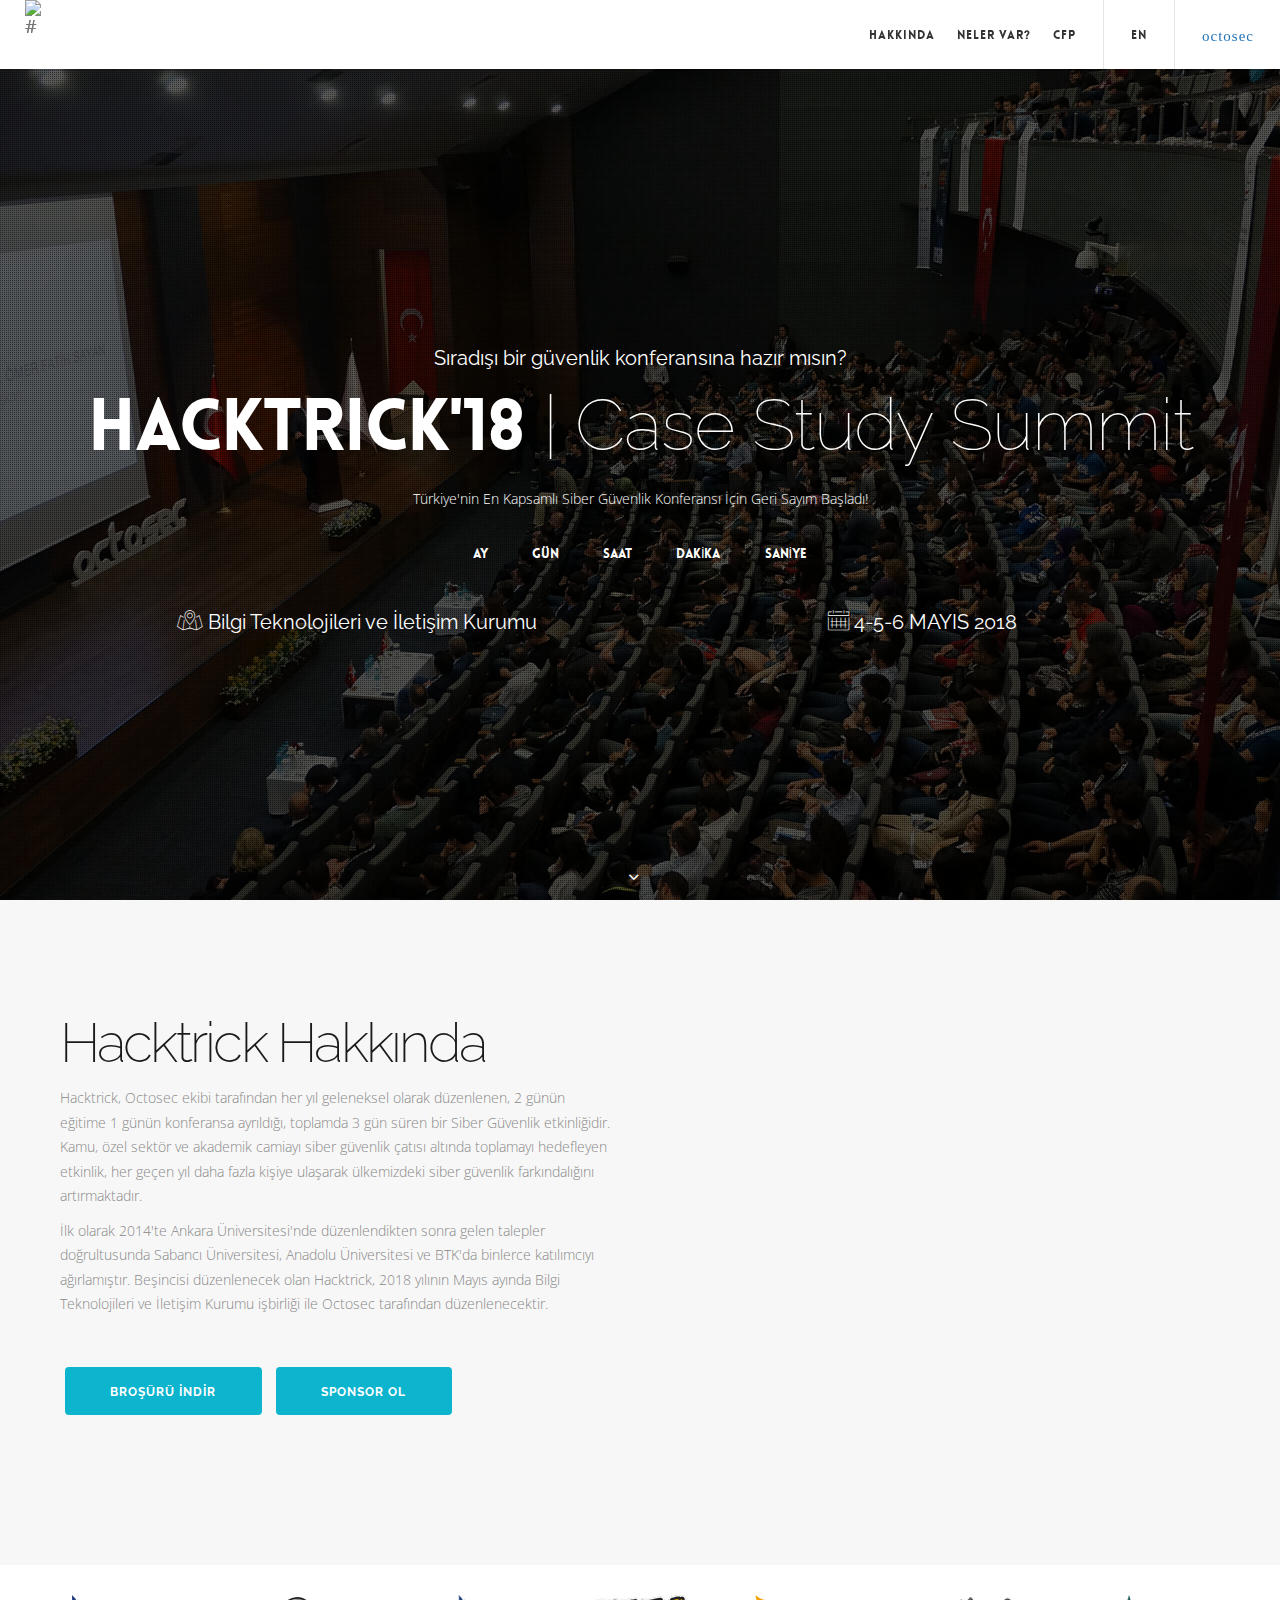
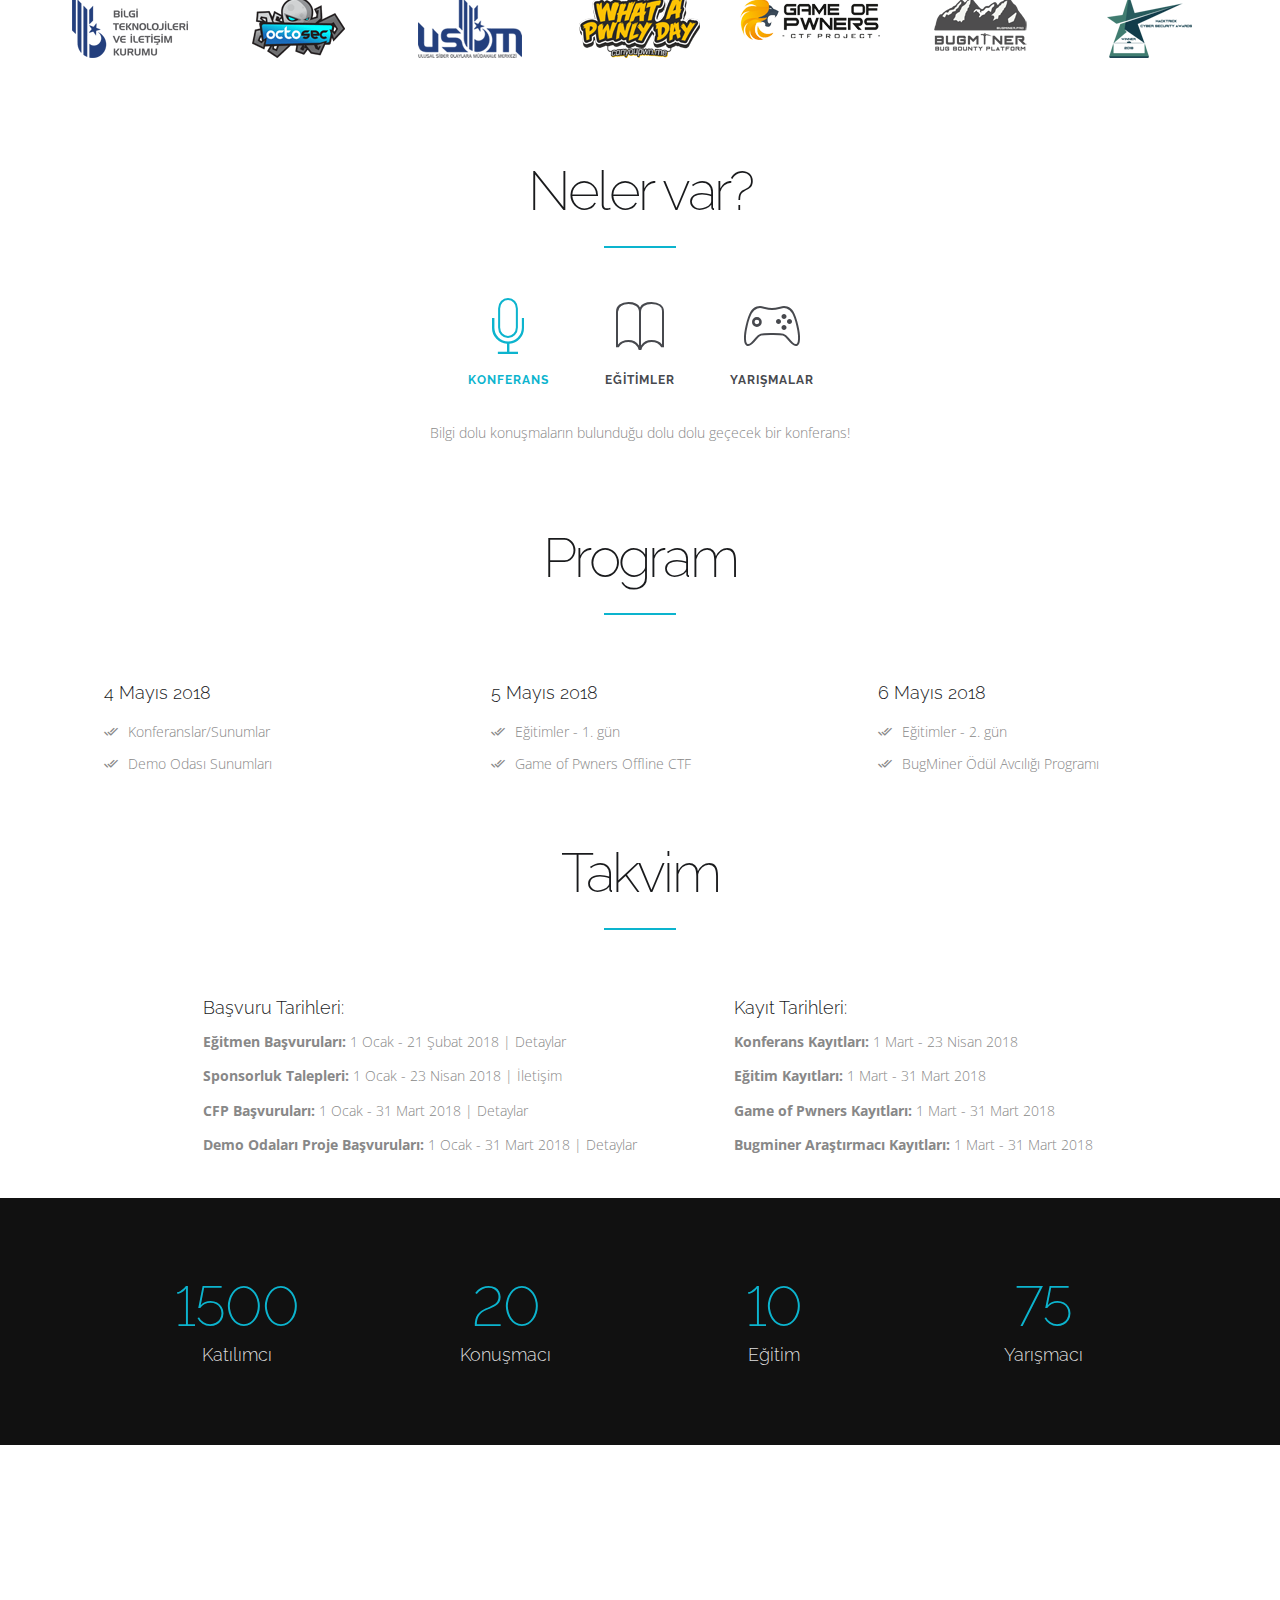
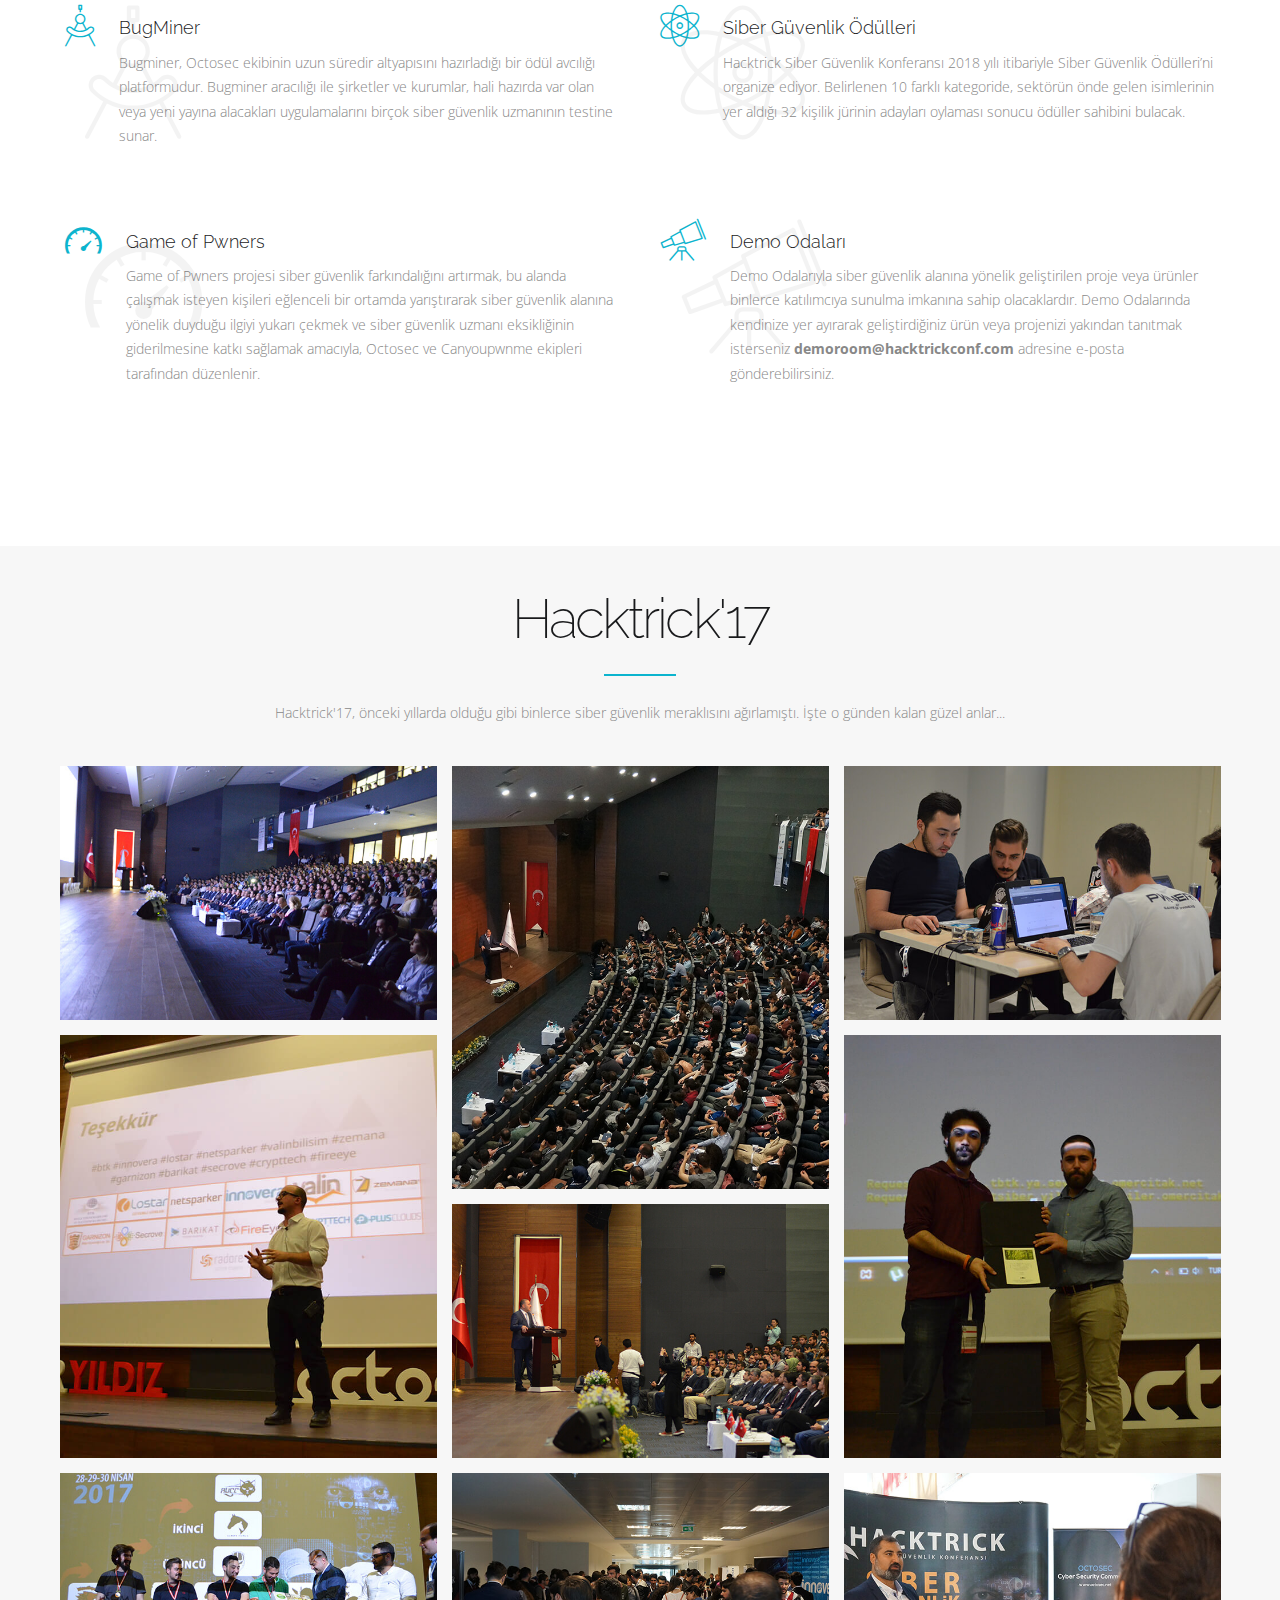
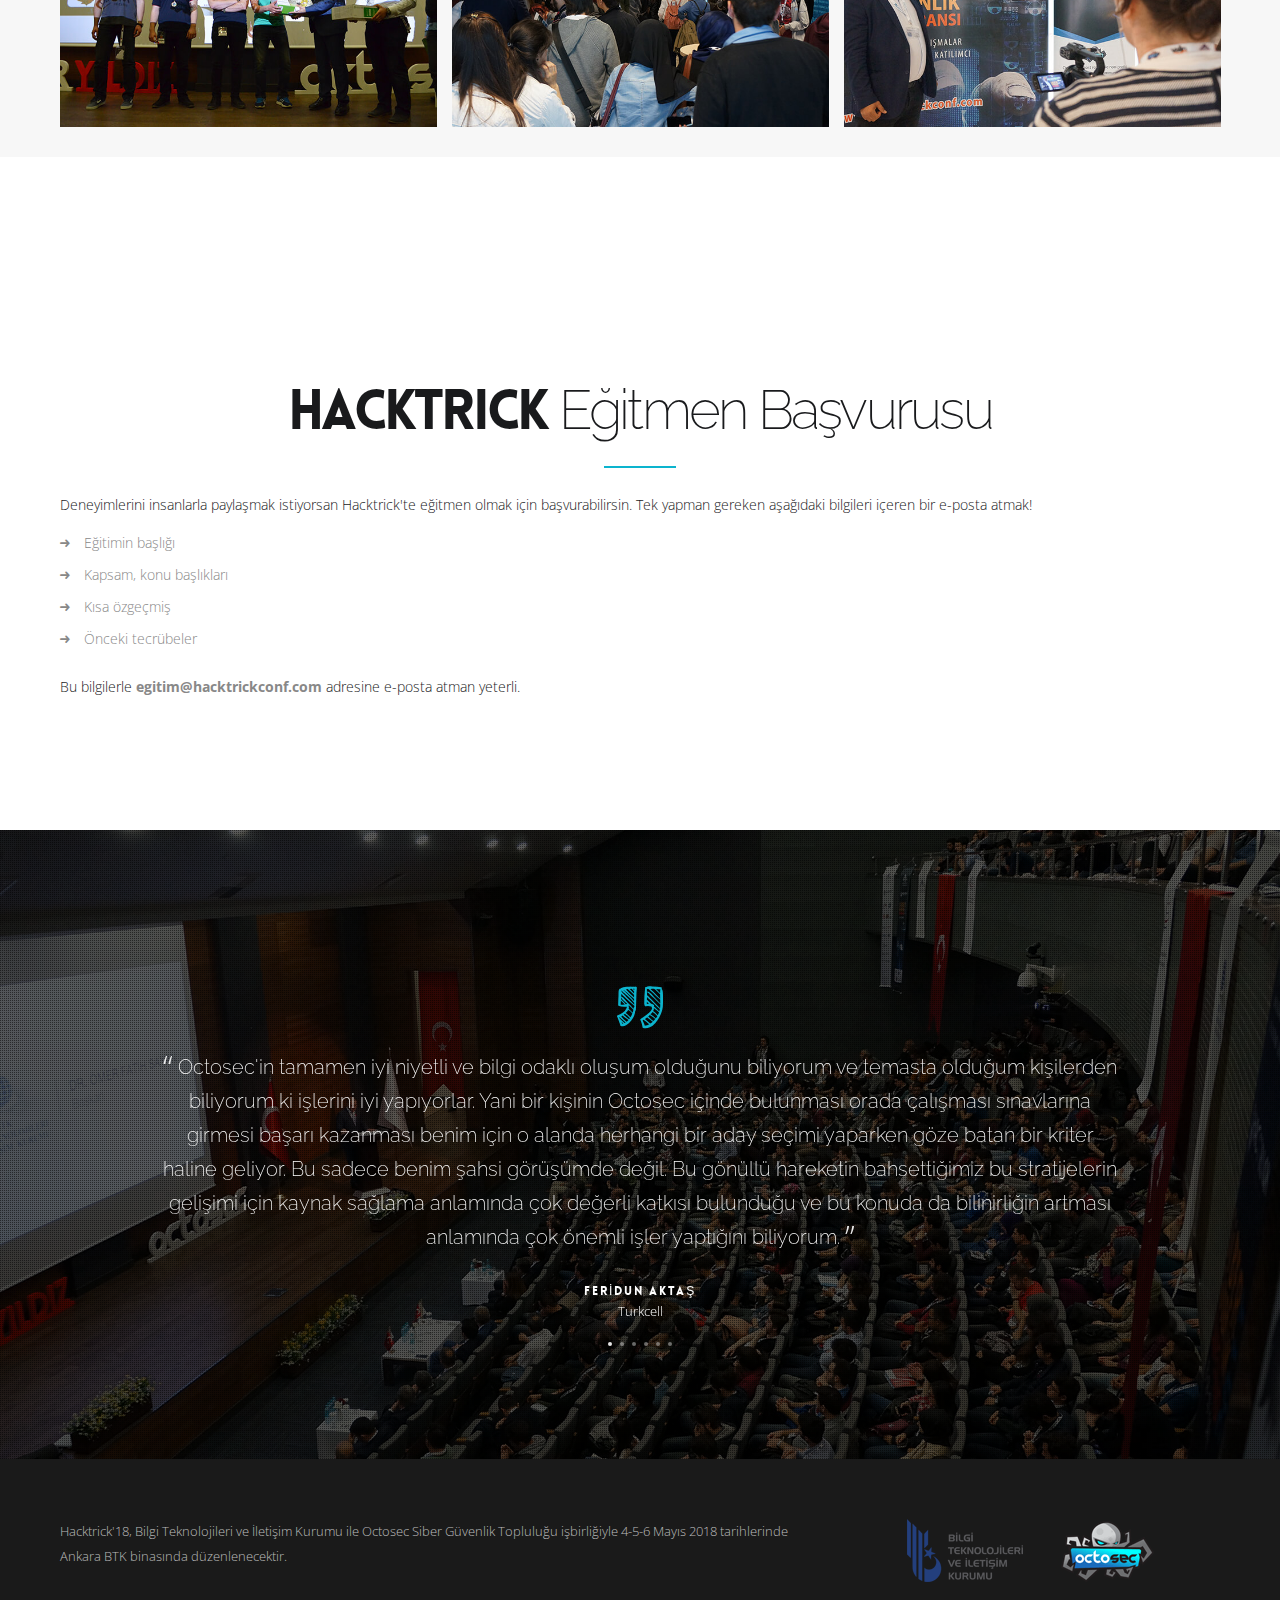
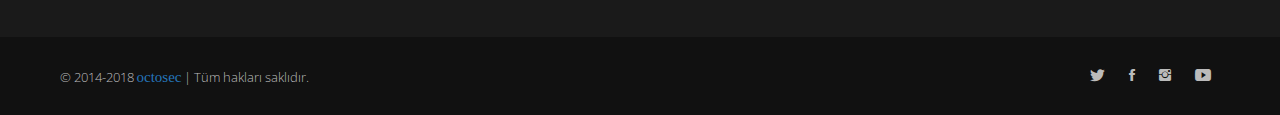
==== index.html @ 18de4810 "afiş kaldırıldı" ====
<!DOCTYPE html>
<html lang="tr">
    <head>  
        <meta charset="utf-8">
        <meta http-equiv="X-UA-Compatible" content="IE=edge">
        <meta name="viewport" content="width=device-width, initial-scale=1">
        <title>HACKTRICK Case Study Summit</title> 
        <meta name="description" content=">Hacktrick, Octosec ekibi tarafından her yıl geleneksel olarak düzenlenen, 2 günün eğitime 1 günün konferansa ayrıldığı, toplamda 3 gün süren bir Siber Güvenlik etkinliğidir.">
        <link href="img/assets/favicon.png" rel="icon" type="image/png"> 
        <link href="css/plugins.css" rel="stylesheet" type="text/css">   
        <link href="css/theme.css" rel="stylesheet" type="text/css">   
        <link href="css/ionicons.min.css" rel="stylesheet" type="text/css">
        <link href="css/et-line-icons.css" rel="stylesheet" type="text/css">
        <link href="css/themify-icons.css" rel="stylesheet" type="text/css"> 
        <link href="fonts/lovelo/stylesheet.css" rel="stylesheet" type="text/css">
        <link href='https://fonts.googleapis.com/css?family=Raleway:100,200,300,400%7COpen+Sans:400,300' rel='stylesheet' type='text/css'>
        <link href="css/custom.css" rel="stylesheet" type="text/css"> 
        <link href="css/colors/blue.css" id="color-scheme" rel="stylesheet" type="text/css">
        <link rel="alternate" href="index.html" hreflang="tr-tr" />
        <link rel="alternate" href="index.html/en/" hreflang="en-us" />
    </head>
	<script>
		(function(h,e,a,t,m,p) {
			m=e.createElement(a);m.async=!0;m.src=t;
			p=e.getElementsByTagName(a)[0];p.parentNode.insertBefore(m,p);
		})(window,document,'script','https://u.heatmap.it/log.js');
	</script>
    <body> 
        
        <!-- Start Header -->
        <nav class="navbar navbar-default fullwidth dark-menu">
            <div class="container">
                
                <div class="navbar-header">
                    <div class="container">
                        <button type="button" class="navbar-toggle collapsed" data-toggle="collapse" data-target="#navbar" aria-expanded="false" aria-controls="navbar">
                            <span class="sr-only">Toggle navigation</span>
                            <span class="icon-bar top-bar"></span>
                            <span class="icon-bar middle-bar"></span>
                            <span class="icon-bar bottom-bar"></span>
                        </button>
                        <a class="navbar-brand" href="/"><img src="img/assets/hacktrick.png" class="logo-light" alt="#"><img src="img/assets/hacktrick.png" class="logo-dark" alt="#"></a> 
                    </div>
                </div>

                <div id="navbar" class="navbar-collapse collapse">
                    <div class="container">
                        <ul class="nav navbar-nav menu-right">
                            <li><a class="btn-scroll" href="#about">HAKKINDA</a></li>
                            <li><a class="btn-scroll" href="#features">NELER VAR?</a></li>
                            <li><a href="/cfp.html">CFP</a></li>
                            <li class="nav-separator"></li>
                            <li><a href="/en">EN</a></li>
                            <li class="nav-separator"></li>
                            <li><a class="octosec" href="https://octosec.net" target="_blank">octosec</a></li>
                        </ul>
                        
                    </div>
                </div> 
            </div>
        </nav>

        <section class="hero-fullscreen parallax overlay bg-img-h">   
            <div class="hero-container container">  
                <div class="hero-content text-center">   
                    
                    <div class="col-sm-12 mr-auto white text-center pt20">   
                        <p class="lead-3 hidden-xs">Sıradışı bir güvenlik konferansına hazır mısın?</p> 
                        <h1 class="large"><span class="bold">HACKTRICK'18</span> <br class="visible-xs"> <span class="hidden-xs">|</span> Case Study Summit</h1>     
                        <p class="mt20 hidden-xs">Türkiye'nin En Kapsamlı Siber Güvenlik Konferansı İçin Geri Sayım Başladı!</p>
                        <div data-date="May 4, 2018 09:00:00" id="countdown-timer" class="hidden-xs">
                            <div><h2 id="months"></h2><h6>AY</h6></div> 
                            <div><h2 id="days"></h2><h6>GÜN</h6></div> 
                            <div><h2 id="hours"></h2><h6>SAAT</h6></div> 
                            <div><h2 id="minutes"></h2><h6>DAKİKA</h6></div> 
                            <div><h2 id="seconds"></h2><h6>SANİYE</h6></div>
                        </div>
                        <div class="col-sm-6"><p class="mt20 lead-3"><i class="icon-map"></i> Bilgi Teknolojileri ve İletişim Kurumu</p></div>
                        <div class="col-sm-6"><p class="mt20 lead-3"><i class="icon-calendar"></i> 4-5-6 MAYIS 2018</p></div>
                    </div>
                    
                </div>
            </div>
            <a href="#about" class="scroll-btn btn-scroll"><i class="ion-chevron-down"></i></a>
        </section>

        <section class="bg-grey" id="about"> 
            <div class="container">   
                <div class="vertical-align">
                    <div class="col-md-6 text-left pr30">   
                        <h2>Hacktrick Hakkında</h2>   
                        <p>Hacktrick, Octosec ekibi tarafından her yıl geleneksel olarak düzenlenen, 2 günün eğitime 1 günün konferansa ayrıldığı, toplamda 3 gün süren bir Siber Güvenlik etkinliğidir. Kamu, özel sektör ve akademik camiayı siber güvenlik çatısı altında toplamayı hedefleyen etkinlik, her geçen yıl daha fazla kişiye ulaşarak ülkemizdeki siber güvenlik farkındalığını artırmaktadır.</p>
                        <p>İlk olarak 2014'te Ankara Üniversitesi'nde düzenlendikten sonra gelen talepler doğrultusunda Sabancı Üniversitesi, Anadolu Üniversitesi ve BTK'da binlerce katılımcıyı ağırlamıştır. Beşincisi düzenlenecek olan Hacktrick, 2018 yılının Mayıs ayında Bilgi Teknolojileri ve İletişim Kurumu işbirliği ile Octosec tarafından düzenlenecektir.</p>
                        <!--<p>
                            <a class="btn btn-appear btn-transparent hidden-xs" href="img/hacktrick18-afis.png" download>
                                <span>Afişi İndir <i class="ion-ios-cloud-download-outline"></i></span>
                            </a>
                        </p>-->
                        <p>
                            <a class="btn btn-primary btn-lg btn-appear mt40 mb40 hidden-xs" href="img/hacktrick18-brosur.pdf" download>
                                <span>BROŞÜRÜ İNDİR <i class="ion-ios-cloud-download-outline"></i></span>
                            </a>
                            <a class="btn btn-primary btn-lg btn-appear mt40 mb40 hidden-xs" href="mailto:sponsorship@hacktrickconf.com">
                                <span>SPONSOR OL <i class="ion-checkmark"></i></span>
                            </a>
                        </p>
                    </div>
                    <div class="col-md-6  mt10 mb10">  
                        <div class="video-container">
                            <iframe width="560" height="315" src="https://www.youtube.com/embed/XGQg276FF08" frameborder="0" gesture="media" allow="encrypted-media" allowfullscreen></iframe>
                        </div>
                    </div>
                </div>
            </div>
        </section>

        <section class="pt30 pb30">
            <div class="container"> 
                <div class="row">    

                    <div id="clients-slider-2" class="owl-carousel">
                        <div><img src="img/clients/btk.png" class="img-responsive" alt="#"></div>
                        <div><img src="img/clients/octo.png" class="img-responsive" alt="#"></div>
                        <div><img src="img/clients/usom.png" class="img-responsive" alt="#"></div>
                        <div><img src="img/clients/cypm.png" class="img-responsive" alt="#"></div>
                        <div><img src="img/clients/gop.png" class="img-responsive" alt="#"></div>
                        <div><img src="img/clients/bugminer3.png" class="img-responsive" alt="#"></div>
                        <div><img src="img/clients/csawards1.png" class="img-responsive" alt="#"></div>
                    </div>

                </div>
            </div>
        </section>

        <section id="features" class="pt70 pb50">
            <div class="container">
                <div class="row">

                    <div class="col-md-12 section-heading pb0">   
                        <h2>Neler var?</h2>
                        <hr class="separator"> 
                    </div>

                    <div class="col-md-12 mr-auto text-center">   
                        <div class="icon-tabs-centered">

                            <ul id="iconTabs" class="nav nav-tabs nav-tabs-center">
                                <li class="active"><a href="#tab-i1" data-toggle="tab"><span class="icon-tab ion-ios-mic-outline"></span><span>KONFERANS</span></a></li>
                                <li class=""><a href="#tab-i2" data-toggle="tab"><span class="icon-tab ion-ios-book-outline"></span><span>EĞİTİMLER</span></a></li>
                                <li class=""><a href="#tab-i3" data-toggle="tab"><span class="icon-tab ion-ios-game-controller-b-outline"></span><span>YARIŞMALAR</span></a></li>
                            </ul>

                            <div id="myTabContent" class="tab-content">

                                <div class="tab-pane fade active in" id="tab-i1">   
                                    <p>Bilgi dolu konuşmaların bulunduğu dolu dolu geçecek bir konferans!</p>
                                </div> 
                                <div class="tab-pane fade" id="tab-i2"> 
                                    <p>Ondan fazla eğitim sınıfıyla alanında uzman kişiler tarafından verilecek ücretsiz eğitimler!</p> 
                                </div> 
                                <div class="tab-pane fade" id="tab-i3"> 
                                    <p>Yarışmaktan keyif alanlar için özel olarak hazırlanan ödüllü siber güvenlik yarışmaları!</p>
                                </div>

                            </div>

                        </div> 
                    </div>
                </div>
            </div>
        </section>
        <section id="content" class="pt20">
            <div class="container">
                <div class="row">

                    <div class="col-md-12 section-heading pb0">   
                        <h2>Program</h2>
                        <hr class="separator"> 
                    </div>
                    <div class="col-md-12">   
                        <div class="col-sm-4 feature-left">
                            <div class="feature-left-content">
                                <h5>4 Mayıs 2018</h5>
                                <ul class="list-icons">
                                    <li><i class="ion-android-done-all"></i> Konferanslar/Sunumlar</li>
                                    <li><i class="ion-android-done-all"></i> Demo Odası Sunumları</li>
                                </ul>
                            </div>
                        </div>   
                        <div class="col-sm-4 feature-left">
                            <div class="feature-left-content">
                                <h5>5 Mayıs 2018</h5>
                                <ul class="list-icons">
                                    <li><i class="ion-android-done-all"></i> Eğitimler - 1. gün</li>
                                    <li><i class="ion-android-done-all"></i> Game of Pwners Offline CTF</li>
                                </ul>
                            </div>
                        </div>
                        <div class="col-sm-4 feature-left">
                            <div class="feature-left-content">
                                <h5>6 Mayıs 2018</h5>
                                <ul class="list-icons">
                                    <li><i class="ion-android-done-all"></i> Eğitimler - 2. gün</li>
                                    <li><i class="ion-android-done-all"></i> BugMiner Ödül Avcılığı Programı</li>
                                </ul>
                            </div>
                        </div>
                    </div>

                </div>
            </div>
        </section>
        <section id="content" class="pt20">
            <div class="container">
                <div class="row">

                    <div class="col-md-12 section-heading pb0">   
                        <h2>Takvim</h2>
                        <hr class="separator"> 
                    </div>
                    <div class="col-md-11 col-md-offset-1">   
                        <div class="col-sm-6 feature-left">
                            <div class="feature-left-content">
                                <h5>Başvuru Tarihleri:</h5>
                                <p><strong>Eğitmen Başvuruları: </strong>1 Ocak - 21 Şubat 2018 | <a href="#trainer" class="btn-scroll">Detaylar</a></p>
                                <p><strong>Sponsorluk Talepleri: </strong>1 Ocak - 23 Nisan 2018 | <a href="mailto:sponsorship@hacktrickconf.com">İletişim</a></p>
                                <p><strong>CFP Başvuruları: </strong>1 Ocak - 31 Mart 2018 | <a href="cfp.html">Detaylar</a> </p>
                                <p><strong>Demo Odaları Proje Başvuruları: </strong>1 Ocak - 31 Mart 2018 | <a href="#feature-details" class="btn-scroll">Detaylar</a></p>
                            </div>
                        </div>   
                        <div class="col-sm-6 feature-left">
                            <div class="feature-left-content">
                                <h5>Kayıt Tarihleri:</h5>
                                <p><strong>Konferans Kayıtları: </strong>1 Mart - 23 Nisan 2018</p>
                                <p><strong>Eğitim Kayıtları: </strong>1 Mart - 31 Mart 2018</p>
                                <p><strong>Game of Pwners Kayıtları: </strong>1 Mart - 31 Mart 2018</p>
                                <p><strong>Bugminer Araştırmacı Kayıtları: </strong>1 Mart - 31 Mart 2018</p>
                            </div>
                        </div>
                    </div>

                </div>
            </div>
        </section>
        
        <section id="fun-facts" class="bg-dark">
            <div class="container-fluid"> 
                <div class="row">

                    <div class="col-sm-3 counter"> 
                        <h1>1500</h1>
                        <h5>Katılımcı</h5> 
                    </div>
                    <div class="col-sm-3 counter"> 
                        <h1>20</h1> 
                        <h5>Konuşmacı</h5> 
                    </div>
                    <div class="col-sm-3 counter"> 
                        <h1>10</h1> 
                        <h5>Eğitim</h5> 
                    </div>
                    <div class="col-sm-3 counter"> 
                        <h1>75</h1> 
                        <h5>Yarışmacı</h5> 
                    </div>

                </div> 
            </div>
        </section>

        <section class="pt130 pb120" id="feature-details">
            <div class="container">
                <div class="row">
                    <div class="col-sm-6 feature-left">
                        <i class="icon-circle-compass size-3x color"></i>
                        <i class="icon-circle-compass back-icon"></i>
                        <div class="feature-left-content">
                            <h5>BugMiner</h5>
                            <p>Bugminer, Octosec ekibinin uzun süredir altyapısını hazırladığı bir ödül avcılığı platformudur. Bugminer aracılığı ile şirketler ve kurumlar, hali hazırda var olan veya yeni yayına alacakları uygulamalarını birçok siber güvenlik uzmanının testine sunar.</p>
                        </div> 
                    </div>
                    <div class="col-sm-6 feature-left">
                        <i class="icon-genius size-3x color"></i>
                        <i class="icon-genius back-icon"></i> 
                        <div class="feature-left-content">
                            <h5>Siber Güvenlik Ödülleri</h5>
                            <p>Hacktrick Siber Güvenlik Konferansı 2018 yılı itibariyle Siber Güvenlik Ödülleri’ni organize ediyor. Belirlenen 10 farklı kategoride, sektörün önde gelen isimlerinin yer aldığı 32 kişilik jürinin adayları oylaması sonucu ödüller sahibini bulacak.</p>
                        </div> 
                    </div>
                </div>

                <div class="row">
                    <div class="col-sm-6 feature-left">
                        <i class="ion-speedometer size-3x color"></i>
                        <i class="ion-speedometer back-icon"></i> 
                        <div class="feature-left-content">
                            <h5>Game of Pwners</h5>
                            <p>Game of Pwners projesi siber güvenlik farkındalığını artırmak, bu alanda çalışmak isteyen kişileri eğlenceli bir ortamda yarıştırarak siber güvenlik alanına yönelik duyduğu ilgiyi yukarı çekmek ve siber güvenlik uzmanı eksikliğinin giderilmesine katkı sağlamak amacıyla, Octosec ve Canyoupwnme ekipleri tarafından düzenlenir.</p>
                        </div> 
                    </div>
                    <div class="col-sm-6 feature-left">
                        <i class="icon-telescope size-3x color"></i>
                        <i class="icon-telescope back-icon"></i> 
                        <div class="feature-left-content">
                            <h5>Demo Odaları</h5>
                            <p>Demo Odalarıyla siber güvenlik alanına yönelik geliştirilen proje veya ürünler binlerce katılımcıya sunulma imkanına sahip olacaklardır. Demo Odalarında kendinize yer ayırarak geliştirdiğiniz ürün veya projenizi yakından tanıtmak isterseniz <strong><a href="mailto:demoroom@hacktrickconf.com">demoroom@hacktrickconf.com</a></strong> adresine e-posta gönderebilirsiniz.</p> 
                        </div> 
                    </div>
                </div>
            </div>
        </section>

        <section class="bg-grey pt40">
            <div class="container">
                <div class="row">     
                    <div class="col-md-8 section-heading pb0">
                        <h2>Hacktrick'17</h2>
                        <hr class="separator">
                        <p>Hacktrick'17, önceki yıllarda olduğu gibi binlerce siber güvenlik meraklısını ağırlamıştı. İşte o günden kalan güzel anlar...</p>
                    </div>
                    <div class="col-md-12 mb30 mt30">
                        <div class="cbp" id="js-masonry-boxed">

                            <div class="cbp-item print branding">
                                <a href="img/portfolio/masonry/1.jpg" class="cbp-caption cbp-lightbox">
                                    <div class="cbp-caption-defaultWrap">
                                        <img src="img/portfolio/masonry/1.jpg">
                                    </div>
                                    <div class="cbp-caption-activeWrap">
                                        <div class="cbp-l-caption-alignCenter">
                                            <div class="cbp-l-caption-body">
                                                <div class="cbp-l-caption-title"><i class="icon-magnifying-glass size-1x"></i></div> 
                                            </div>
                                        </div>
                                    </div>
                                </a>
                            </div>
                            <div class="cbp-item web-design graphic">
                                <a href="img/portfolio/masonry/2.jpg" class="cbp-caption cbp-lightbox">
                                    <div class="cbp-caption-defaultWrap">
                                        <img src="img/portfolio/masonry/2.jpg">
                                    </div>
                                    <div class="cbp-caption-activeWrap">
                                        <div class="cbp-l-caption-alignCenter">
                                            <div class="cbp-l-caption-body">
                                                <div class="cbp-l-caption-title"><i class="icon-magnifying-glass size-1x"></i></div> 
                                            </div>
                                        </div>
                                    </div>
                                </a>
                            </div>
                            <div class="cbp-item print branding">
                                <a href="img/portfolio/masonry/3.jpg" class="cbp-caption cbp-lightbox">
                                    <div class="cbp-caption-defaultWrap">
                                        <img src="img/portfolio/masonry/3.jpg">
                                    </div>
                                    <div class="cbp-caption-activeWrap">
                                        <div class="cbp-l-caption-alignCenter">
                                            <div class="cbp-l-caption-body">
                                                <div class="cbp-l-caption-title"><i class="icon-magnifying-glass size-1x"></i></div> 
                                            </div>
                                        </div>
                                    </div>
                                </a>
                            </div>
                            <div class="cbp-item print branding">
                                <a href="img/portfolio/masonry/4.jpg" class="cbp-caption cbp-lightbox">
                                    <div class="cbp-caption-defaultWrap">
                                        <img src="img/portfolio/masonry/4.jpg">
                                    </div>
                                    <div class="cbp-caption-activeWrap">
                                        <div class="cbp-l-caption-alignCenter">
                                            <div class="cbp-l-caption-body">
                                                <div class="cbp-l-caption-title"><i class="icon-magnifying-glass size-1x"></i></div> 
                                            </div>
                                        </div>
                                    </div>
                                </a>
                            </div> 
                            <div class="cbp-item print graphic">
                                <a href="img/portfolio/masonry/5.jpg" class="cbp-caption cbp-lightbox">
                                    <div class="cbp-caption-defaultWrap">
                                        <img src="img/portfolio/masonry/5.jpg">
                                    </div>
                                    <div class="cbp-caption-activeWrap">
                                        <div class="cbp-l-caption-alignCenter">
                                            <div class="cbp-l-caption-body">
                                                <div class="cbp-l-caption-title"><i class="icon-magnifying-glass size-1x"></i></div> 
                                            </div>
                                        </div>
                                    </div>
                                </a>
                            </div>
                            <div class="cbp-item web-design branding">
                                <a href="img/portfolio/masonry/6.jpg" class="cbp-caption cbp-lightbox">
                                    <div class="cbp-caption-defaultWrap">
                                        <img src="img/portfolio/masonry/10.jpg">
                                    </div>
                                    <div class="cbp-caption-activeWrap">
                                        <div class="cbp-l-caption-alignCenter">
                                            <div class="cbp-l-caption-body">
                                                <div class="cbp-l-caption-title"><i class="icon-magnifying-glass size-1x"></i></div> 
                                            </div>
                                        </div>
                                    </div>
                                </a>
                            </div>

                            <div class="cbp-item web-design graphic">
                                <a href="img/portfolio/masonry/7.jpg" class="cbp-caption cbp-lightbox">
                                    <div class="cbp-caption-defaultWrap">
                                        <img src="img/portfolio/masonry/7.jpg">
                                    </div>
                                    <div class="cbp-caption-activeWrap">
                                        <div class="cbp-l-caption-alignCenter">
                                            <div class="cbp-l-caption-body">
                                                <div class="cbp-l-caption-title"><i class="icon-magnifying-glass size-1x"></i></div> 
                                            </div>
                                        </div>
                                    </div>
                                </a>
                            </div>
                            <div class="cbp-item web-design">
                                <a href="img/portfolio/masonry/8.jpg" class="cbp-caption cbp-lightbox">
                                    <div class="cbp-caption-defaultWrap">
                                        <img src="img/portfolio/masonry/8.jpg">
                                    </div>
                                    <div class="cbp-caption-activeWrap">
                                        <div class="cbp-l-caption-alignCenter">
                                            <div class="cbp-l-caption-body">
                                                <div class="cbp-l-caption-title"><i class="icon-magnifying-glass size-1x"></i></div> 
                                            </div>
                                        </div>
                                    </div>
                                </a>
                            </div>  
                            <div class="cbp-item web-design branding">
                                <a href="img/portfolio/masonry/9.jpg" class="cbp-caption cbp-lightbox">
                                    <div class="cbp-caption-defaultWrap">
                                        <img src="img/portfolio/masonry/9.jpg">
                                    </div>
                                    <div class="cbp-caption-activeWrap">
                                        <div class="cbp-l-caption-alignCenter">
                                            <div class="cbp-l-caption-body">
                                                <div class="cbp-l-caption-title"><i class="icon-magnifying-glass size-1x"></i></div> 
                                            </div>
                                        </div>
                                    </div>
                                </a>
                            </div>

                        </div> 
                    </div>

                </div>
            </div>
        </section>

        <section class="pt70" id="trainer">
            <div class="container pt140 pb120">
                <div class="row">                       

                    <div class="col-md-12">
                        <h2 class="white-until-load text-center"><strong>HACKTRICK</strong> Eğitmen Başvurusu</h2> 
                        <hr class="separator">
                        <p class="mt20 white-until-load">Deneyimlerini insanlarla paylaşmak istiyorsan Hacktrick'te eğitmen olmak için başvurabilirsin. Tek yapman gereken aşağıdaki bilgileri içeren bir e-posta atmak!</p>
                        <ul class="list-icons white-until-load">
                            <li><i class="ion-arrow-right-c"></i> Eğitimin başlığı</li>
                            <li><i class="ion-arrow-right-c"></i> Kapsam, konu başlıkları</li>
                            <li><i class="ion-arrow-right-c"></i> Kısa özgeçmiş</li>
                            <li><i class="ion-arrow-right-c"></i> Önceki tecrübeler</li>
                        </ul>
                        <p class="mt20 white-until-load">Bu bilgilerle <strong><a href="mailto:egitim@hacktrickconf.com">egitim@hacktrickconf.com</a></strong> adresine e-posta atman yeterli.</p>
                    </div> 

                </div>
            </div>
        </section>

        <section class="parallax overlay bg-img-h"> 
            <div class="container">
                <div class="row"> 

                    <div class="col-md-10 mr-auto">
                        <div class="testimonials white owl-carousel"> 

                            <div>
                                <i class="vossen-quote color"></i>
                                <h4>Octosec'in tamamen iyi niyetli ve bilgi odaklı oluşum olduğunu biliyorum ve temasta olduğum kişilerden biliyorum ki işlerini iyi yapıyorlar. Yani bir kişinin Octosec içinde bulunması orada çalışması sınavlarına girmesi başarı kazanması benim için o alanda herhangi bir aday seçimi yaparken göze batan bir kriter haline geliyor. Bu sadece benim şahsi görüşümde değil. Bu gönüllü hareketin bahsettiğimiz bu stratijelerin gelişimi için kaynak sağlama anlamında çok değerli katkısı bulunduğu ve bu konuda da bilinirliğin artması anlamında çok önemli işler yaptığını biliyorum.</h4>  
                                <h5 class="subheading">Feridun Aktaş</h5>
                                <p>Turkcell</p>
                            </div> 

                            <div>
                                <i class="vossen-quote color"></i>
                                <h4>Eğitim alanında çok büyük bir açık var. Bugün pek çok üniversiteye gidiyorsunuz bilgisayar mühendisliklerinde ne yazık ki bu tarzda güvenlikle ilgili eğitimleri göremiyorsunuz. O yüzden de siz bu farkındalı yapmaya, önderliği yapmaya, düşünce liderliğini yapmaya devam edin. Bu etkinlik gerçektende çok önemli bir etkinlik bence. Çünkü bizim en büyük problemlerimizden bir tanesi yetişmiş uzman. Tüm dünyanın problemi. Bu konuya yaptığınız katkılar bizi gerçekten de çok heyecanlandırıyor. O yüzden de desteklemeyi çok seviyoruz.</h4>  
                                <h5 class="subheading">Gökhan Say</h5>
                                <p>Innovera</p>
                            </div> 

                            <div> 
                                <i class="vossen-quote color"></i>
                                <h4>Etkinliği geçen yıllara nazaran daha kalabalık buldum. Kapının önünde metrelerce kuyruk vardı sabah saatlerinde ve çok erken saatlerde bu yoğunluk başladı. Sanırım geçen yıllara nazaran sadece öğrenciler değil sektör çalışanlarının da katılımını yoğun olarak gözlemledim. Her şey çok güzel gözüküyor.</h4>  
                                <h5 class="subheading">Ziyahan Albeniz</h5>
                                <p>Netsparker</p>
                            </div> 

                            <div>
                                <i class="vossen-quote color"></i>
                                <h4>İnanılmaz, beklediğimden çok fazla. Bugüne kadar türkiyede düzenlemiş siber güvenlik konferanslarında gördüğümün üzerinde bir katılımcı var. Bu yüzden Octosec ekibine özellikle çok teşekkür ederim. Canla başla çalıştılar bu iş için.</h4>  
                                <h5 class="subheading">Mehmet Ince</h5>
                                <p>Invictus Europe</p>
                            </div> 

                            <div>
                                <i class="vossen-quote color"></i>
                                <h4>Güzeldi, zorluydu, stresliydi. Bunu yenilgi olarak görmek ayrı bişey tabi çok güzel bir tecrübe edindiğimizi düşünüyoruz.</h4>  
                                <h5 class="subheading">Game of Pwners katılımcısı</h5>
                            </div> 

                            <div>
                                <i class="vossen-quote color"></i>
                                <h4>Bu kadar güzel işleri yapan ve kar amacı gütmeyen bir kuruluş olması çok güzel. Normalde böyle etkinlikler kar amacı güden kuruluşlar tarafından yapılıyor ve çok eğlenceli olmuyor. Tamamiyle gönüllülük esasına dayalı olunca çok güzel oldu.</h4>  
                                <h5 class="subheading">Katılımcı</h5>
                            </div> 

                        </div>
                    </div> 

                </div>
            </div>
        </section>

        <footer id="footer-1">

            <div class="footer-columns">
                <div class="container">
                    <div class="row">
                        <div class="col-md-8">
                            <p>Hacktrick'18, Bilgi Teknolojileri ve İletişim Kurumu ile Octosec Siber Güvenlik Topluluğu işbirliğiyle 4-5-6 Mayıs 2018 tarihlerinde Ankara BTK binasında düzenlenecektir.</p>
                        </div>
                        <div class="col-md-4 text-center">
                                <a href="https://www.btk.gov.tr" target="_blank"><img src="img/clients/btk.png"></a>
                                <a href="https://octosec.net" target="_blank"><img src="img/clients/octo.png"></a>
                        </div>
                    </div>
                </div>
            </div>

            <div class="footer-copyright">
                <div class="container">
                    <div class="row">

                        <div class="col-md-6 col-sm-12">
                            <p>© 2014-2018 <a href="https://octosec.net" target="_blank" class="octosec">octosec</a> | Tüm hakları saklıdır.</p>
                        </div>
                        <div class="col-md-6 col-sm-12">
                            <ul class="social-icons">
                                <li><a href="http://twitter.com/hacktrickconf" target="_blank"><i class="icon ion-social-twitter"></i></a></li> 	 
                                <li><a href="https://facebook.com/hacktrickconf" target="_blank"><i class="icon ion-social-facebook"></i></a></li>  
                                <li><a href="https://www.flickr.com/photos/hacktrickconf" target="_blank"><i class="icon ion-social-instagram"></i></a></li>   
                                <li><a href="https://www.youtube.com/c/Hacktrickconf" target="_blank"><i class="icon ion-social-youtube"></i></a></li>
                            </ul>
                        </div>
                    </div>
                </div>
            </div>

        </footer>

        <a id="back-to-top"><i class="icon ion-chevron-up"></i></a>

        <script src="js/jquery.min.js"></script>
        <script src="js/plugins.js"></script>
        <script src="js/scripts.js"></script>

    </body>
</html>
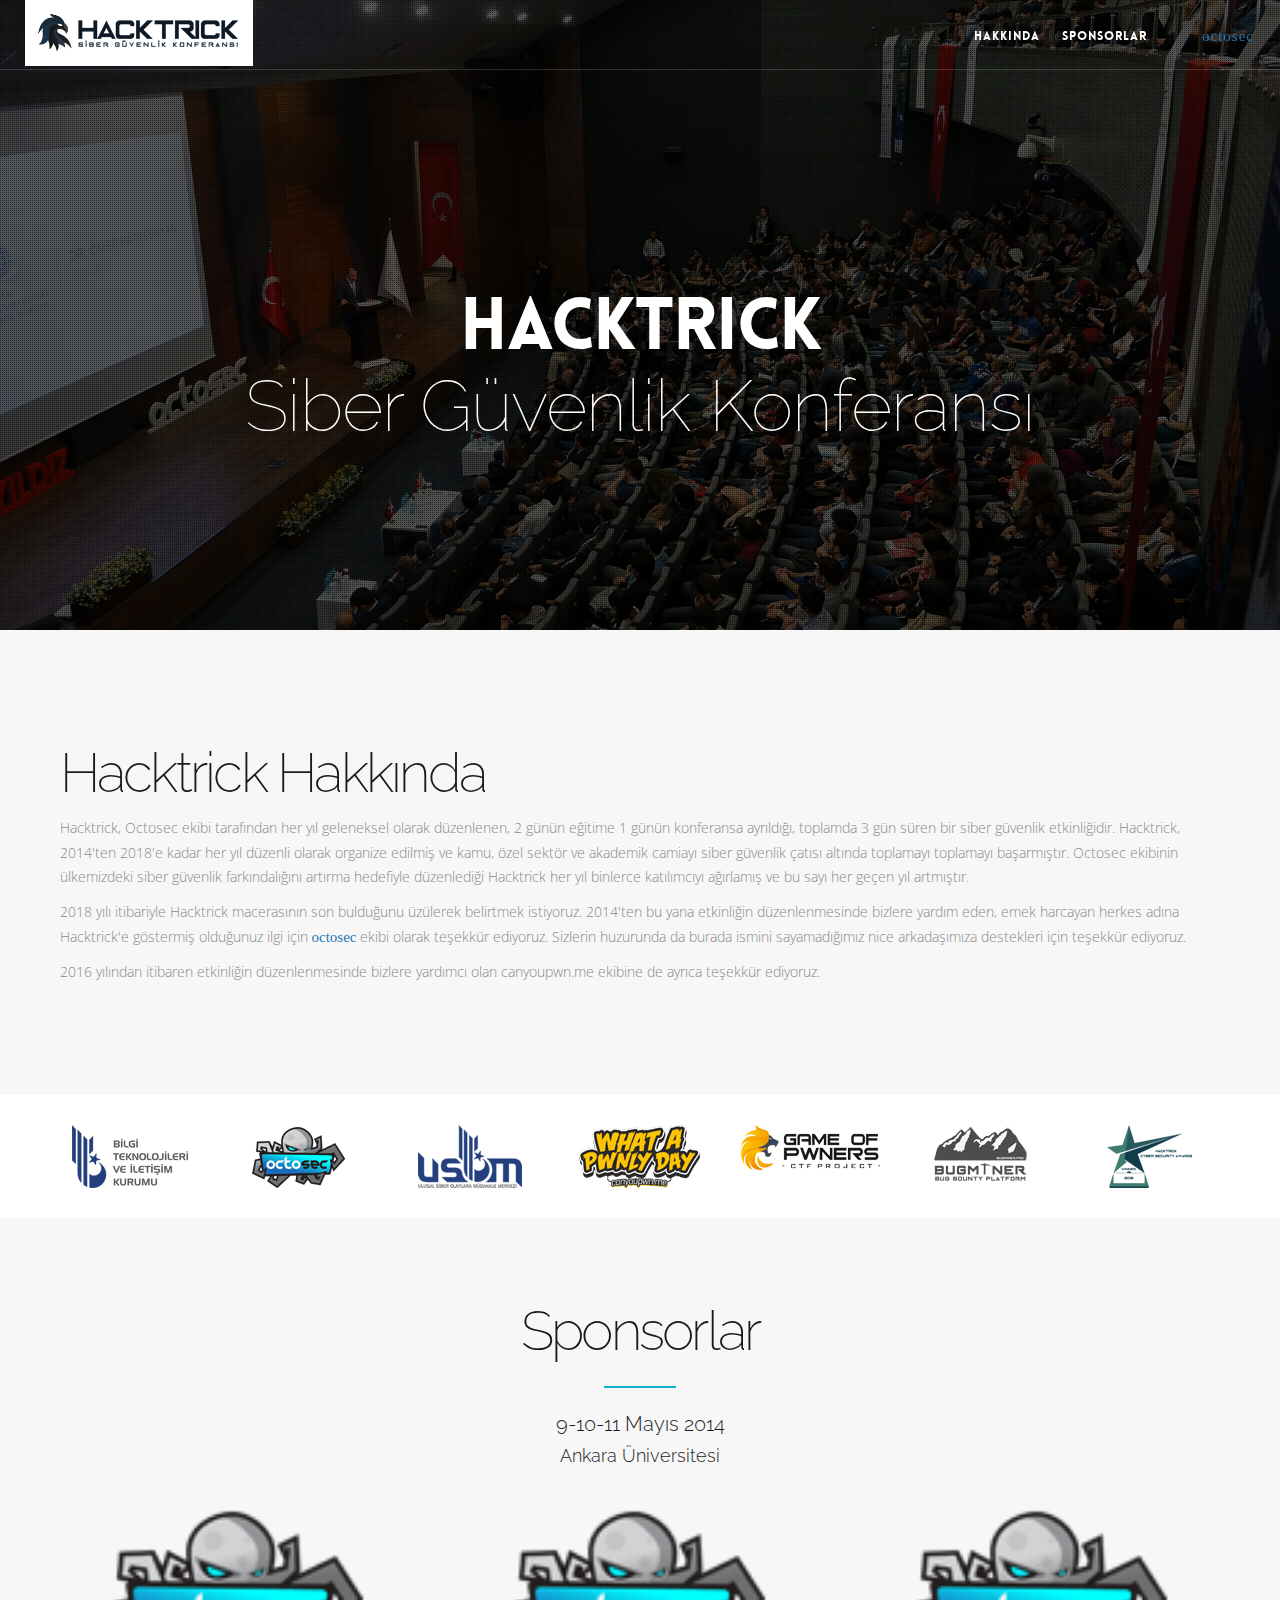
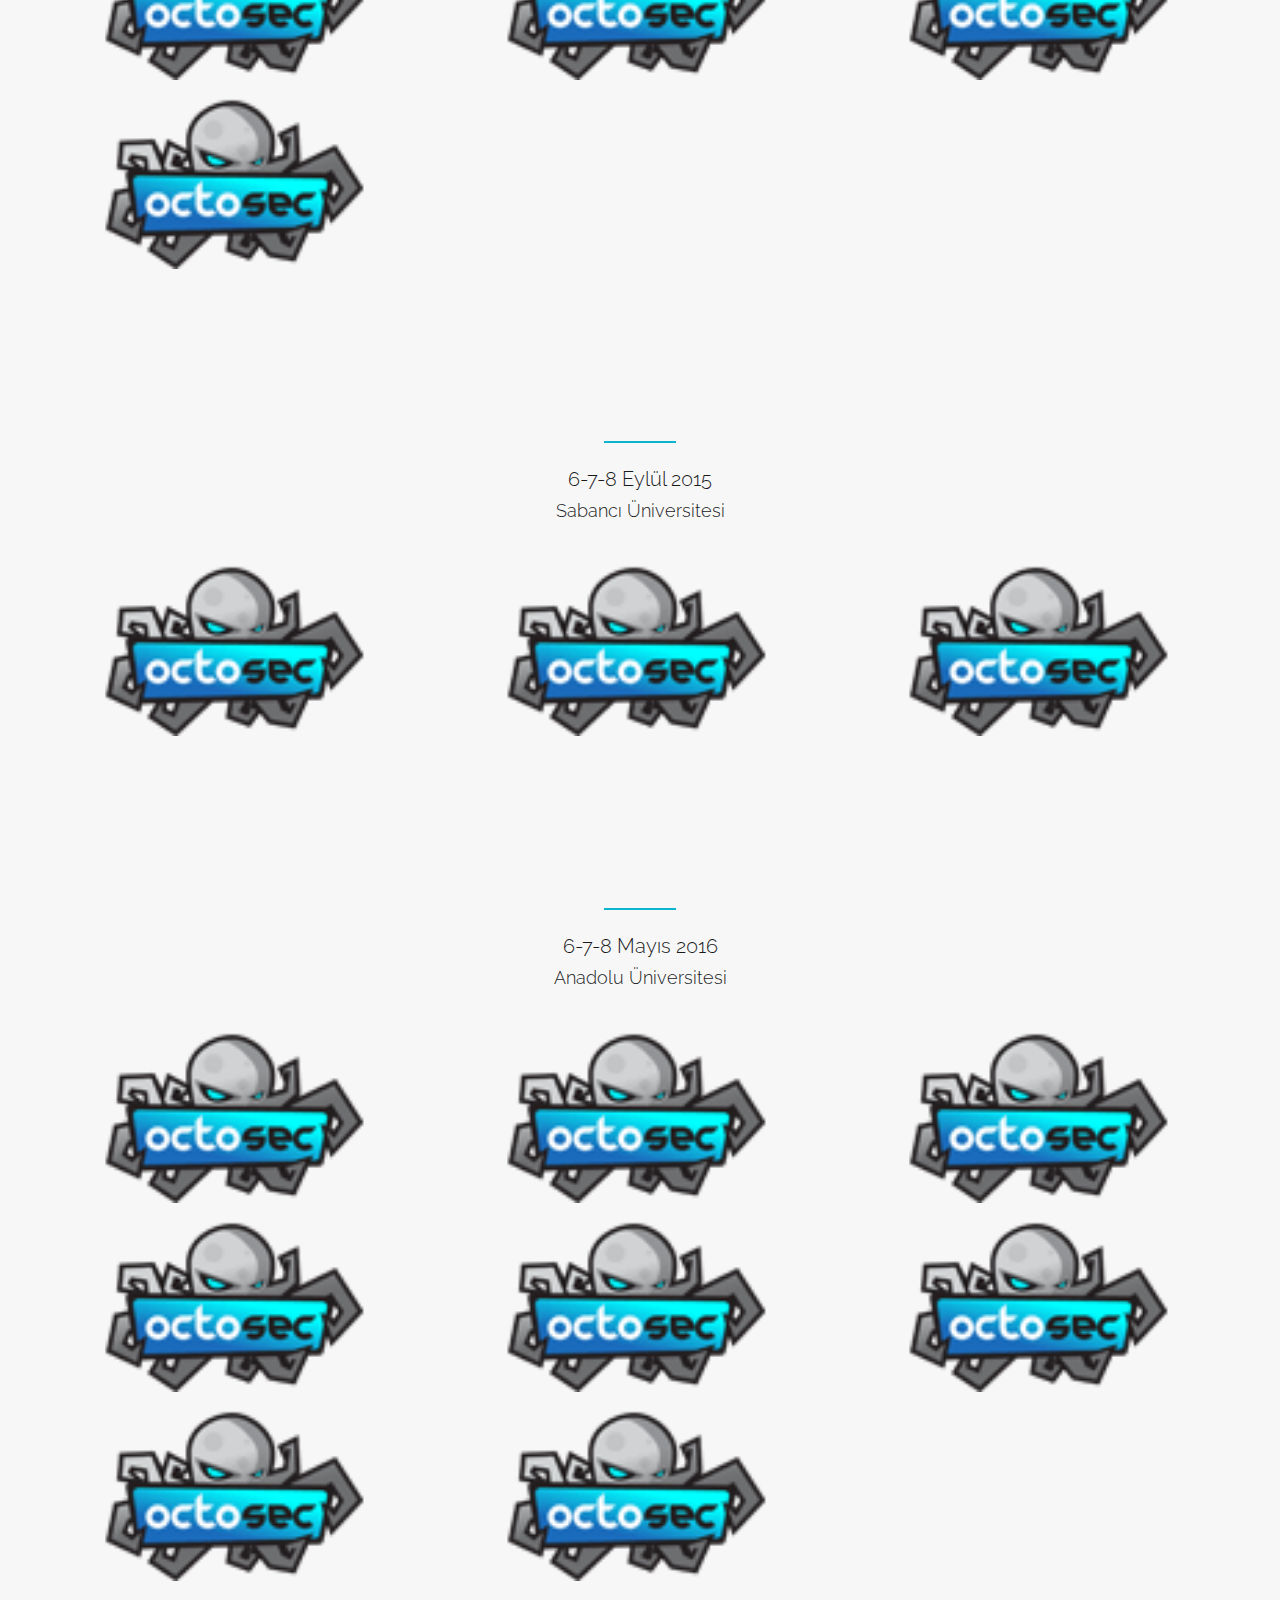
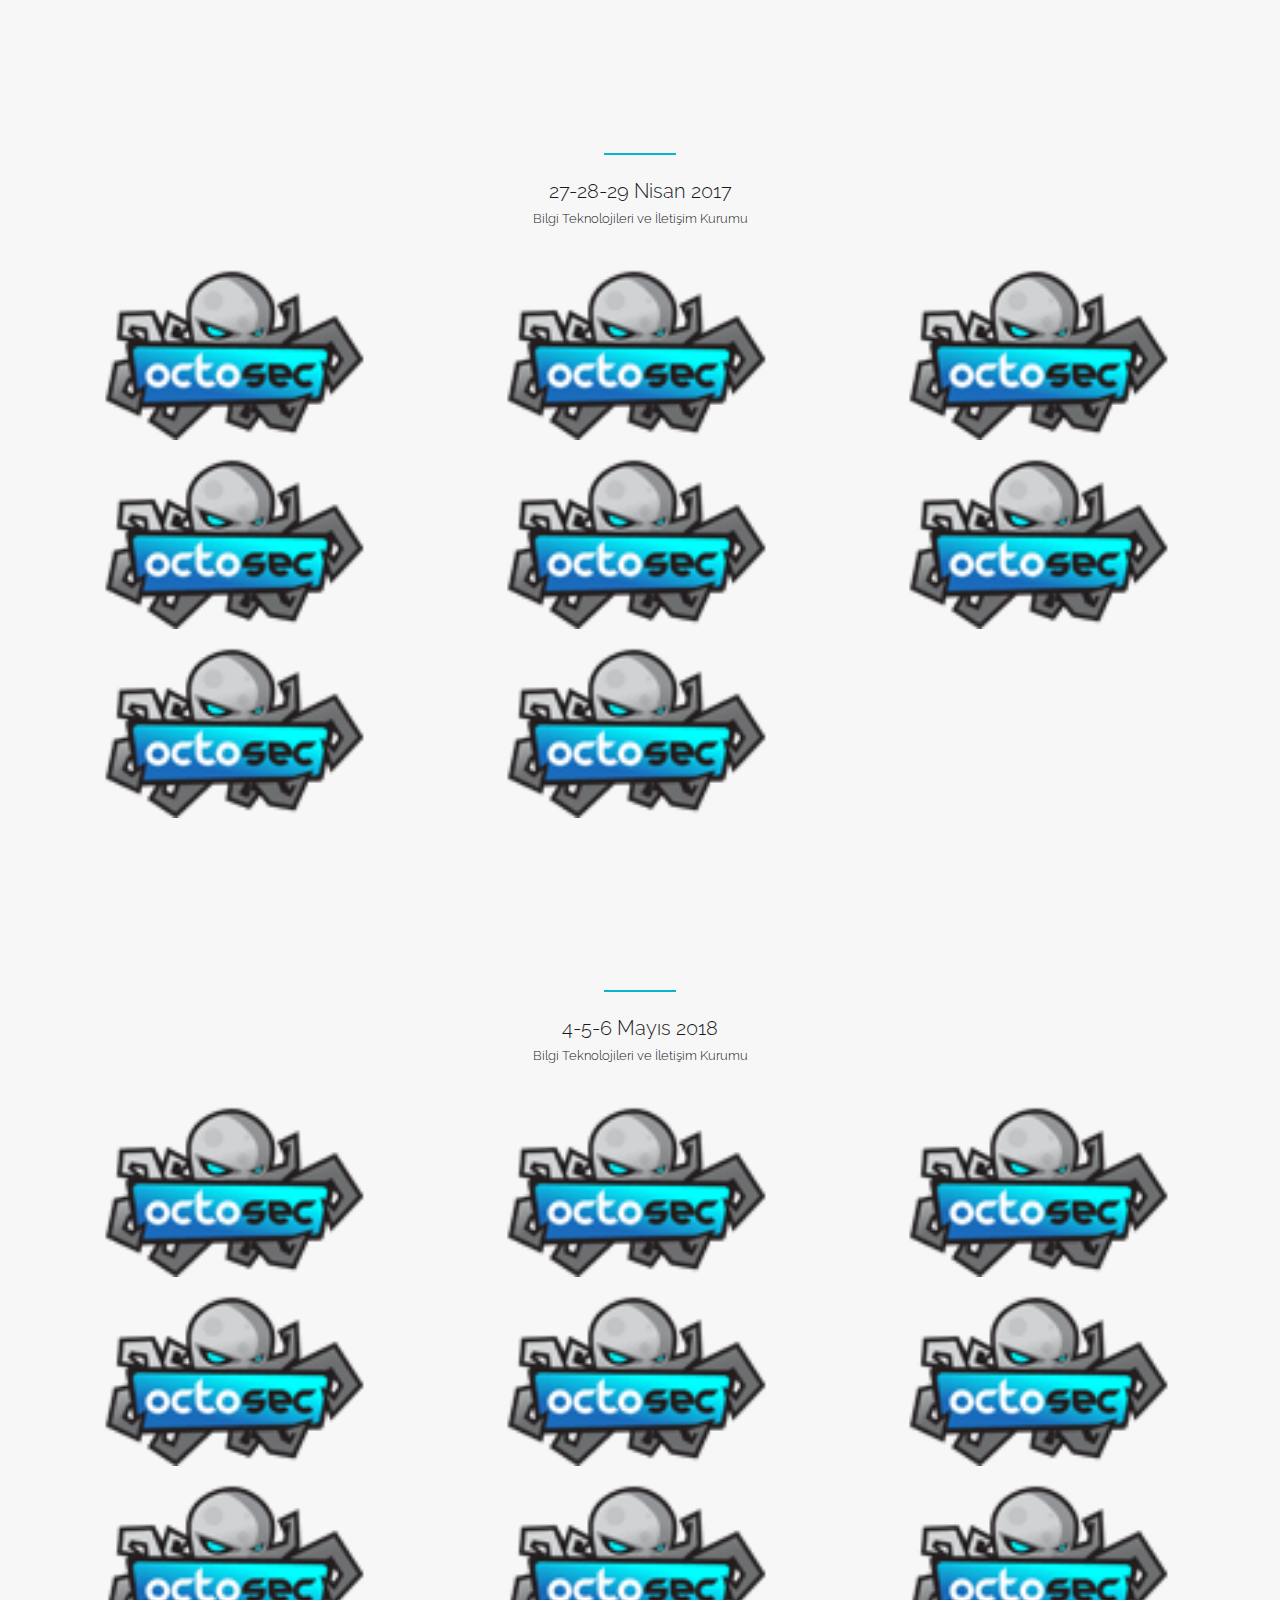
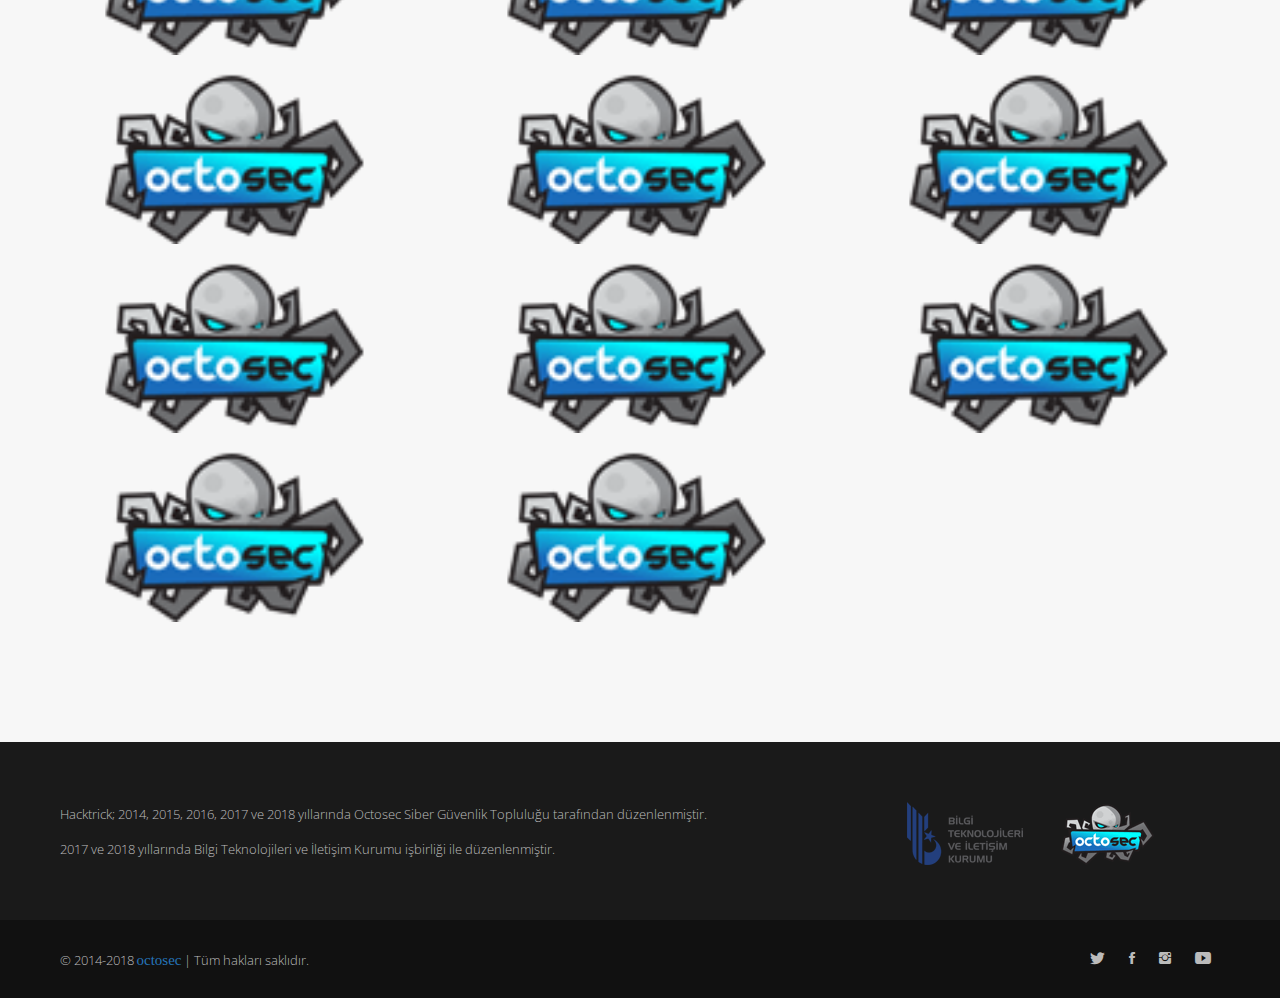
==== commit 02660a5a: "güncelleme" ====
--- a/index.html
+++ b/index.html
@@ -19,18 +19,10 @@
         <link rel="alternate" href="index.html" hreflang="tr-tr" />
         <link rel="alternate" href="index.html/en/" hreflang="en-us" />
     </head>
-	<script>
-		(function(h,e,a,t,m,p) {
-			m=e.createElement(a);m.async=!0;m.src=t;
-			p=e.getElementsByTagName(a)[0];p.parentNode.insertBefore(m,p);
-		})(window,document,'script','https://u.heatmap.it/log.js');
-	</script>
-    <body> 
+    <body>
         
-        <!-- Start Header -->
-        <nav class="navbar navbar-default fullwidth dark-menu">
+        <nav class="navbar navbar-default fullwidth transparent">
             <div class="container">
-                
                 <div class="navbar-header">
                     <div class="container">
                         <button type="button" class="navbar-toggle collapsed" data-toggle="collapse" data-target="#navbar" aria-expanded="false" aria-controls="navbar">
@@ -39,7 +31,7 @@
                             <span class="icon-bar middle-bar"></span>
                             <span class="icon-bar bottom-bar"></span>
                         </button>
-                        <a class="navbar-brand" href="/"><img src="img/assets/hacktrick.png" class="logo-light" alt="#"><img src="img/assets/hacktrick.png" class="logo-dark" alt="#"></a> 
+                        <a class="navbar-brand" href="/"><img src="img/assets/hacktrick_1.png" class="logo-light" alt="#"><img src="img/assets/hacktrick.png" class="logo-dark" alt="#"></a> 
                     </div>
                 </div>
 
@@ -47,10 +39,7 @@
                     <div class="container">
                         <ul class="nav navbar-nav menu-right">
                             <li><a class="btn-scroll" href="#about">HAKKINDA</a></li>
-                            <li><a class="btn-scroll" href="#features">NELER VAR?</a></li>
-                            <li><a href="/cfp.html">CFP</a></li>
-                            <li class="nav-separator"></li>
-                            <li><a href="/en">EN</a></li>
+                            <li><a class="btn-scroll" href="#sponsor">SPONSORLAR</a></li>
                             <li class="nav-separator"></li>
                             <li><a class="octosec" href="https://octosec.net" target="_blank">octosec</a></li>
                         </ul>
@@ -59,63 +48,36 @@
                 </div> 
             </div>
         </nav>
-
-        <section class="hero-fullscreen parallax overlay bg-img-h">   
-            <div class="hero-container container">  
-                <div class="hero-content text-center">   
-                    
-                    <div class="col-sm-12 mr-auto white text-center pt20">   
-                        <p class="lead-3 hidden-xs">Sıradışı bir güvenlik konferansına hazır mısın?</p> 
-                        <h1 class="large"><span class="bold">HACKTRICK'18</span> <br class="visible-xs"> <span class="hidden-xs">|</span> Case Study Summit</h1>     
-                        <p class="mt20 hidden-xs">Türkiye'nin En Kapsamlı Siber Güvenlik Konferansı İçin Geri Sayım Başladı!</p>
-                        <div data-date="May 4, 2018 09:00:00" id="countdown-timer" class="hidden-xs">
-                            <div><h2 id="months"></h2><h6>AY</h6></div> 
-                            <div><h2 id="days"></h2><h6>GÜN</h6></div> 
-                            <div><h2 id="hours"></h2><h6>SAAT</h6></div> 
-                            <div><h2 id="minutes"></h2><h6>DAKİKA</h6></div> 
-                            <div><h2 id="seconds"></h2><h6>SANİYE</h6></div>
-                        </div>
-                        <div class="col-sm-6"><p class="mt20 lead-3"><i class="icon-map"></i> Bilgi Teknolojileri ve İletişim Kurumu</p></div>
-                        <div class="col-sm-6"><p class="mt20 lead-3"><i class="icon-calendar"></i> 4-5-6 MAYIS 2018</p></div>
-                    </div>
-                    
+        
+        <section class="hero-fullwidth parallax overlay bg-img-h">
+            <div class="hero-container container">
+                <div class="hero-content text-center">
+                    <div class="col-sm-12 mr-auto white text-center pt20">
+                        <h1 class="large mt20"><span class="bold">HACKTRICK</span><br>Siber Güvenlik Konferansı</h1>
+                    </div>
                 </div>
             </div>
-            <a href="#about" class="scroll-btn btn-scroll"><i class="ion-chevron-down"></i></a>
         </section>
-
+        
         <section class="bg-grey" id="about"> 
             <div class="container">   
                 <div class="vertical-align">
-                    <div class="col-md-6 text-left pr30">   
+                    <div class="col-md-12 text-left pr30">
                         <h2>Hacktrick Hakkında</h2>   
-                        <p>Hacktrick, Octosec ekibi tarafından her yıl geleneksel olarak düzenlenen, 2 günün eğitime 1 günün konferansa ayrıldığı, toplamda 3 gün süren bir Siber Güvenlik etkinliğidir. Kamu, özel sektör ve akademik camiayı siber güvenlik çatısı altında toplamayı hedefleyen etkinlik, her geçen yıl daha fazla kişiye ulaşarak ülkemizdeki siber güvenlik farkındalığını artırmaktadır.</p>
-                        <p>İlk olarak 2014'te Ankara Üniversitesi'nde düzenlendikten sonra gelen talepler doğrultusunda Sabancı Üniversitesi, Anadolu Üniversitesi ve BTK'da binlerce katılımcıyı ağırlamıştır. Beşincisi düzenlenecek olan Hacktrick, 2018 yılının Mayıs ayında Bilgi Teknolojileri ve İletişim Kurumu işbirliği ile Octosec tarafından düzenlenecektir.</p>
-                        <!--<p>
-                            <a class="btn btn-appear btn-transparent hidden-xs" href="img/hacktrick18-afis.png" download>
-                                <span>Afişi İndir <i class="ion-ios-cloud-download-outline"></i></span>
-                            </a>
-                        </p>-->
+                        <p>Hacktrick, Octosec ekibi tarafından her yıl geleneksel olarak düzenlenen, 2 günün eğitime 1 günün konferansa ayrıldığı, toplamda 3 gün süren bir siber güvenlik etkinliğidir. Hacktrick, 2014'ten 2018'e kadar her yıl düzenli olarak organize edilmiş ve kamu, özel sektör ve akademik camiayı siber güvenlik çatısı altında toplamayı toplamayı başarmıştır. Octosec ekibinin ülkemizdeki siber güvenlik farkındalığını artırma hedefiyle düzenlediği Hacktrick her yıl binlerce katılımcıyı ağırlamış ve bu sayı her geçen yıl artmıştır.</p>
                         <p>
-                            <a class="btn btn-primary btn-lg btn-appear mt40 mb40 hidden-xs" href="img/hacktrick18-brosur.pdf" download>
-                                <span>BROŞÜRÜ İNDİR <i class="ion-ios-cloud-download-outline"></i></span>
-                            </a>
-                            <a class="btn btn-primary btn-lg btn-appear mt40 mb40 hidden-xs" href="mailto:sponsorship@hacktrickconf.com">
-                                <span>SPONSOR OL <i class="ion-checkmark"></i></span>
-                            </a>
+                            2018 yılı itibariyle Hacktrick macerasının son bulduğunu üzülerek belirtmek istiyoruz. 2014'ten bu yana etkinliğin düzenlenmesinde bizlere yardım eden, emek harcayan herkes adına Hacktrick'e göstermiş olduğunuz ilgi için <span class="octosec">octosec</span> ekibi olarak teşekkür ediyoruz. Sizlerin huzurunda da burada ismini sayamadığımız nice arkadaşımıza destekleri için teşekkür ediyoruz.
                         </p>
-                    </div>
-                    <div class="col-md-6  mt10 mb10">  
-                        <div class="video-container">
-                            <iframe width="560" height="315" src="https://www.youtube.com/embed/XGQg276FF08" frameborder="0" gesture="media" allow="encrypted-media" allowfullscreen></iframe>
-                        </div>
+                        <p>
+                            2016 yılından itibaren etkinliğin düzenlenmesinde bizlere yardımcı olan <a href="canyoupwn.me" target="_blank">canyoupwn.me</a> ekibine de ayrıca teşekkür ediyoruz.
+                        </p>
                     </div>
                 </div>
             </div>
         </section>
 
-        <section class="pt30 pb30">
-            <div class="container"> 
+        <section class="pt30 pb30" id="sponsor">
+            <div class="container">
                 <div class="row">    
 
                     <div id="clients-slider-2" class="owl-carousel">
@@ -132,401 +94,623 @@
             </div>
         </section>
 
-        <section id="features" class="pt70 pb50">
+        <section class="bg-grey pt50"> 
             <div class="container">
                 <div class="row">
-
-                    <div class="col-md-12 section-heading pb0">   
-                        <h2>Neler var?</h2>
-                        <hr class="separator"> 
-                    </div>
-
-                    <div class="col-md-12 mr-auto text-center">   
-                        <div class="icon-tabs-centered">
-
-                            <ul id="iconTabs" class="nav nav-tabs nav-tabs-center">
-                                <li class="active"><a href="#tab-i1" data-toggle="tab"><span class="icon-tab ion-ios-mic-outline"></span><span>KONFERANS</span></a></li>
-                                <li class=""><a href="#tab-i2" data-toggle="tab"><span class="icon-tab ion-ios-book-outline"></span><span>EĞİTİMLER</span></a></li>
-                                <li class=""><a href="#tab-i3" data-toggle="tab"><span class="icon-tab ion-ios-game-controller-b-outline"></span><span>YARIŞMALAR</span></a></li>
-                            </ul>
-
-                            <div id="myTabContent" class="tab-content">
-
-                                <div class="tab-pane fade active in" id="tab-i1">   
-                                    <p>Bilgi dolu konuşmaların bulunduğu dolu dolu geçecek bir konferans!</p>
-                                </div> 
-                                <div class="tab-pane fade" id="tab-i2"> 
-                                    <p>Ondan fazla eğitim sınıfıyla alanında uzman kişiler tarafından verilecek ücretsiz eğitimler!</p> 
-                                </div> 
-                                <div class="tab-pane fade" id="tab-i3"> 
-                                    <p>Yarışmaktan keyif alanlar için özel olarak hazırlanan ödüllü siber güvenlik yarışmaları!</p>
-                                </div>
-
-                            </div>
-
-                        </div> 
-                    </div>
-                </div>
-            </div>
-        </section>
-        <section id="content" class="pt20">
-            <div class="container">
-                <div class="row">
-
-                    <div class="col-md-12 section-heading pb0">   
-                        <h2>Program</h2>
-                        <hr class="separator"> 
-                    </div>
-                    <div class="col-md-12">   
-                        <div class="col-sm-4 feature-left">
-                            <div class="feature-left-content">
-                                <h5>4 Mayıs 2018</h5>
-                                <ul class="list-icons">
-                                    <li><i class="ion-android-done-all"></i> Konferanslar/Sunumlar</li>
-                                    <li><i class="ion-android-done-all"></i> Demo Odası Sunumları</li>
-                                </ul>
-                            </div>
-                        </div>   
-                        <div class="col-sm-4 feature-left">
-                            <div class="feature-left-content">
-                                <h5>5 Mayıs 2018</h5>
-                                <ul class="list-icons">
-                                    <li><i class="ion-android-done-all"></i> Eğitimler - 1. gün</li>
-                                    <li><i class="ion-android-done-all"></i> Game of Pwners Offline CTF</li>
-                                </ul>
-                            </div>
-                        </div>
-                        <div class="col-sm-4 feature-left">
-                            <div class="feature-left-content">
-                                <h5>6 Mayıs 2018</h5>
-                                <ul class="list-icons">
-                                    <li><i class="ion-android-done-all"></i> Eğitimler - 2. gün</li>
-                                    <li><i class="ion-android-done-all"></i> BugMiner Ödül Avcılığı Programı</li>
-                                </ul>
-                            </div>
-                        </div>
-                    </div>
-
-                </div>
-            </div>
-        </section>
-        <section id="content" class="pt20">
-            <div class="container">
-                <div class="row">
-
-                    <div class="col-md-12 section-heading pb0">   
-                        <h2>Takvim</h2>
-                        <hr class="separator"> 
-                    </div>
-                    <div class="col-md-11 col-md-offset-1">   
-                        <div class="col-sm-6 feature-left">
-                            <div class="feature-left-content">
-                                <h5>Başvuru Tarihleri:</h5>
-                                <p><strong>Eğitmen Başvuruları: </strong>1 Ocak - 21 Şubat 2018 | <a href="#trainer" class="btn-scroll">Detaylar</a></p>
-                                <p><strong>Sponsorluk Talepleri: </strong>1 Ocak - 23 Nisan 2018 | <a href="mailto:sponsorship@hacktrickconf.com">İletişim</a></p>
-                                <p><strong>CFP Başvuruları: </strong>1 Ocak - 31 Mart 2018 | <a href="cfp.html">Detaylar</a> </p>
-                                <p><strong>Demo Odaları Proje Başvuruları: </strong>1 Ocak - 31 Mart 2018 | <a href="#feature-details" class="btn-scroll">Detaylar</a></p>
-                            </div>
-                        </div>   
-                        <div class="col-sm-6 feature-left">
-                            <div class="feature-left-content">
-                                <h5>Kayıt Tarihleri:</h5>
-                                <p><strong>Konferans Kayıtları: </strong>1 Mart - 23 Nisan 2018</p>
-                                <p><strong>Eğitim Kayıtları: </strong>1 Mart - 31 Mart 2018</p>
-                                <p><strong>Game of Pwners Kayıtları: </strong>1 Mart - 31 Mart 2018</p>
-                                <p><strong>Bugminer Araştırmacı Kayıtları: </strong>1 Mart - 31 Mart 2018</p>
-                            </div>
-                        </div>
-                    </div>
-
-                </div>
-            </div>
-        </section>
-        
-        <section id="fun-facts" class="bg-dark">
-            <div class="container-fluid"> 
-                <div class="row">
-
-                    <div class="col-sm-3 counter"> 
-                        <h1>1500</h1>
-                        <h5>Katılımcı</h5> 
-                    </div>
-                    <div class="col-sm-3 counter"> 
-                        <h1>20</h1> 
-                        <h5>Konuşmacı</h5> 
-                    </div>
-                    <div class="col-sm-3 counter"> 
-                        <h1>10</h1> 
-                        <h5>Eğitim</h5> 
-                    </div>
-                    <div class="col-sm-3 counter"> 
-                        <h1>75</h1> 
-                        <h5>Yarışmacı</h5> 
-                    </div>
-
-                </div> 
-            </div>
-        </section>
-
-        <section class="pt130 pb120" id="feature-details">
-            <div class="container">
-                <div class="row">
-                    <div class="col-sm-6 feature-left">
-                        <i class="icon-circle-compass size-3x color"></i>
-                        <i class="icon-circle-compass back-icon"></i>
-                        <div class="feature-left-content">
-                            <h5>BugMiner</h5>
-                            <p>Bugminer, Octosec ekibinin uzun süredir altyapısını hazırladığı bir ödül avcılığı platformudur. Bugminer aracılığı ile şirketler ve kurumlar, hali hazırda var olan veya yeni yayına alacakları uygulamalarını birçok siber güvenlik uzmanının testine sunar.</p>
-                        </div> 
-                    </div>
-                    <div class="col-sm-6 feature-left">
-                        <i class="icon-genius size-3x color"></i>
-                        <i class="icon-genius back-icon"></i> 
-                        <div class="feature-left-content">
-                            <h5>Siber Güvenlik Ödülleri</h5>
-                            <p>Hacktrick Siber Güvenlik Konferansı 2018 yılı itibariyle Siber Güvenlik Ödülleri’ni organize ediyor. Belirlenen 10 farklı kategoride, sektörün önde gelen isimlerinin yer aldığı 32 kişilik jürinin adayları oylaması sonucu ödüller sahibini bulacak.</p>
-                        </div> 
-                    </div>
-                </div>
-
-                <div class="row">
-                    <div class="col-sm-6 feature-left">
-                        <i class="ion-speedometer size-3x color"></i>
-                        <i class="ion-speedometer back-icon"></i> 
-                        <div class="feature-left-content">
-                            <h5>Game of Pwners</h5>
-                            <p>Game of Pwners projesi siber güvenlik farkındalığını artırmak, bu alanda çalışmak isteyen kişileri eğlenceli bir ortamda yarıştırarak siber güvenlik alanına yönelik duyduğu ilgiyi yukarı çekmek ve siber güvenlik uzmanı eksikliğinin giderilmesine katkı sağlamak amacıyla, Octosec ve Canyoupwnme ekipleri tarafından düzenlenir.</p>
-                        </div> 
-                    </div>
-                    <div class="col-sm-6 feature-left">
-                        <i class="icon-telescope size-3x color"></i>
-                        <i class="icon-telescope back-icon"></i> 
-                        <div class="feature-left-content">
-                            <h5>Demo Odaları</h5>
-                            <p>Demo Odalarıyla siber güvenlik alanına yönelik geliştirilen proje veya ürünler binlerce katılımcıya sunulma imkanına sahip olacaklardır. Demo Odalarında kendinize yer ayırarak geliştirdiğiniz ürün veya projenizi yakından tanıtmak isterseniz <strong><a href="mailto:demoroom@hacktrickconf.com">demoroom@hacktrickconf.com</a></strong> adresine e-posta gönderebilirsiniz.</p> 
-                        </div> 
-                    </div>
-                </div>
-            </div>
-        </section>
-
-        <section class="bg-grey pt40">
-            <div class="container">
-                <div class="row">     
-                    <div class="col-md-8 section-heading pb0">
-                        <h2>Hacktrick'17</h2>
+                    <div class="col-md-12 section-heading pb30 pt30">
+                        <h2>Sponsorlar</h2>
                         <hr class="separator">
-                        <p>Hacktrick'17, önceki yıllarda olduğu gibi binlerce siber güvenlik meraklısını ağırlamıştı. İşte o günden kalan güzel anlar...</p>
-                    </div>
-                    <div class="col-md-12 mb30 mt30">
-                        <div class="cbp" id="js-masonry-boxed">
-
-                            <div class="cbp-item print branding">
-                                <a href="img/portfolio/masonry/1.jpg" class="cbp-caption cbp-lightbox">
-                                    <div class="cbp-caption-defaultWrap">
-                                        <img src="img/portfolio/masonry/1.jpg">
-                                    </div>
-                                    <div class="cbp-caption-activeWrap">
-                                        <div class="cbp-l-caption-alignCenter">
-                                            <div class="cbp-l-caption-body">
-                                                <div class="cbp-l-caption-title"><i class="icon-magnifying-glass size-1x"></i></div> 
-                                            </div>
-                                        </div>
-                                    </div>
-                                </a>
-                            </div>
-                            <div class="cbp-item web-design graphic">
-                                <a href="img/portfolio/masonry/2.jpg" class="cbp-caption cbp-lightbox">
-                                    <div class="cbp-caption-defaultWrap">
-                                        <img src="img/portfolio/masonry/2.jpg">
-                                    </div>
-                                    <div class="cbp-caption-activeWrap">
-                                        <div class="cbp-l-caption-alignCenter">
-                                            <div class="cbp-l-caption-body">
-                                                <div class="cbp-l-caption-title"><i class="icon-magnifying-glass size-1x"></i></div> 
-                                            </div>
-                                        </div>
-                                    </div>
-                                </a>
-                            </div>
-                            <div class="cbp-item print branding">
-                                <a href="img/portfolio/masonry/3.jpg" class="cbp-caption cbp-lightbox">
-                                    <div class="cbp-caption-defaultWrap">
-                                        <img src="img/portfolio/masonry/3.jpg">
-                                    </div>
-                                    <div class="cbp-caption-activeWrap">
-                                        <div class="cbp-l-caption-alignCenter">
-                                            <div class="cbp-l-caption-body">
-                                                <div class="cbp-l-caption-title"><i class="icon-magnifying-glass size-1x"></i></div> 
-                                            </div>
-                                        </div>
-                                    </div>
-                                </a>
-                            </div>
-                            <div class="cbp-item print branding">
-                                <a href="img/portfolio/masonry/4.jpg" class="cbp-caption cbp-lightbox">
-                                    <div class="cbp-caption-defaultWrap">
-                                        <img src="img/portfolio/masonry/4.jpg">
-                                    </div>
-                                    <div class="cbp-caption-activeWrap">
-                                        <div class="cbp-l-caption-alignCenter">
-                                            <div class="cbp-l-caption-body">
-                                                <div class="cbp-l-caption-title"><i class="icon-magnifying-glass size-1x"></i></div> 
-                                            </div>
-                                        </div>
-                                    </div>
-                                </a>
-                            </div> 
-                            <div class="cbp-item print graphic">
-                                <a href="img/portfolio/masonry/5.jpg" class="cbp-caption cbp-lightbox">
-                                    <div class="cbp-caption-defaultWrap">
-                                        <img src="img/portfolio/masonry/5.jpg">
-                                    </div>
-                                    <div class="cbp-caption-activeWrap">
-                                        <div class="cbp-l-caption-alignCenter">
-                                            <div class="cbp-l-caption-body">
-                                                <div class="cbp-l-caption-title"><i class="icon-magnifying-glass size-1x"></i></div> 
-                                            </div>
-                                        </div>
-                                    </div>
-                                </a>
-                            </div>
-                            <div class="cbp-item web-design branding">
-                                <a href="img/portfolio/masonry/6.jpg" class="cbp-caption cbp-lightbox">
-                                    <div class="cbp-caption-defaultWrap">
-                                        <img src="img/portfolio/masonry/10.jpg">
-                                    </div>
-                                    <div class="cbp-caption-activeWrap">
-                                        <div class="cbp-l-caption-alignCenter">
-                                            <div class="cbp-l-caption-body">
-                                                <div class="cbp-l-caption-title"><i class="icon-magnifying-glass size-1x"></i></div> 
-                                            </div>
-                                        </div>
-                                    </div>
-                                </a>
-                            </div>
-
-                            <div class="cbp-item web-design graphic">
-                                <a href="img/portfolio/masonry/7.jpg" class="cbp-caption cbp-lightbox">
-                                    <div class="cbp-caption-defaultWrap">
-                                        <img src="img/portfolio/masonry/7.jpg">
-                                    </div>
-                                    <div class="cbp-caption-activeWrap">
-                                        <div class="cbp-l-caption-alignCenter">
-                                            <div class="cbp-l-caption-body">
-                                                <div class="cbp-l-caption-title"><i class="icon-magnifying-glass size-1x"></i></div> 
-                                            </div>
-                                        </div>
-                                    </div>
-                                </a>
-                            </div>
-                            <div class="cbp-item web-design">
-                                <a href="img/portfolio/masonry/8.jpg" class="cbp-caption cbp-lightbox">
-                                    <div class="cbp-caption-defaultWrap">
-                                        <img src="img/portfolio/masonry/8.jpg">
-                                    </div>
-                                    <div class="cbp-caption-activeWrap">
-                                        <div class="cbp-l-caption-alignCenter">
-                                            <div class="cbp-l-caption-body">
-                                                <div class="cbp-l-caption-title"><i class="icon-magnifying-glass size-1x"></i></div> 
-                                            </div>
-                                        </div>
-                                    </div>
-                                </a>
-                            </div>  
-                            <div class="cbp-item web-design branding">
-                                <a href="img/portfolio/masonry/9.jpg" class="cbp-caption cbp-lightbox">
-                                    <div class="cbp-caption-defaultWrap">
-                                        <img src="img/portfolio/masonry/9.jpg">
-                                    </div>
-                                    <div class="cbp-caption-activeWrap">
-                                        <div class="cbp-l-caption-alignCenter">
-                                            <div class="cbp-l-caption-body">
-                                                <div class="cbp-l-caption-title"><i class="icon-magnifying-glass size-1x"></i></div> 
-                                            </div>
-                                        </div>
-                                    </div>
-                                </a>
-                            </div>
-
-                        </div> 
-                    </div>
-
-                </div>
-            </div>
-        </section>
-
-        <section class="pt70" id="trainer">
-            <div class="container pt140 pb120">
-                <div class="row">                       
-
-                    <div class="col-md-12">
-                        <h2 class="white-until-load text-center"><strong>HACKTRICK</strong> Eğitmen Başvurusu</h2> 
+                        <h4>9-10-11 Mayıs 2014</h4>
+                        <h5>Ankara Üniversitesi</h5>
+                    </div>
+                </div>
+                <div class="row">
+                    <div class="portfolio-grid-boxed cbp" id="js-grid-14">
+                        <div class="cbp-item print branding">
+                            <a target="_blank" href="http://www.innoverabt.com" class="cbp-caption">
+                                <div class="cbp-caption-defaultWrap">
+                                    <img src="img/clients/octo.png">
+                                </div>
+                                <div class="cbp-caption-activeWrap">
+                                    <div class="cbp-l-caption-alignCenter">
+                                        <div class="cbp-l-caption-body">
+                                            <div class="cbp-l-caption-title">INNOVERA (SYMTURK)</div>
+                                        </div>
+                                    </div>
+                                </div>
+                            </a>
+                        </div>
+                        <div class="cbp-item print branding">
+                            <a target="_blank" href="https://www.bgasecurity.com" class="cbp-caption">
+                                <div class="cbp-caption-defaultWrap">
+                                    <img src="img/clients/octo.png">
+                                </div>
+                                <div class="cbp-caption-activeWrap">
+                                    <div class="cbp-l-caption-alignCenter">
+                                        <div class="cbp-l-caption-body">
+                                            <div class="cbp-l-caption-title">BGA</div>
+                                        </div>
+                                    </div>
+                                </div>
+                            </a>
+                        </div>
+                        <div class="cbp-item print branding">
+                            <a target="_blank" href="https://www.invictuseurope.com" class="cbp-caption">
+                                <div class="cbp-caption-defaultWrap">
+                                    <img src="img/clients/octo.png">
+                                </div>
+                                <div class="cbp-caption-activeWrap">
+                                    <div class="cbp-l-caption-alignCenter">
+                                        <div class="cbp-l-caption-body">
+                                            <div class="cbp-l-caption-title">INVICTUS EUROPE (INTELRAD)</div>
+                                        </div>
+                                    </div>
+                                </div>
+                            </a>
+                        </div>
+                        <div class="cbp-item print branding">
+                            <a target="_blank" href="https://www.tubitak.gov.tr" class="cbp-caption">
+                                <div class="cbp-caption-defaultWrap">
+                                    <img src="img/clients/octo.png">
+                                </div>
+                                <div class="cbp-caption-activeWrap">
+                                    <div class="cbp-l-caption-alignCenter">
+                                        <div class="cbp-l-caption-body">
+                                            <div class="cbp-l-caption-title">TUBİTAK</div>
+                                        </div>
+                                    </div>
+                                </div>
+                            </a>
+                        </div>
+                    </div>
+                </div>
+                <div class="row">
+                    <div class="col-md-12 section-heading pb30 pt30">
                         <hr class="separator">
-                        <p class="mt20 white-until-load">Deneyimlerini insanlarla paylaşmak istiyorsan Hacktrick'te eğitmen olmak için başvurabilirsin. Tek yapman gereken aşağıdaki bilgileri içeren bir e-posta atmak!</p>
-                        <ul class="list-icons white-until-load">
-                            <li><i class="ion-arrow-right-c"></i> Eğitimin başlığı</li>
-                            <li><i class="ion-arrow-right-c"></i> Kapsam, konu başlıkları</li>
-                            <li><i class="ion-arrow-right-c"></i> Kısa özgeçmiş</li>
-                            <li><i class="ion-arrow-right-c"></i> Önceki tecrübeler</li>
-                        </ul>
-                        <p class="mt20 white-until-load">Bu bilgilerle <strong><a href="mailto:egitim@hacktrickconf.com">egitim@hacktrickconf.com</a></strong> adresine e-posta atman yeterli.</p>
-                    </div> 
-
-                </div>
-            </div>
-        </section>
-
-        <section class="parallax overlay bg-img-h"> 
-            <div class="container">
-                <div class="row"> 
-
-                    <div class="col-md-10 mr-auto">
-                        <div class="testimonials white owl-carousel"> 
-
-                            <div>
-                                <i class="vossen-quote color"></i>
-                                <h4>Octosec'in tamamen iyi niyetli ve bilgi odaklı oluşum olduğunu biliyorum ve temasta olduğum kişilerden biliyorum ki işlerini iyi yapıyorlar. Yani bir kişinin Octosec içinde bulunması orada çalışması sınavlarına girmesi başarı kazanması benim için o alanda herhangi bir aday seçimi yaparken göze batan bir kriter haline geliyor. Bu sadece benim şahsi görüşümde değil. Bu gönüllü hareketin bahsettiğimiz bu stratijelerin gelişimi için kaynak sağlama anlamında çok değerli katkısı bulunduğu ve bu konuda da bilinirliğin artması anlamında çok önemli işler yaptığını biliyorum.</h4>  
-                                <h5 class="subheading">Feridun Aktaş</h5>
-                                <p>Turkcell</p>
-                            </div> 
-
-                            <div>
-                                <i class="vossen-quote color"></i>
-                                <h4>Eğitim alanında çok büyük bir açık var. Bugün pek çok üniversiteye gidiyorsunuz bilgisayar mühendisliklerinde ne yazık ki bu tarzda güvenlikle ilgili eğitimleri göremiyorsunuz. O yüzden de siz bu farkındalı yapmaya, önderliği yapmaya, düşünce liderliğini yapmaya devam edin. Bu etkinlik gerçektende çok önemli bir etkinlik bence. Çünkü bizim en büyük problemlerimizden bir tanesi yetişmiş uzman. Tüm dünyanın problemi. Bu konuya yaptığınız katkılar bizi gerçekten de çok heyecanlandırıyor. O yüzden de desteklemeyi çok seviyoruz.</h4>  
-                                <h5 class="subheading">Gökhan Say</h5>
-                                <p>Innovera</p>
-                            </div> 
-
-                            <div> 
-                                <i class="vossen-quote color"></i>
-                                <h4>Etkinliği geçen yıllara nazaran daha kalabalık buldum. Kapının önünde metrelerce kuyruk vardı sabah saatlerinde ve çok erken saatlerde bu yoğunluk başladı. Sanırım geçen yıllara nazaran sadece öğrenciler değil sektör çalışanlarının da katılımını yoğun olarak gözlemledim. Her şey çok güzel gözüküyor.</h4>  
-                                <h5 class="subheading">Ziyahan Albeniz</h5>
-                                <p>Netsparker</p>
-                            </div> 
-
-                            <div>
-                                <i class="vossen-quote color"></i>
-                                <h4>İnanılmaz, beklediğimden çok fazla. Bugüne kadar türkiyede düzenlemiş siber güvenlik konferanslarında gördüğümün üzerinde bir katılımcı var. Bu yüzden Octosec ekibine özellikle çok teşekkür ederim. Canla başla çalıştılar bu iş için.</h4>  
-                                <h5 class="subheading">Mehmet Ince</h5>
-                                <p>Invictus Europe</p>
-                            </div> 
-
-                            <div>
-                                <i class="vossen-quote color"></i>
-                                <h4>Güzeldi, zorluydu, stresliydi. Bunu yenilgi olarak görmek ayrı bişey tabi çok güzel bir tecrübe edindiğimizi düşünüyoruz.</h4>  
-                                <h5 class="subheading">Game of Pwners katılımcısı</h5>
-                            </div> 
-
-                            <div>
-                                <i class="vossen-quote color"></i>
-                                <h4>Bu kadar güzel işleri yapan ve kar amacı gütmeyen bir kuruluş olması çok güzel. Normalde böyle etkinlikler kar amacı güden kuruluşlar tarafından yapılıyor ve çok eğlenceli olmuyor. Tamamiyle gönüllülük esasına dayalı olunca çok güzel oldu.</h4>  
-                                <h5 class="subheading">Katılımcı</h5>
-                            </div> 
-
-                        </div>
-                    </div> 
-
+                        <h4>6-7-8 Eylül 2015</h4>
+                        <h5>Sabancı Üniversitesi</h5>
+                    </div>
+                </div>
+                <div class="row">
+                    <div class="portfolio-grid-boxed cbp" id="js-grid-15">
+                        <div class="cbp-item print branding">
+                            <a target="_blank" href="https://www.netsparker.com" class="cbp-caption">
+                                <div class="cbp-caption-defaultWrap">
+                                    <img src="img/clients/octo.png">
+                                </div>
+                                <div class="cbp-caption-activeWrap">
+                                    <div class="cbp-l-caption-alignCenter">
+                                        <div class="cbp-l-caption-body">
+                                            <div class="cbp-l-caption-title">NETSPARKER</div>
+                                        </div>
+                                    </div>
+                                </div>
+                            </a>
+                        </div>
+                        <div class="cbp-item print branding">
+                            <a target="_blank" href="https://www.perdigital.com" class="cbp-caption">
+                                <div class="cbp-caption-defaultWrap">
+                                    <img src="img/clients/octo.png">
+                                </div>
+                                <div class="cbp-caption-activeWrap">
+                                    <div class="cbp-l-caption-alignCenter">
+                                        <div class="cbp-l-caption-body">
+                                            <div class="cbp-l-caption-title">PERDIGITAL</div>
+                                        </div>
+                                    </div>
+                                </div>
+                            </a>
+                        </div>
+                        <div class="cbp-item print branding">
+                            <a target="_blank" href="https://www.tse.org.tr" class="cbp-caption">
+                                <div class="cbp-caption-defaultWrap">
+                                    <img src="img/clients/octo.png">
+                                </div>
+                                <div class="cbp-caption-activeWrap">
+                                    <div class="cbp-l-caption-alignCenter">
+                                        <div class="cbp-l-caption-body">
+                                            <div class="cbp-l-caption-title">TSE</div>
+                                        </div>
+                                    </div>
+                                </div>
+                            </a>
+                        </div>
+                    </div>
+                </div>
+                <div class="row">
+                    <div class="col-md-12 section-heading pb30 pt30">
+                        <hr class="separator">
+                        <h4>6-7-8 Mayıs 2016</h4>
+                        <h5>Anadolu Üniversitesi</h5>
+                    </div>
+                </div>
+                <div class="row">
+                    <div class="portfolio-grid-boxed cbp" id="js-grid-16">
+                        <div class="cbp-item print branding">
+                            <a target="_blank" href="https://www.stm.com.tr" class="cbp-caption">
+                                <div class="cbp-caption-defaultWrap">
+                                    <img src="img/clients/octo.png">
+                                </div>
+                                <div class="cbp-caption-activeWrap">
+                                    <div class="cbp-l-caption-alignCenter">
+                                        <div class="cbp-l-caption-body">
+                                            <div class="cbp-l-caption-title">STM</div>
+                                        </div>
+                                    </div>
+                                </div>
+                            </a>
+                        </div>
+                        <div class="cbp-item print branding">
+                            <a target="_blank" href="http://www.innoverabt.com" class="cbp-caption">
+                                <div class="cbp-caption-defaultWrap">
+                                    <img src="img/clients/octo.png">
+                                </div>
+                                <div class="cbp-caption-activeWrap">
+                                    <div class="cbp-l-caption-alignCenter">
+                                        <div class="cbp-l-caption-body">
+                                            <div class="cbp-l-caption-title">INNOVERA</div>
+                                        </div>
+                                    </div>
+                                </div>
+                            </a>
+                        </div>
+                        <div class="cbp-item print branding">
+                            <a target="_blank" href="http://dereka.com.tr" class="cbp-caption">
+                                <div class="cbp-caption-defaultWrap">
+                                    <img src="img/clients/octo.png">
+                                </div>
+                                <div class="cbp-caption-activeWrap">
+                                    <div class="cbp-l-caption-alignCenter">
+                                        <div class="cbp-l-caption-body">
+                                            <div class="cbp-l-caption-title">DEREKA</div>
+                                        </div>
+                                    </div>
+                                </div>
+                            </a>
+                        </div>
+                        <div class="cbp-item print branding">
+                            <a target="_blank" href="https://www.netsparker.com" class="cbp-caption">
+                                <div class="cbp-caption-defaultWrap">
+                                    <img src="img/clients/octo.png">
+                                </div>
+                                <div class="cbp-caption-activeWrap">
+                                    <div class="cbp-l-caption-alignCenter">
+                                        <div class="cbp-l-caption-body">
+                                            <div class="cbp-l-caption-title">NETSPARKER</div>
+                                        </div>
+                                    </div>
+                                </div>
+                            </a>
+                        </div>
+                        <div class="cbp-item print branding">
+                            <a target="_blank" href="https://www.tse.org.tr" class="cbp-caption">
+                                <div class="cbp-caption-defaultWrap">
+                                    <img src="img/clients/octo.png">
+                                </div>
+                                <div class="cbp-caption-activeWrap">
+                                    <div class="cbp-l-caption-alignCenter">
+                                        <div class="cbp-l-caption-body">
+                                            <div class="cbp-l-caption-title">TSE</div>
+                                        </div>
+                                    </div>
+                                </div>
+                            </a>
+                        </div>
+                        <div class="cbp-item print branding">
+                            <a target="_blank" href="http://www.maipu.com" class="cbp-caption">
+                                <div class="cbp-caption-defaultWrap">
+                                    <img src="img/clients/octo.png">
+                                </div>
+                                <div class="cbp-caption-activeWrap">
+                                    <div class="cbp-l-caption-alignCenter">
+                                        <div class="cbp-l-caption-body">
+                                            <div class="cbp-l-caption-title">MAIPU</div>
+                                        </div>
+                                    </div>
+                                </div>
+                            </a>
+                        </div>
+                        <div class="cbp-item print branding">
+                            <a target="_blank" href="https://www.pwc.com/" class="cbp-caption">
+                                <div class="cbp-caption-defaultWrap">
+                                    <img src="img/clients/octo.png">
+                                </div>
+                                <div class="cbp-caption-activeWrap">
+                                    <div class="cbp-l-caption-alignCenter">
+                                        <div class="cbp-l-caption-body">
+                                            <div class="cbp-l-caption-title">PWC</div>
+                                        </div>
+                                    </div>
+                                </div>
+                            </a>
+                        </div>
+                        <div class="cbp-item print branding">
+                            <a target="_blank" href="http://www.bilgesgt.com/" class="cbp-caption">
+                                <div class="cbp-caption-defaultWrap">
+                                    <img src="img/clients/octo.png">
+                                </div>
+                                <div class="cbp-caption-activeWrap">
+                                    <div class="cbp-l-caption-alignCenter">
+                                        <div class="cbp-l-caption-body">
+                                            <div class="cbp-l-caption-title">BİLGE SGT</div>
+                                        </div>
+                                    </div>
+                                </div>
+                            </a>
+                        </div>
+                    </div>
+                </div>
+                <div class="row">
+                    <div class="col-md-12 section-heading pb30 pt30">   
+                        <hr class="separator">
+                        <h4>27-28-29 Nisan 2017</h4>
+                        <h6>Bilgi Teknolojileri ve İletişim Kurumu</h6>
+                    </div>
+                </div>
+                <div class="row">
+                    <div class="portfolio-grid-boxed cbp" id="js-grid-17">
+                        <div class="cbp-item print branding">
+                            <a target="_blank" href="https://lostar.com.tr" class="cbp-caption">
+                                <div class="cbp-caption-defaultWrap">
+                                    <img src="img/clients/octo.png">
+                                </div>
+                                <div class="cbp-caption-activeWrap">
+                                    <div class="cbp-l-caption-alignCenter">
+                                        <div class="cbp-l-caption-body">
+                                            <div class="cbp-l-caption-title">LOSTAR</div>
+                                        </div>
+                                    </div>
+                                </div>
+                            </a>
+                        </div>
+                        <div class="cbp-item print branding">
+                            <a target="_blank" href="https://www.netsparker.com" class="cbp-caption">
+                                <div class="cbp-caption-defaultWrap">
+                                    <img src="img/clients/octo.png">
+                                </div>
+                                <div class="cbp-caption-activeWrap">
+                                    <div class="cbp-l-caption-alignCenter">
+                                        <div class="cbp-l-caption-body">
+                                            <div class="cbp-l-caption-title">NETSPARKER</div>
+                                        </div>
+                                    </div>
+                                </div>
+                            </a>
+                        </div>
+                        <div class="cbp-item print branding">
+                                <a target="_blank" href="http://www.innoverabt.com" class="cbp-caption">
+                                <div class="cbp-caption-defaultWrap">
+                                    <img src="img/clients/octo.png">
+                                </div>
+                                <div class="cbp-caption-activeWrap">
+                                    <div class="cbp-l-caption-alignCenter">
+                                        <div class="cbp-l-caption-body">
+                                            <div class="cbp-l-caption-title">INNOVERA</div>
+                                        </div>
+                                    </div>
+                                </div>
+                            </a>
+                        </div>
+                        <div class="cbp-item print branding">
+                            <a target="_blank" href="http://valin.com.tr" class="cbp-caption">
+                                <div class="cbp-caption-defaultWrap">
+                                    <img src="img/clients/octo.png">
+                                </div>
+                                <div class="cbp-caption-activeWrap">
+                                    <div class="cbp-l-caption-alignCenter">
+                                        <div class="cbp-l-caption-body">
+                                            <div class="cbp-l-caption-title">VALİN</div>
+                                        </div>
+                                    </div>
+                                </div>
+                            </a>
+                        </div>
+                        <div class="cbp-item print branding">
+                            <a target="_blank" href="https://www.zemana.com" class="cbp-caption">
+                                <div class="cbp-caption-defaultWrap">
+                                    <img src="img/clients/octo.png">
+                                </div>
+                                <div class="cbp-caption-activeWrap">
+                                    <div class="cbp-l-caption-alignCenter">
+                                        <div class="cbp-l-caption-body">
+                                            <div class="cbp-l-caption-title">ZEMANA</div>
+                                        </div>
+                                    </div>
+                                </div>
+                            </a>
+                        </div>
+                        <div class="cbp-item print branding">
+                            <a target="_blank" href="http://www.secrove.com" class="cbp-caption">
+                                <div class="cbp-caption-defaultWrap">
+                                    <img src="img/clients/octo.png">
+                                </div>
+                                <div class="cbp-caption-activeWrap">
+                                    <div class="cbp-l-caption-alignCenter">
+                                        <div class="cbp-l-caption-body">
+                                            <div class="cbp-l-caption-title">SECROVE</div>
+                                        </div>
+                                    </div>
+                                </div>
+                            </a>
+                        </div>
+                        <div class="cbp-item print branding">
+                            <a target="_blank" href="http://www.barikat.com.tr" class="cbp-caption">
+                                <div class="cbp-caption-defaultWrap">
+                                    <img src="img/clients/octo.png">
+                                </div>
+                                <div class="cbp-caption-activeWrap">
+                                    <div class="cbp-l-caption-alignCenter">
+                                        <div class="cbp-l-caption-body">
+                                            <div class="cbp-l-caption-title">BARİKAT</div>
+                                        </div>
+                                    </div>
+                                </div>
+                            </a>
+                        </div>
+                        <div class="cbp-item print branding">
+                            <a target="_blank" href="https://www.fireeye.com" class="cbp-caption">
+                                <div class="cbp-caption-defaultWrap">
+                                    <img src="img/clients/octo.png">
+                                </div>
+                                <div class="cbp-caption-activeWrap">
+                                    <div class="cbp-l-caption-alignCenter">
+                                        <div class="cbp-l-caption-body">
+                                            <div class="cbp-l-caption-title">FIREEYE</div>
+                                        </div>
+                                    </div>
+                                </div>
+                            </a>
+                        </div>
+                    </div>
+                </div>
+                <div class="row">
+                    <div class="col-md-12 section-heading pb30 pt30">   
+                        <hr class="separator">
+                        <h4>4-5-6 Mayıs 2018</h4>
+                        <h6>Bilgi Teknolojileri ve İletişim Kurumu</h6>
+                    </div>
+                </div>
+                <div class="row">
+                    <div class="portfolio-grid-boxed cbp" id="js-grid-18">
+                        <div class="cbp-item print branding">
+                            <a target="_blank" href="https://www.stm.com.tr" class="cbp-caption">
+                                <div class="cbp-caption-defaultWrap">
+                                    <img src="img/clients/octo.png">
+                                </div>
+                                <div class="cbp-caption-activeWrap">
+                                    <div class="cbp-l-caption-alignCenter">
+                                        <div class="cbp-l-caption-body">
+                                            <div class="cbp-l-caption-title">STM</div>
+                                        </div>
+                                    </div>
+                                </div>
+                            </a>
+                        </div>
+                        <div class="cbp-item print branding">
+                            <a target="_blank" href="https://www.symantec.com" class="cbp-caption">
+                                <div class="cbp-caption-defaultWrap">
+                                    <img src="img/clients/octo.png">
+                                </div>
+                                <div class="cbp-caption-activeWrap">
+                                    <div class="cbp-l-caption-alignCenter">
+                                        <div class="cbp-l-caption-body">
+                                            <div class="cbp-l-caption-title">SYMANTEC</div>
+                                        </div>
+                                    </div>
+                                </div>
+                            </a>
+                        </div>
+                        <div class="cbp-item print branding">
+                            <a target="_blank" href="https://www.prismacsi.com" class="cbp-caption">
+                                <div class="cbp-caption-defaultWrap">
+                                    <img src="img/clients/octo.png">
+                                </div>
+                                <div class="cbp-caption-activeWrap">
+                                    <div class="cbp-l-caption-alignCenter">
+                                        <div class="cbp-l-caption-body">
+                                            <div class="cbp-l-caption-title">PRISMA CSI</div>
+                                        </div>
+                                    </div>
+                                </div>
+                            </a>
+                        </div>
+                        <div class="cbp-item print branding">
+                            <a target="_blank" href="http://valin.com.tr" class="cbp-caption">
+                                <div class="cbp-caption-defaultWrap">
+                                    <img src="img/clients/octo.png">
+                                </div>
+                                <div class="cbp-caption-activeWrap">
+                                    <div class="cbp-l-caption-alignCenter">
+                                        <div class="cbp-l-caption-body">
+                                            <div class="cbp-l-caption-title">VALİN</div>
+                                        </div>
+                                    </div>
+                                </div>
+                            </a>
+                        </div>
+                        <div class="cbp-item print branding">
+                            <a target="_blank" href="https://lostar.com.tr" class="cbp-caption">
+                                <div class="cbp-caption-defaultWrap">
+                                    <img src="img/clients/octo.png">
+                                </div>
+                                <div class="cbp-caption-activeWrap">
+                                    <div class="cbp-l-caption-alignCenter">
+                                        <div class="cbp-l-caption-body">
+                                            <div class="cbp-l-caption-title">LOSTAR</div>
+                                        </div>
+                                    </div>
+                                </div>
+                            </a>
+                        </div>
+                        <div class="cbp-item print branding">
+                            <a target="_blank" href="https://www.logsign.com" class="cbp-caption">
+                                <div class="cbp-caption-defaultWrap">
+                                    <img src="img/clients/octo.png">
+                                </div>
+                                <div class="cbp-caption-activeWrap">
+                                    <div class="cbp-l-caption-alignCenter">
+                                        <div class="cbp-l-caption-body">
+                                            <div class="cbp-l-caption-title">LOGSIGN</div>
+                                        </div>
+                                    </div>
+                                </div>
+                            </a>
+                        </div>
+                        <div class="cbp-item print branding">
+                            <a target="_blank" href="http://www.innoverabt.com" class="cbp-caption">
+                                <div class="cbp-caption-defaultWrap">
+                                    <img src="img/clients/octo.png">
+                                </div>
+                                <div class="cbp-caption-activeWrap">
+                                    <div class="cbp-l-caption-alignCenter">
+                                        <div class="cbp-l-caption-body">
+                                            <div class="cbp-l-caption-title">INNOVERA</div>
+                                        </div>
+                                    </div>
+                                </div>
+                            </a>
+                        </div>
+                        <div class="cbp-item print branding">
+                            <a target="_blank" href="http://www.barikat.com.tr" class="cbp-caption">
+                                <div class="cbp-caption-defaultWrap">
+                                    <img src="img/clients/octo.png">
+                                </div>
+                                <div class="cbp-caption-activeWrap">
+                                    <div class="cbp-l-caption-alignCenter">
+                                        <div class="cbp-l-caption-body">
+                                            <div class="cbp-l-caption-title">BARİKAT</div>
+                                        </div>
+                                    </div>
+                                </div>
+                            </a>
+                        </div>
+                        <div class="cbp-item print branding">
+                            <a target="_blank" href="https://plusclouds.com" class="cbp-caption">
+                                <div class="cbp-caption-defaultWrap">
+                                    <img src="img/clients/octo.png">
+                                </div>
+                                <div class="cbp-caption-activeWrap">
+                                    <div class="cbp-l-caption-alignCenter">
+                                        <div class="cbp-l-caption-body">
+                                            <div class="cbp-l-caption-title">PLUSCLOUDS</div>
+                                        </div>
+                                    </div>
+                                </div>
+                            </a>
+                        </div>
+                        <div class="cbp-item print branding">
+                            <a target="_blank" href="https://www.crypttech.com" class="cbp-caption">
+                                <div class="cbp-caption-defaultWrap">
+                                    <img src="img/clients/octo.png">
+                                </div>
+                                <div class="cbp-caption-activeWrap">
+                                    <div class="cbp-l-caption-alignCenter">
+                                        <div class="cbp-l-caption-body">
+                                            <div class="cbp-l-caption-title">CRYPTTECH</div>
+                                        </div>
+                                    </div>
+                                </div>
+                            </a>
+                        </div>
+                        <div class="cbp-item print branding">
+                            <a target="_blank" href="#" class="cbp-caption">
+                                <div class="cbp-caption-defaultWrap">
+                                    <img src="img/clients/octo.png">
+                                </div>
+                                <div class="cbp-caption-activeWrap">
+                                    <div class="cbp-l-caption-alignCenter">
+                                        <div class="cbp-l-caption-body">
+                                            <div class="cbp-l-caption-title">ARMADA</div>
+                                        </div>
+                                    </div>
+                                </div>
+                            </a>
+                        </div>
+                        <div class="cbp-item print branding">
+                            <a target="_blank" href="http://www.secrove.com" class="cbp-caption">
+                                <div class="cbp-caption-defaultWrap">
+                                    <img src="img/clients/octo.png">
+                                </div>
+                                <div class="cbp-caption-activeWrap">
+                                    <div class="cbp-l-caption-alignCenter">
+                                        <div class="cbp-l-caption-body">
+                                            <div class="cbp-l-caption-title">SECROVE</div>
+                                        </div>
+                                    </div>
+                                </div>
+                            </a>
+                        </div>
+                        <div class="cbp-item print branding">
+                            <a target="_blank" href="https://www.picussecurity.com" class="cbp-caption">
+                                <div class="cbp-caption-defaultWrap">
+                                    <img src="img/clients/octo.png">
+                                </div>
+                                <div class="cbp-caption-activeWrap">
+                                    <div class="cbp-l-caption-alignCenter">
+                                        <div class="cbp-l-caption-body">
+                                            <div class="cbp-l-caption-title">PICUS</div>
+                                        </div>
+                                    </div>
+                                </div>
+                            </a>
+                        </div>
+                        <div class="cbp-item print branding">
+                            <a target="_blank" href="#" class="cbp-caption">
+                                <div class="cbp-caption-defaultWrap">
+                                    <img src="img/clients/octo.png">
+                                </div>
+                                <div class="cbp-caption-activeWrap">
+                                    <div class="cbp-l-caption-alignCenter">
+                                        <div class="cbp-l-caption-body">
+                                            <div class="cbp-l-caption-title">LOKI</div>
+                                        </div>
+                                    </div>
+                                </div>
+                            </a>
+                        </div>
+                        <div class="cbp-item print branding">
+                            <a target="_blank" href="https://www.tinasecurity.com" class="cbp-caption">
+                                <div class="cbp-caption-defaultWrap">
+                                    <img src="img/clients/octo.png">
+                                </div>
+                                <div class="cbp-caption-activeWrap">
+                                    <div class="cbp-l-caption-alignCenter">
+                                        <div class="cbp-l-caption-body">
+                                            <div class="cbp-l-caption-title">TINA</div>
+                                        </div>
+                                    </div>
+                                </div>
+                            </a>
+                        </div>
+                        <div class="cbp-item print branding">
+                            <a target="_blank" href="https://horus.com.tr" class="cbp-caption">
+                                <div class="cbp-caption-defaultWrap">
+                                    <img src="img/clients/octo.png">
+                                </div>
+                                <div class="cbp-caption-activeWrap">
+                                    <div class="cbp-l-caption-alignCenter">
+                                        <div class="cbp-l-caption-body">
+                                            <div class="cbp-l-caption-title">HORUS</div>
+                                        </div>
+                                    </div>
+                                </div>
+                            </a>
+                        </div>
+                        <div class="cbp-item print branding">
+                            <a target="_blank" href="http://www.emt.com.tr" class="cbp-caption">
+                                <div class="cbp-caption-defaultWrap">
+                                    <img src="img/clients/octo.png">
+                                </div>
+                                <div class="cbp-caption-activeWrap">
+                                    <div class="cbp-l-caption-alignCenter">
+                                        <div class="cbp-l-caption-body">
+                                            <div class="cbp-l-caption-title">EMT</div>
+                                        </div>
+                                    </div>
+                                </div>
+                            </a>
+                        </div>
+                    </div>
                 </div>
             </div>
         </section>
@@ -537,7 +721,8 @@
                 <div class="container">
                     <div class="row">
                         <div class="col-md-8">
-                            <p>Hacktrick'18, Bilgi Teknolojileri ve İletişim Kurumu ile Octosec Siber Güvenlik Topluluğu işbirliğiyle 4-5-6 Mayıs 2018 tarihlerinde Ankara BTK binasında düzenlenecektir.</p>
+                            <p>Hacktrick; 2014, 2015, 2016, 2017 ve 2018 yıllarında Octosec Siber Güvenlik Topluluğu tarafından düzenlenmiştir.</p>
+                            <p>2017 ve 2018 yıllarında Bilgi Teknolojileri ve İletişim Kurumu işbirliği ile düzenlenmiştir.</p>
                         </div>
                         <div class="col-md-4 text-center">
                                 <a href="https://www.btk.gov.tr" target="_blank"><img src="img/clients/btk.png"></a>
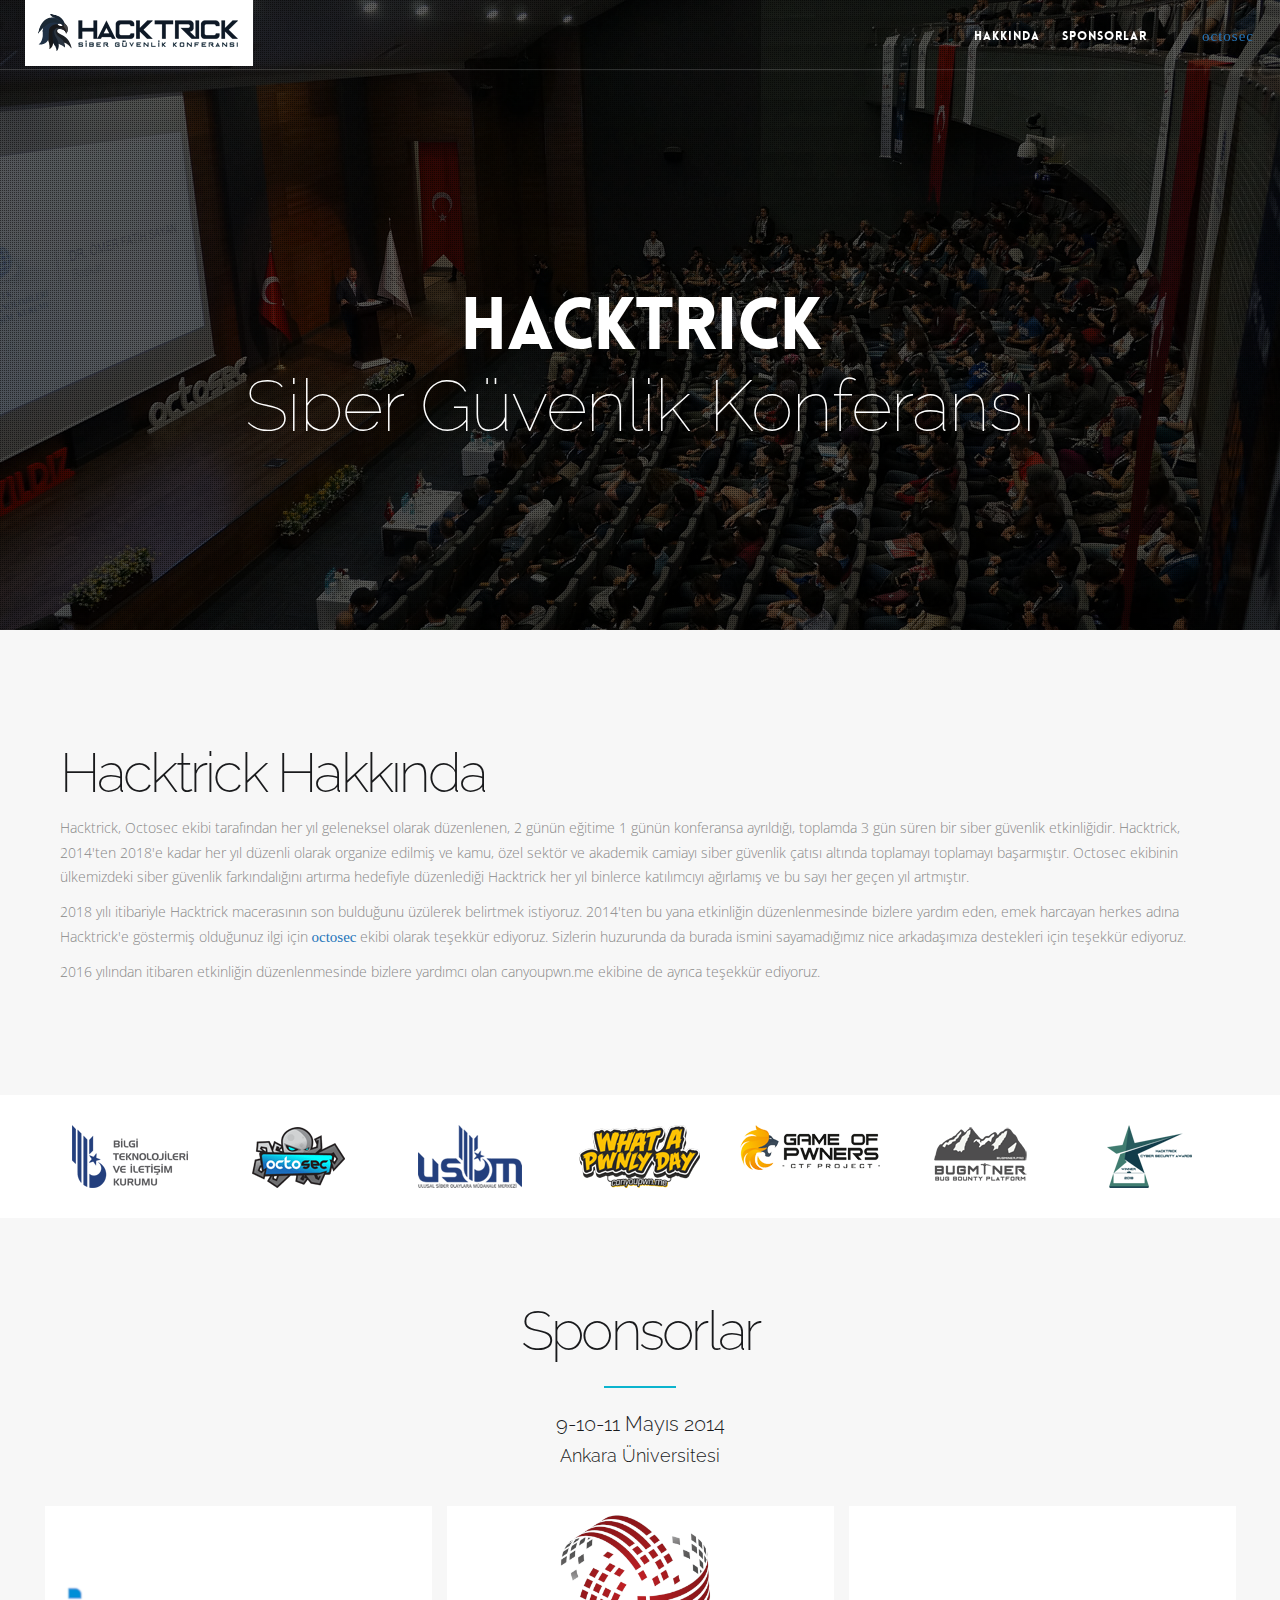
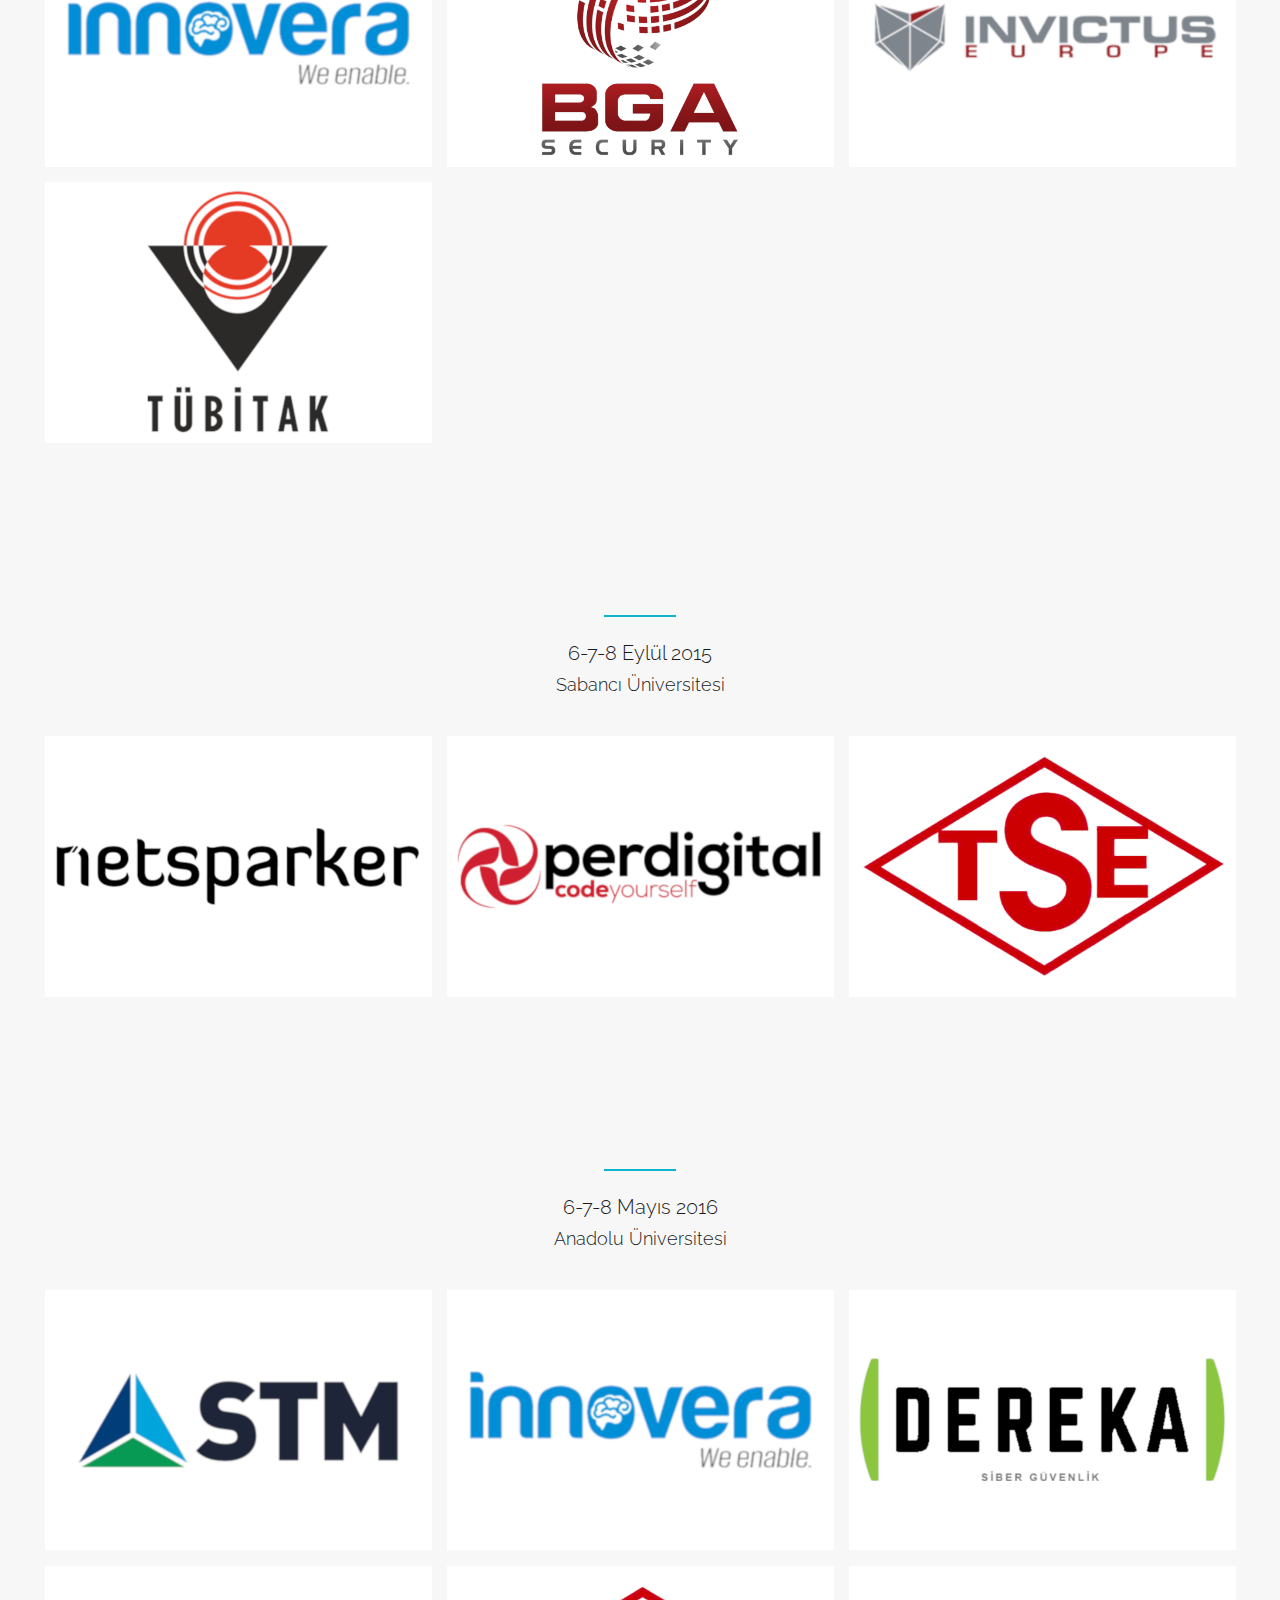
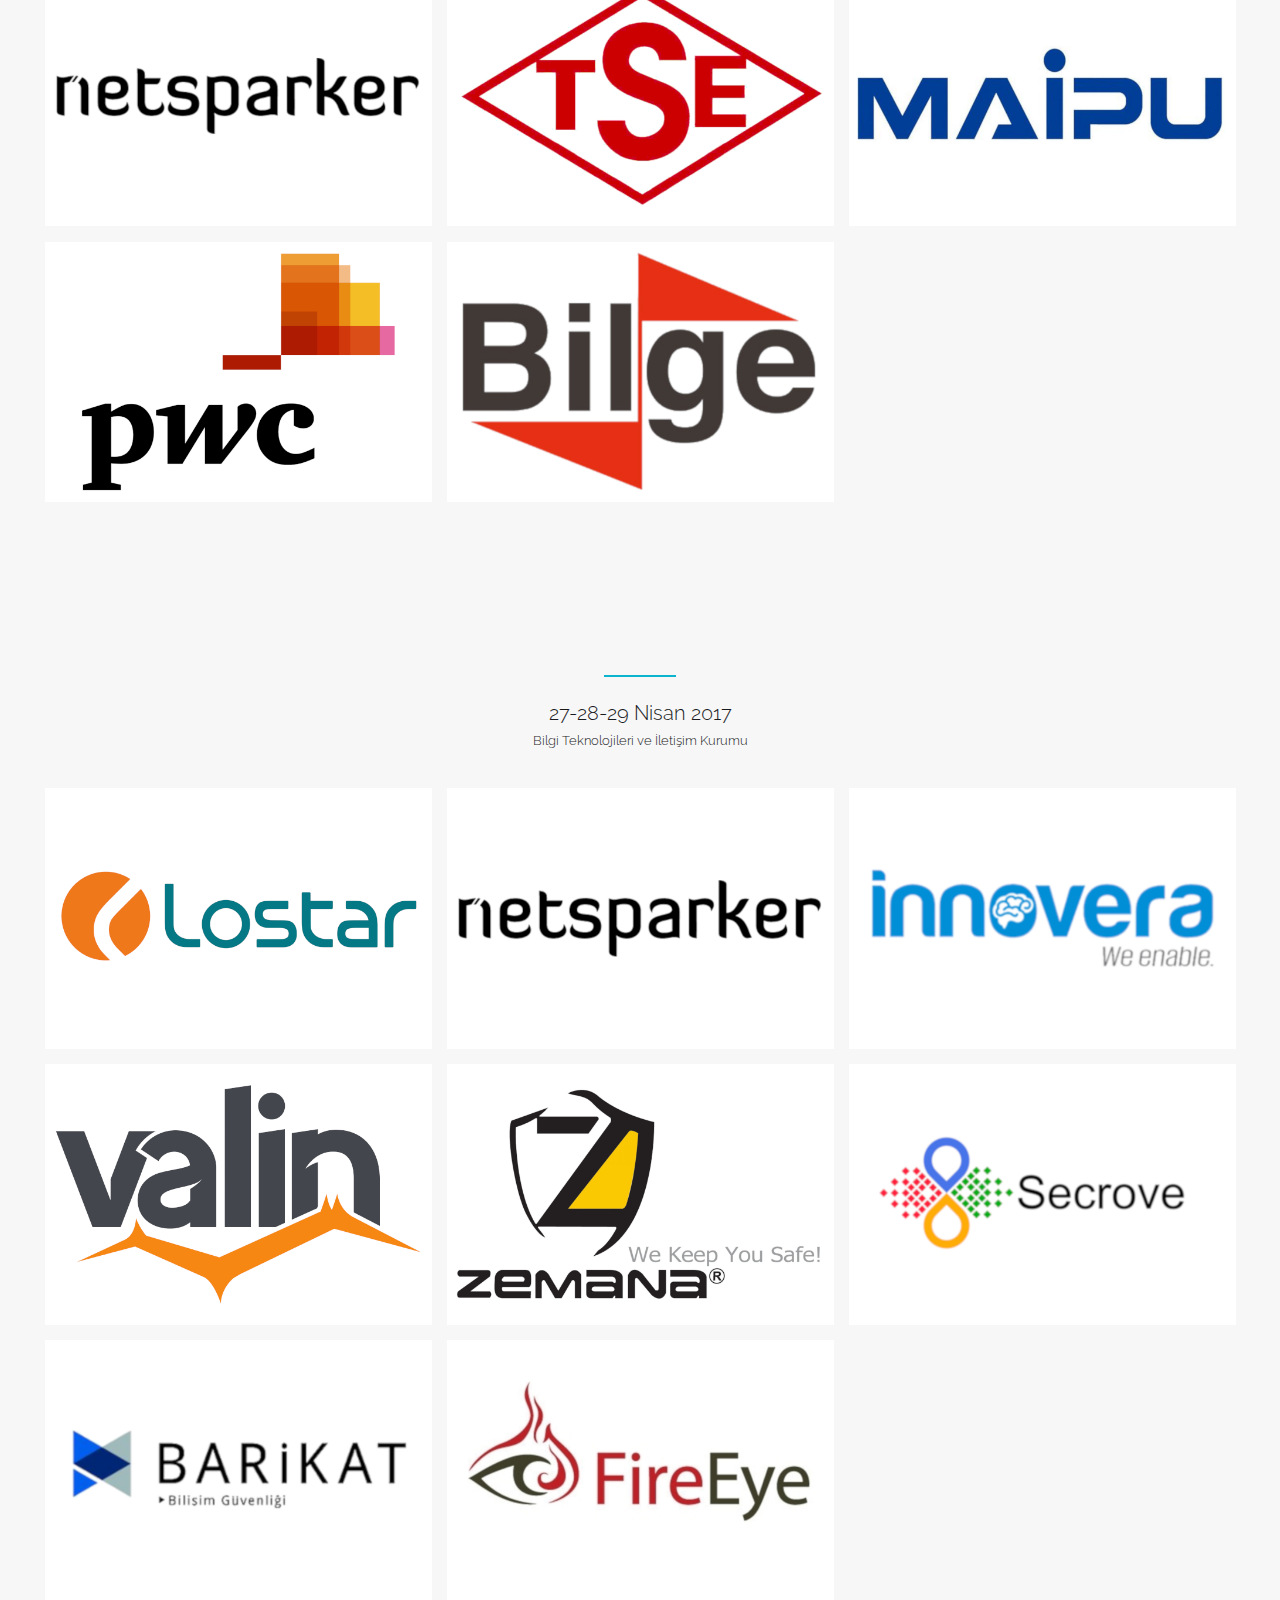
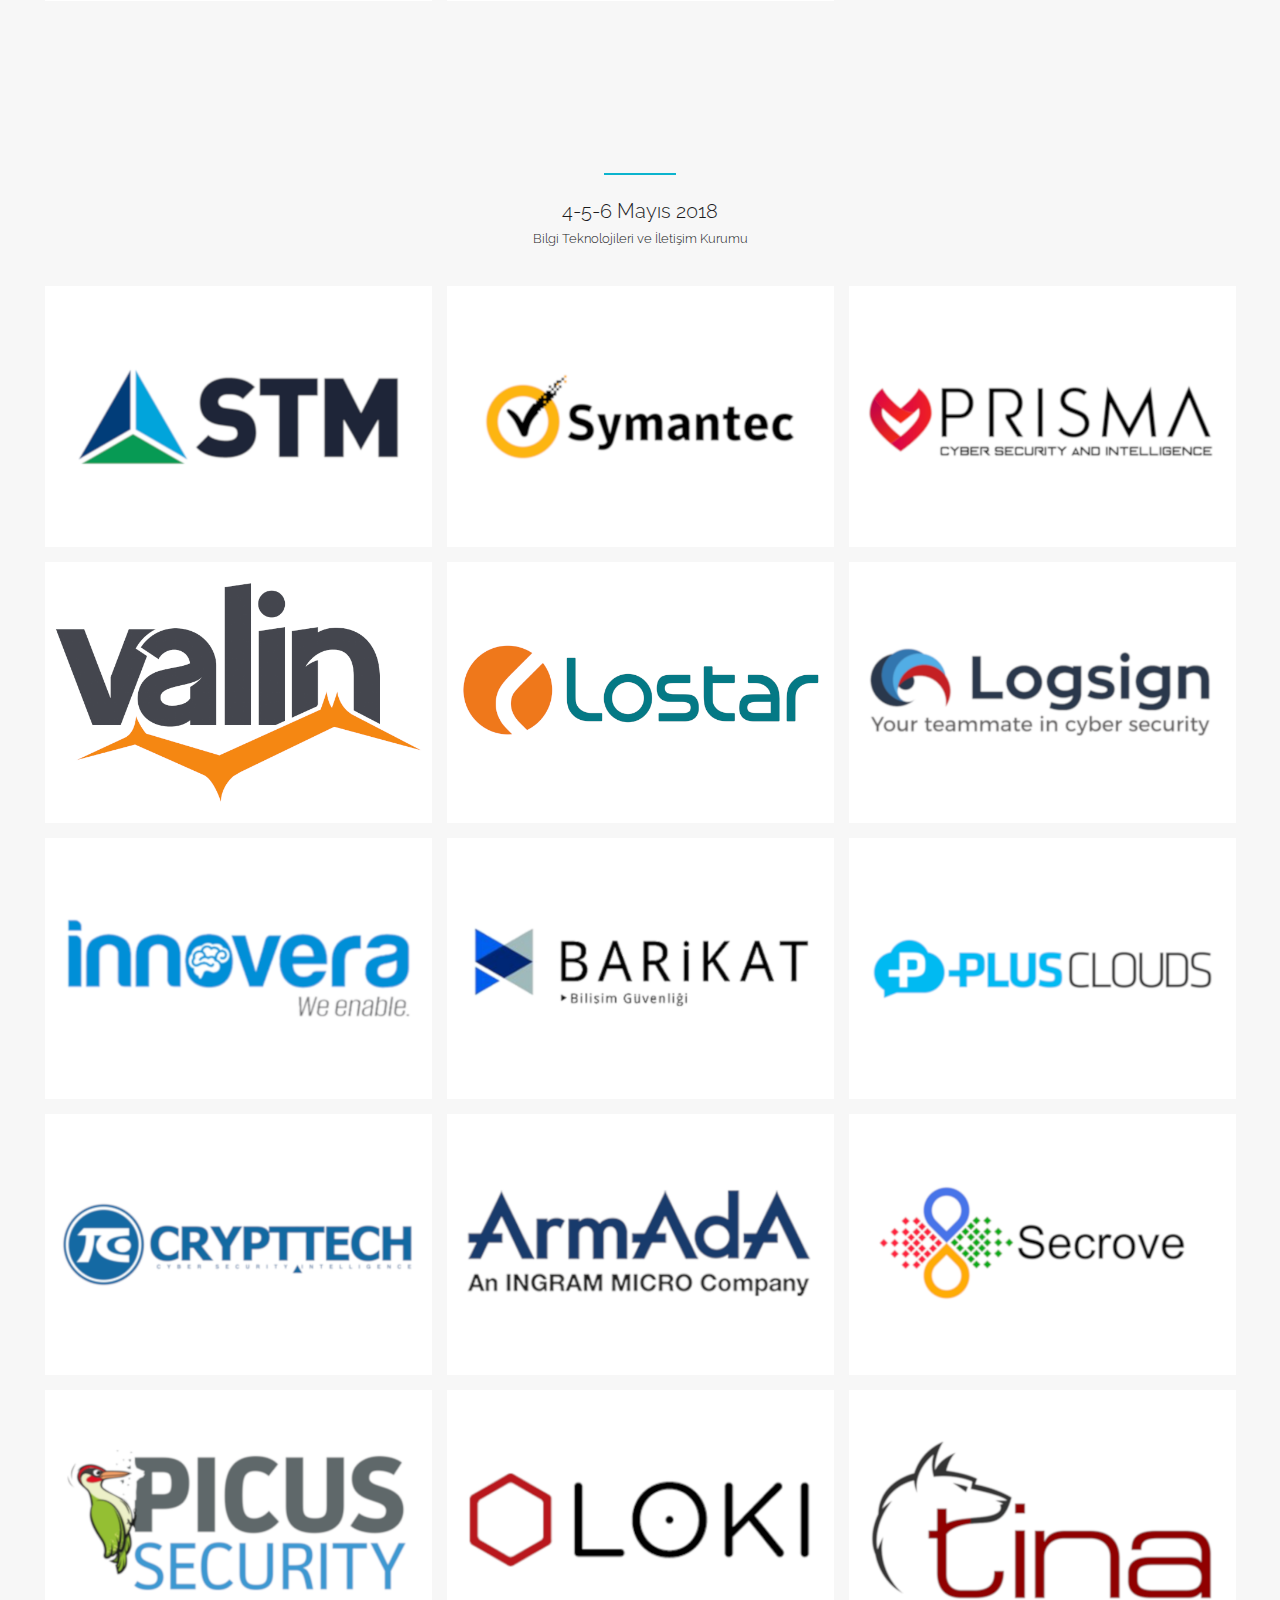
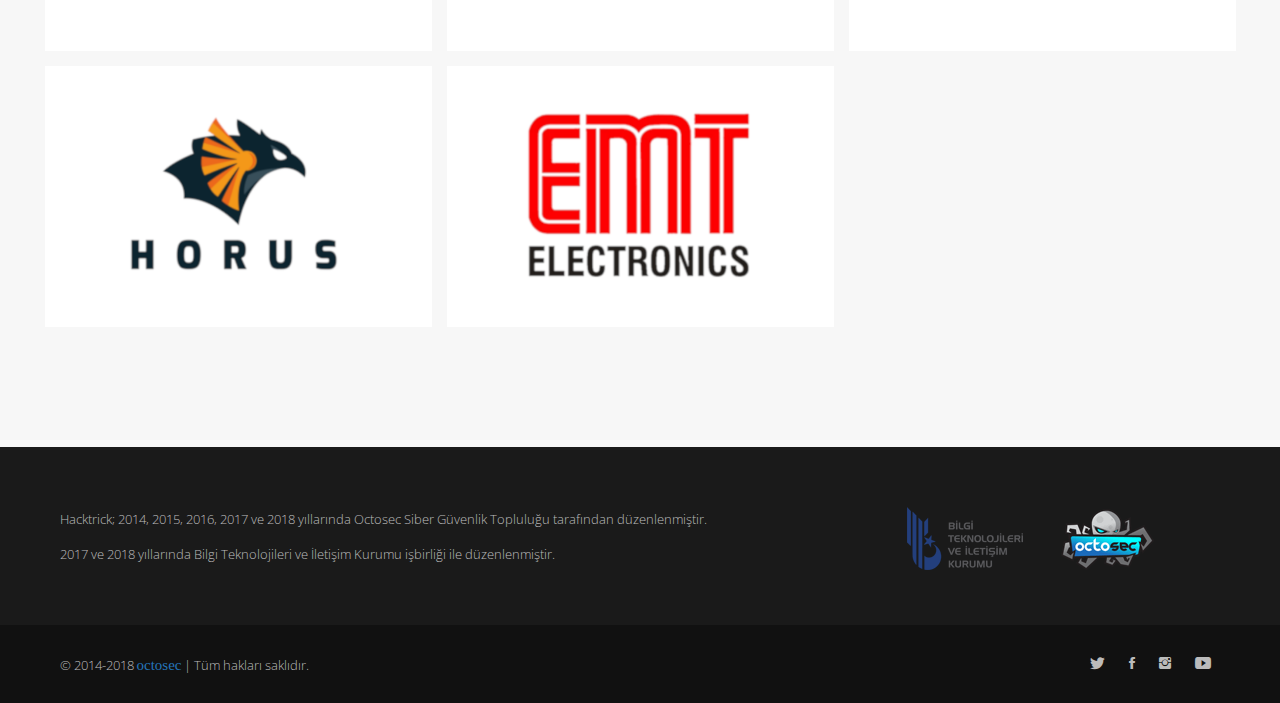
==== commit dbce2b3f: "Merge pull request #1 from mstfknn/master" ====
--- a/index.html
+++ b/index.html
@@ -109,7 +109,7 @@
                         <div class="cbp-item print branding">
                             <a target="_blank" href="http://www.innoverabt.com" class="cbp-caption">
                                 <div class="cbp-caption-defaultWrap">
-                                    <img src="img/clients/octo.png">
+                                    <img src="img/supporters/1.png">
                                 </div>
                                 <div class="cbp-caption-activeWrap">
                                     <div class="cbp-l-caption-alignCenter">
@@ -123,7 +123,7 @@
                         <div class="cbp-item print branding">
                             <a target="_blank" href="https://www.bgasecurity.com" class="cbp-caption">
                                 <div class="cbp-caption-defaultWrap">
-                                    <img src="img/clients/octo.png">
+                                    <img src="img/supporters/2.png">
                                 </div>
                                 <div class="cbp-caption-activeWrap">
                                     <div class="cbp-l-caption-alignCenter">
@@ -137,7 +137,7 @@
                         <div class="cbp-item print branding">
                             <a target="_blank" href="https://www.invictuseurope.com" class="cbp-caption">
                                 <div class="cbp-caption-defaultWrap">
-                                    <img src="img/clients/octo.png">
+                                    <img src="img/supporters/3.png">
                                 </div>
                                 <div class="cbp-caption-activeWrap">
                                     <div class="cbp-l-caption-alignCenter">
@@ -151,7 +151,7 @@
                         <div class="cbp-item print branding">
                             <a target="_blank" href="https://www.tubitak.gov.tr" class="cbp-caption">
                                 <div class="cbp-caption-defaultWrap">
-                                    <img src="img/clients/octo.png">
+                                    <img src="img/supporters/4.png">
                                 </div>
                                 <div class="cbp-caption-activeWrap">
                                     <div class="cbp-l-caption-alignCenter">
@@ -176,7 +176,7 @@
                         <div class="cbp-item print branding">
                             <a target="_blank" href="https://www.netsparker.com" class="cbp-caption">
                                 <div class="cbp-caption-defaultWrap">
-                                    <img src="img/clients/octo.png">
+                                    <img src="img/supporters/5.png">
                                 </div>
                                 <div class="cbp-caption-activeWrap">
                                     <div class="cbp-l-caption-alignCenter">
@@ -190,7 +190,7 @@
                         <div class="cbp-item print branding">
                             <a target="_blank" href="https://www.perdigital.com" class="cbp-caption">
                                 <div class="cbp-caption-defaultWrap">
-                                    <img src="img/clients/octo.png">
+                                    <img src="img/supporters/6.png">
                                 </div>
                                 <div class="cbp-caption-activeWrap">
                                     <div class="cbp-l-caption-alignCenter">
@@ -204,7 +204,7 @@
                         <div class="cbp-item print branding">
                             <a target="_blank" href="https://www.tse.org.tr" class="cbp-caption">
                                 <div class="cbp-caption-defaultWrap">
-                                    <img src="img/clients/octo.png">
+                                    <img src="img/supporters/7.png">
                                 </div>
                                 <div class="cbp-caption-activeWrap">
                                     <div class="cbp-l-caption-alignCenter">
@@ -229,7 +229,7 @@
                         <div class="cbp-item print branding">
                             <a target="_blank" href="https://www.stm.com.tr" class="cbp-caption">
                                 <div class="cbp-caption-defaultWrap">
-                                    <img src="img/clients/octo.png">
+                                    <img src="img/supporters/8.png">
                                 </div>
                                 <div class="cbp-caption-activeWrap">
                                     <div class="cbp-l-caption-alignCenter">
@@ -243,7 +243,7 @@
                         <div class="cbp-item print branding">
                             <a target="_blank" href="http://www.innoverabt.com" class="cbp-caption">
                                 <div class="cbp-caption-defaultWrap">
-                                    <img src="img/clients/octo.png">
+                                    <img src="img/supporters/1.png">
                                 </div>
                                 <div class="cbp-caption-activeWrap">
                                     <div class="cbp-l-caption-alignCenter">
@@ -257,7 +257,7 @@
                         <div class="cbp-item print branding">
                             <a target="_blank" href="http://dereka.com.tr" class="cbp-caption">
                                 <div class="cbp-caption-defaultWrap">
-                                    <img src="img/clients/octo.png">
+                                    <img src="img/supporters/9.png">
                                 </div>
                                 <div class="cbp-caption-activeWrap">
                                     <div class="cbp-l-caption-alignCenter">
@@ -271,7 +271,7 @@
                         <div class="cbp-item print branding">
                             <a target="_blank" href="https://www.netsparker.com" class="cbp-caption">
                                 <div class="cbp-caption-defaultWrap">
-                                    <img src="img/clients/octo.png">
+                                    <img src="img/supporters/5.png">
                                 </div>
                                 <div class="cbp-caption-activeWrap">
                                     <div class="cbp-l-caption-alignCenter">
@@ -285,7 +285,7 @@
                         <div class="cbp-item print branding">
                             <a target="_blank" href="https://www.tse.org.tr" class="cbp-caption">
                                 <div class="cbp-caption-defaultWrap">
-                                    <img src="img/clients/octo.png">
+                                    <img src="img/supporters/7.png">
                                 </div>
                                 <div class="cbp-caption-activeWrap">
                                     <div class="cbp-l-caption-alignCenter">
@@ -299,7 +299,7 @@
                         <div class="cbp-item print branding">
                             <a target="_blank" href="http://www.maipu.com" class="cbp-caption">
                                 <div class="cbp-caption-defaultWrap">
-                                    <img src="img/clients/octo.png">
+                                    <img src="img/supporters/10.png">
                                 </div>
                                 <div class="cbp-caption-activeWrap">
                                     <div class="cbp-l-caption-alignCenter">
@@ -313,7 +313,7 @@
                         <div class="cbp-item print branding">
                             <a target="_blank" href="https://www.pwc.com/" class="cbp-caption">
                                 <div class="cbp-caption-defaultWrap">
-                                    <img src="img/clients/octo.png">
+                                    <img src="img/supporters/11.png">
                                 </div>
                                 <div class="cbp-caption-activeWrap">
                                     <div class="cbp-l-caption-alignCenter">
@@ -327,7 +327,7 @@
                         <div class="cbp-item print branding">
                             <a target="_blank" href="http://www.bilgesgt.com/" class="cbp-caption">
                                 <div class="cbp-caption-defaultWrap">
-                                    <img src="img/clients/octo.png">
+                                    <img src="img/supporters/12.png">
                                 </div>
                                 <div class="cbp-caption-activeWrap">
                                     <div class="cbp-l-caption-alignCenter">
@@ -352,7 +352,7 @@
                         <div class="cbp-item print branding">
                             <a target="_blank" href="https://lostar.com.tr" class="cbp-caption">
                                 <div class="cbp-caption-defaultWrap">
-                                    <img src="img/clients/octo.png">
+                                    <img src="img/supporters/13.png">
                                 </div>
                                 <div class="cbp-caption-activeWrap">
                                     <div class="cbp-l-caption-alignCenter">
@@ -366,7 +366,7 @@
                         <div class="cbp-item print branding">
                             <a target="_blank" href="https://www.netsparker.com" class="cbp-caption">
                                 <div class="cbp-caption-defaultWrap">
-                                    <img src="img/clients/octo.png">
+                                    <img src="img/supporters/5.png">
                                 </div>
                                 <div class="cbp-caption-activeWrap">
                                     <div class="cbp-l-caption-alignCenter">
@@ -380,7 +380,7 @@
                         <div class="cbp-item print branding">
                                 <a target="_blank" href="http://www.innoverabt.com" class="cbp-caption">
                                 <div class="cbp-caption-defaultWrap">
-                                    <img src="img/clients/octo.png">
+                                    <img src="img/supporters/1.png">
                                 </div>
                                 <div class="cbp-caption-activeWrap">
                                     <div class="cbp-l-caption-alignCenter">
@@ -394,7 +394,7 @@
                         <div class="cbp-item print branding">
                             <a target="_blank" href="http://valin.com.tr" class="cbp-caption">
                                 <div class="cbp-caption-defaultWrap">
-                                    <img src="img/clients/octo.png">
+                                    <img src="img/supporters/14.png">
                                 </div>
                                 <div class="cbp-caption-activeWrap">
                                     <div class="cbp-l-caption-alignCenter">
@@ -408,7 +408,7 @@
                         <div class="cbp-item print branding">
                             <a target="_blank" href="https://www.zemana.com" class="cbp-caption">
                                 <div class="cbp-caption-defaultWrap">
-                                    <img src="img/clients/octo.png">
+                                    <img src="img/supporters/15.png">
                                 </div>
                                 <div class="cbp-caption-activeWrap">
                                     <div class="cbp-l-caption-alignCenter">
@@ -422,7 +422,7 @@
                         <div class="cbp-item print branding">
                             <a target="_blank" href="http://www.secrove.com" class="cbp-caption">
                                 <div class="cbp-caption-defaultWrap">
-                                    <img src="img/clients/octo.png">
+                                    <img src="img/supporters/16.png">
                                 </div>
                                 <div class="cbp-caption-activeWrap">
                                     <div class="cbp-l-caption-alignCenter">
@@ -436,7 +436,7 @@
                         <div class="cbp-item print branding">
                             <a target="_blank" href="http://www.barikat.com.tr" class="cbp-caption">
                                 <div class="cbp-caption-defaultWrap">
-                                    <img src="img/clients/octo.png">
+                                    <img src="img/supporters/17.png">
                                 </div>
                                 <div class="cbp-caption-activeWrap">
                                     <div class="cbp-l-caption-alignCenter">
@@ -450,7 +450,7 @@
                         <div class="cbp-item print branding">
                             <a target="_blank" href="https://www.fireeye.com" class="cbp-caption">
                                 <div class="cbp-caption-defaultWrap">
-                                    <img src="img/clients/octo.png">
+                                    <img src="img/supporters/18.png">
                                 </div>
                                 <div class="cbp-caption-activeWrap">
                                     <div class="cbp-l-caption-alignCenter">
@@ -475,7 +475,7 @@
                         <div class="cbp-item print branding">
                             <a target="_blank" href="https://www.stm.com.tr" class="cbp-caption">
                                 <div class="cbp-caption-defaultWrap">
-                                    <img src="img/clients/octo.png">
+                                    <img src="img/supporters/8.png">
                                 </div>
                                 <div class="cbp-caption-activeWrap">
                                     <div class="cbp-l-caption-alignCenter">
@@ -489,7 +489,7 @@
                         <div class="cbp-item print branding">
                             <a target="_blank" href="https://www.symantec.com" class="cbp-caption">
                                 <div class="cbp-caption-defaultWrap">
-                                    <img src="img/clients/octo.png">
+                                    <img src="img/supporters/19.png">
                                 </div>
                                 <div class="cbp-caption-activeWrap">
                                     <div class="cbp-l-caption-alignCenter">
@@ -503,7 +503,7 @@
                         <div class="cbp-item print branding">
                             <a target="_blank" href="https://www.prismacsi.com" class="cbp-caption">
                                 <div class="cbp-caption-defaultWrap">
-                                    <img src="img/clients/octo.png">
+                                    <img src="img/supporters/21.png">
                                 </div>
                                 <div class="cbp-caption-activeWrap">
                                     <div class="cbp-l-caption-alignCenter">
@@ -517,7 +517,7 @@
                         <div class="cbp-item print branding">
                             <a target="_blank" href="http://valin.com.tr" class="cbp-caption">
                                 <div class="cbp-caption-defaultWrap">
-                                    <img src="img/clients/octo.png">
+                                    <img src="img/supporters/14.png">
                                 </div>
                                 <div class="cbp-caption-activeWrap">
                                     <div class="cbp-l-caption-alignCenter">
@@ -531,7 +531,7 @@
                         <div class="cbp-item print branding">
                             <a target="_blank" href="https://lostar.com.tr" class="cbp-caption">
                                 <div class="cbp-caption-defaultWrap">
-                                    <img src="img/clients/octo.png">
+                                    <img src="img/supporters/13.png">
                                 </div>
                                 <div class="cbp-caption-activeWrap">
                                     <div class="cbp-l-caption-alignCenter">
@@ -545,7 +545,7 @@
                         <div class="cbp-item print branding">
                             <a target="_blank" href="https://www.logsign.com" class="cbp-caption">
                                 <div class="cbp-caption-defaultWrap">
-                                    <img src="img/clients/octo.png">
+                                    <img src="img/supporters/20.png">
                                 </div>
                                 <div class="cbp-caption-activeWrap">
                                     <div class="cbp-l-caption-alignCenter">
@@ -559,7 +559,7 @@
                         <div class="cbp-item print branding">
                             <a target="_blank" href="http://www.innoverabt.com" class="cbp-caption">
                                 <div class="cbp-caption-defaultWrap">
-                                    <img src="img/clients/octo.png">
+                                    <img src="img/supporters/1.png">
                                 </div>
                                 <div class="cbp-caption-activeWrap">
                                     <div class="cbp-l-caption-alignCenter">
@@ -573,7 +573,7 @@
                         <div class="cbp-item print branding">
                             <a target="_blank" href="http://www.barikat.com.tr" class="cbp-caption">
                                 <div class="cbp-caption-defaultWrap">
-                                    <img src="img/clients/octo.png">
+                                    <img src="img/supporters/17.png">
                                 </div>
                                 <div class="cbp-caption-activeWrap">
                                     <div class="cbp-l-caption-alignCenter">
@@ -587,7 +587,7 @@
                         <div class="cbp-item print branding">
                             <a target="_blank" href="https://plusclouds.com" class="cbp-caption">
                                 <div class="cbp-caption-defaultWrap">
-                                    <img src="img/clients/octo.png">
+                                    <img src="img/supporters/22.png">
                                 </div>
                                 <div class="cbp-caption-activeWrap">
                                     <div class="cbp-l-caption-alignCenter">
@@ -601,7 +601,7 @@
                         <div class="cbp-item print branding">
                             <a target="_blank" href="https://www.crypttech.com" class="cbp-caption">
                                 <div class="cbp-caption-defaultWrap">
-                                    <img src="img/clients/octo.png">
+                                    <img src="img/supporters/23.png">
                                 </div>
                                 <div class="cbp-caption-activeWrap">
                                     <div class="cbp-l-caption-alignCenter">
@@ -615,7 +615,7 @@
                         <div class="cbp-item print branding">
                             <a target="_blank" href="#" class="cbp-caption">
                                 <div class="cbp-caption-defaultWrap">
-                                    <img src="img/clients/octo.png">
+                                    <img src="img/supporters/24.png">
                                 </div>
                                 <div class="cbp-caption-activeWrap">
                                     <div class="cbp-l-caption-alignCenter">
@@ -629,7 +629,7 @@
                         <div class="cbp-item print branding">
                             <a target="_blank" href="http://www.secrove.com" class="cbp-caption">
                                 <div class="cbp-caption-defaultWrap">
-                                    <img src="img/clients/octo.png">
+                                    <img src="img/supporters/16.png">
                                 </div>
                                 <div class="cbp-caption-activeWrap">
                                     <div class="cbp-l-caption-alignCenter">
@@ -643,7 +643,7 @@
                         <div class="cbp-item print branding">
                             <a target="_blank" href="https://www.picussecurity.com" class="cbp-caption">
                                 <div class="cbp-caption-defaultWrap">
-                                    <img src="img/clients/octo.png">
+                                    <img src="img/supporters/25.png">
                                 </div>
                                 <div class="cbp-caption-activeWrap">
                                     <div class="cbp-l-caption-alignCenter">
@@ -657,7 +657,7 @@
                         <div class="cbp-item print branding">
                             <a target="_blank" href="#" class="cbp-caption">
                                 <div class="cbp-caption-defaultWrap">
-                                    <img src="img/clients/octo.png">
+                                    <img src="img/supporters/27.png">
                                 </div>
                                 <div class="cbp-caption-activeWrap">
                                     <div class="cbp-l-caption-alignCenter">
@@ -671,7 +671,7 @@
                         <div class="cbp-item print branding">
                             <a target="_blank" href="https://www.tinasecurity.com" class="cbp-caption">
                                 <div class="cbp-caption-defaultWrap">
-                                    <img src="img/clients/octo.png">
+                                    <img src="img/supporters/28.png">
                                 </div>
                                 <div class="cbp-caption-activeWrap">
                                     <div class="cbp-l-caption-alignCenter">
@@ -685,7 +685,7 @@
                         <div class="cbp-item print branding">
                             <a target="_blank" href="https://horus.com.tr" class="cbp-caption">
                                 <div class="cbp-caption-defaultWrap">
-                                    <img src="img/clients/octo.png">
+                                    <img src="img/supporters/29.png">
                                 </div>
                                 <div class="cbp-caption-activeWrap">
                                     <div class="cbp-l-caption-alignCenter">
@@ -699,7 +699,7 @@
                         <div class="cbp-item print branding">
                             <a target="_blank" href="http://www.emt.com.tr" class="cbp-caption">
                                 <div class="cbp-caption-defaultWrap">
-                                    <img src="img/clients/octo.png">
+                                    <img src="img/supporters/26.png">
                                 </div>
                                 <div class="cbp-caption-activeWrap">
                                     <div class="cbp-l-caption-alignCenter">
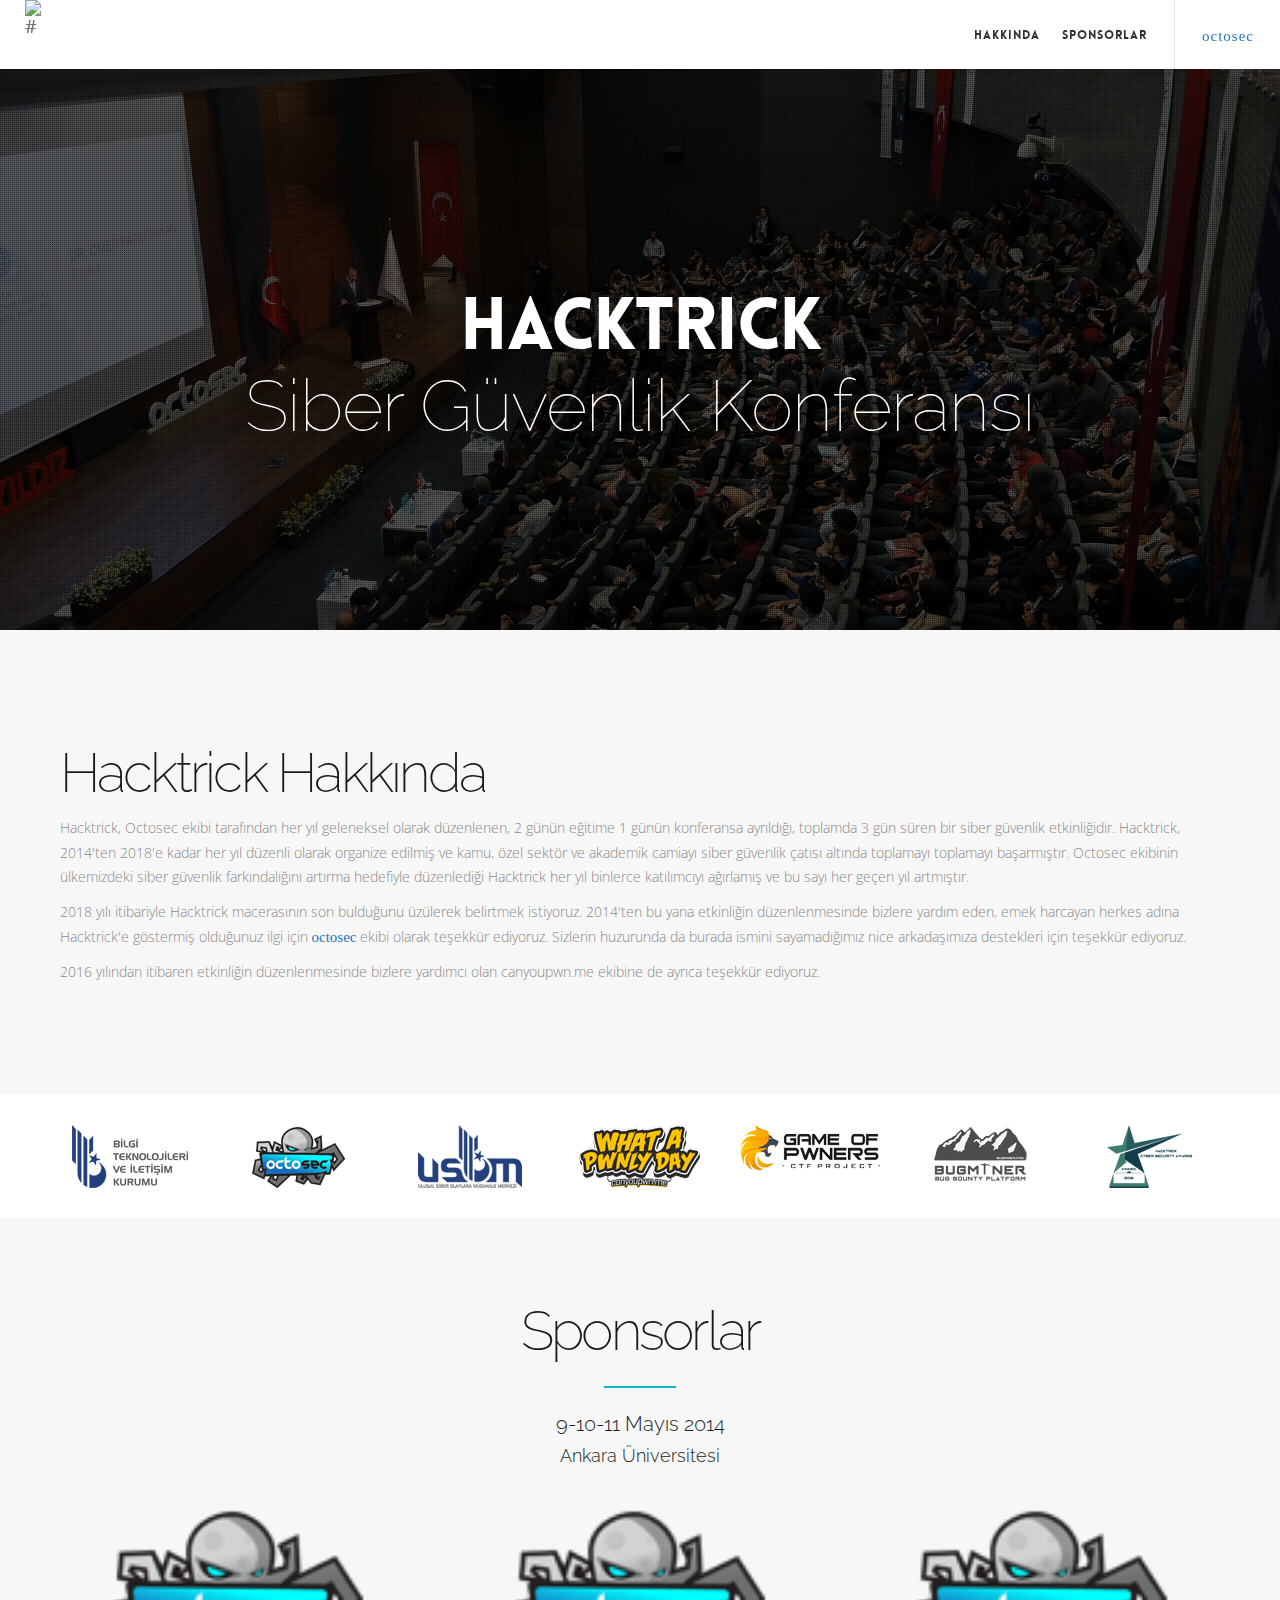
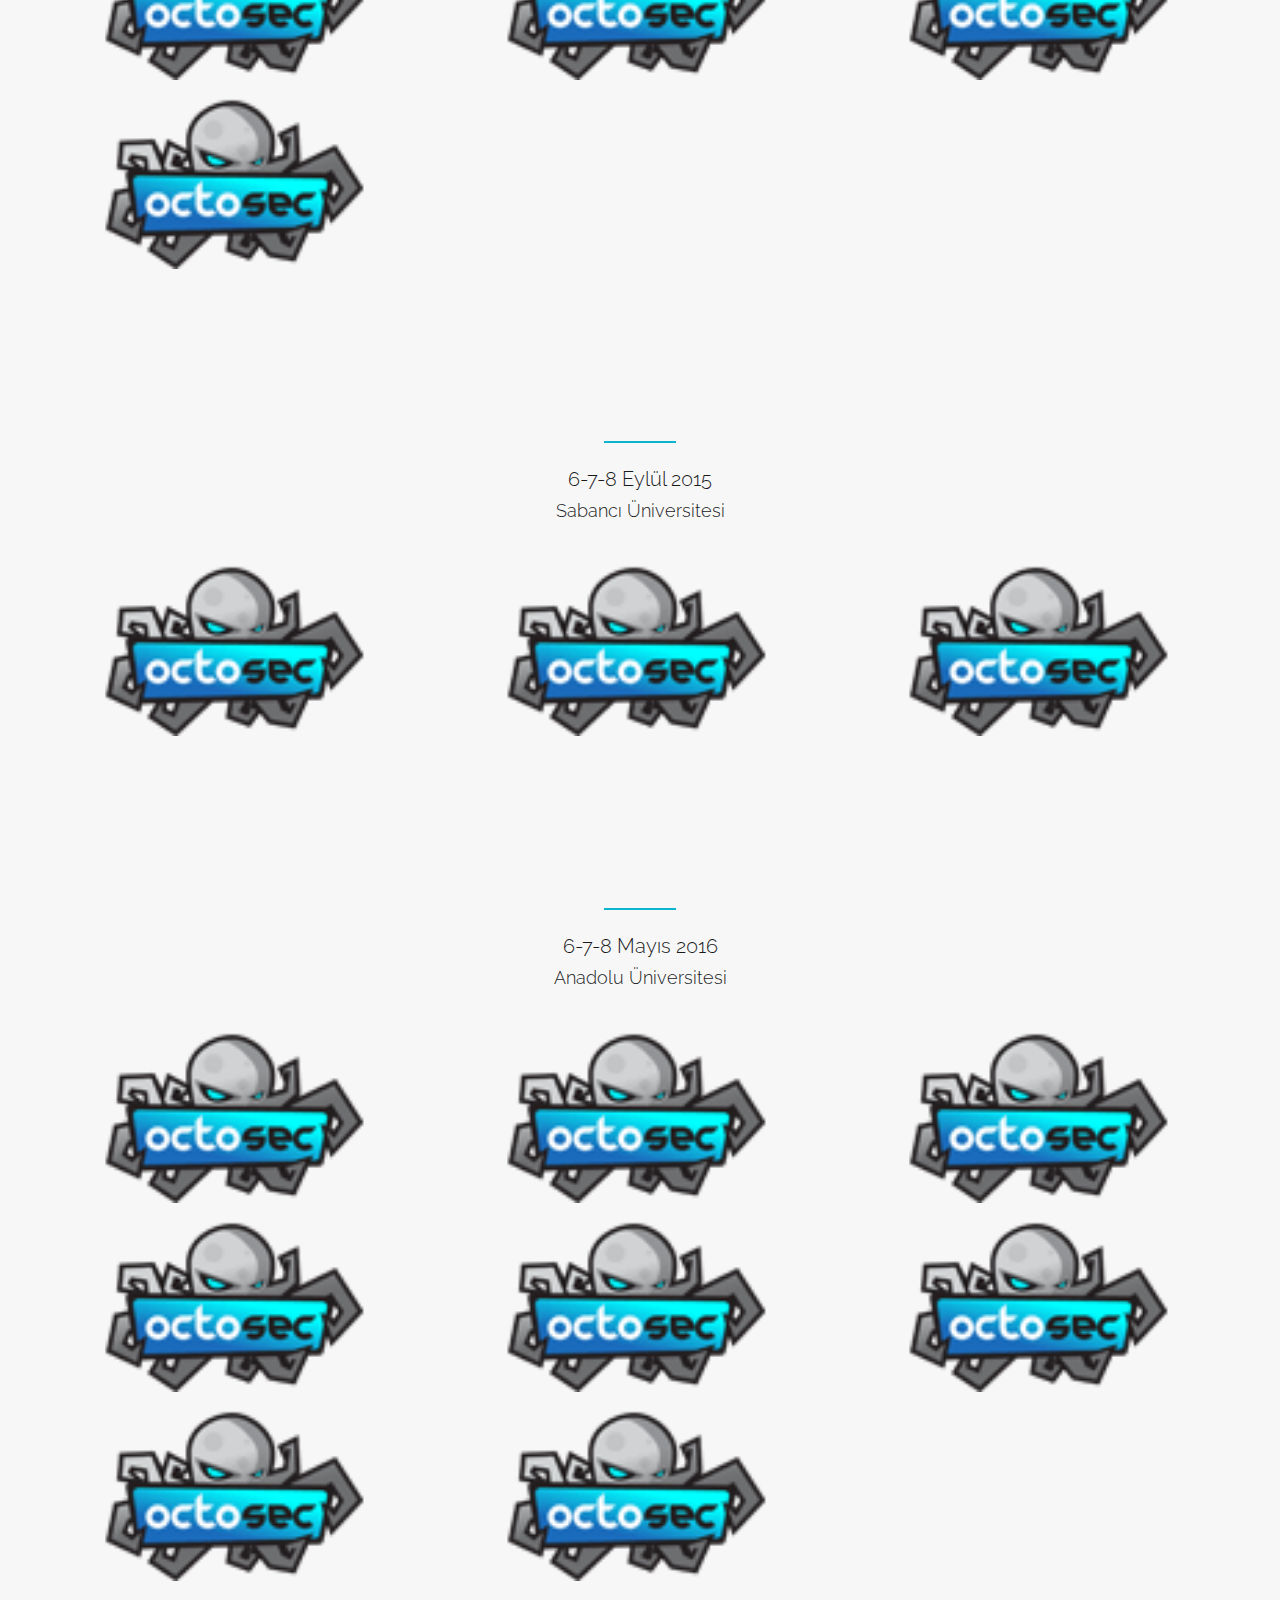
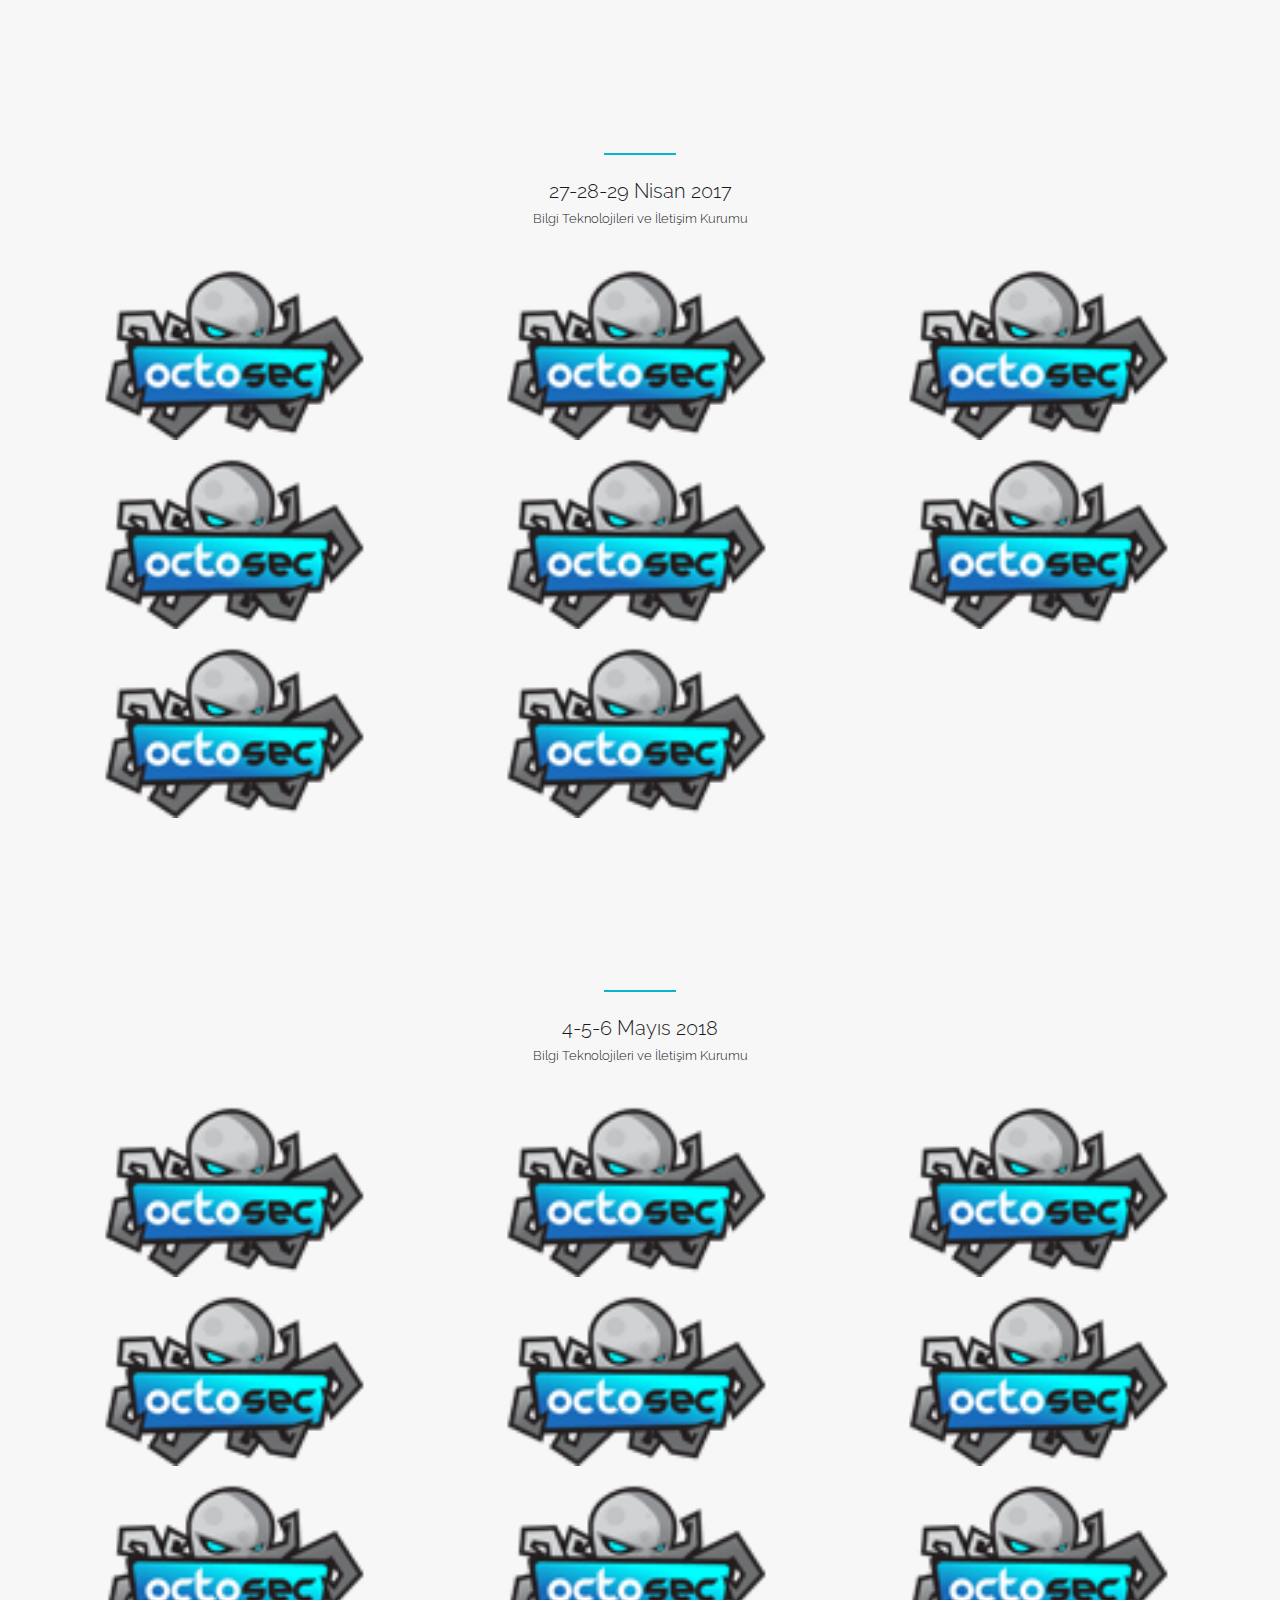
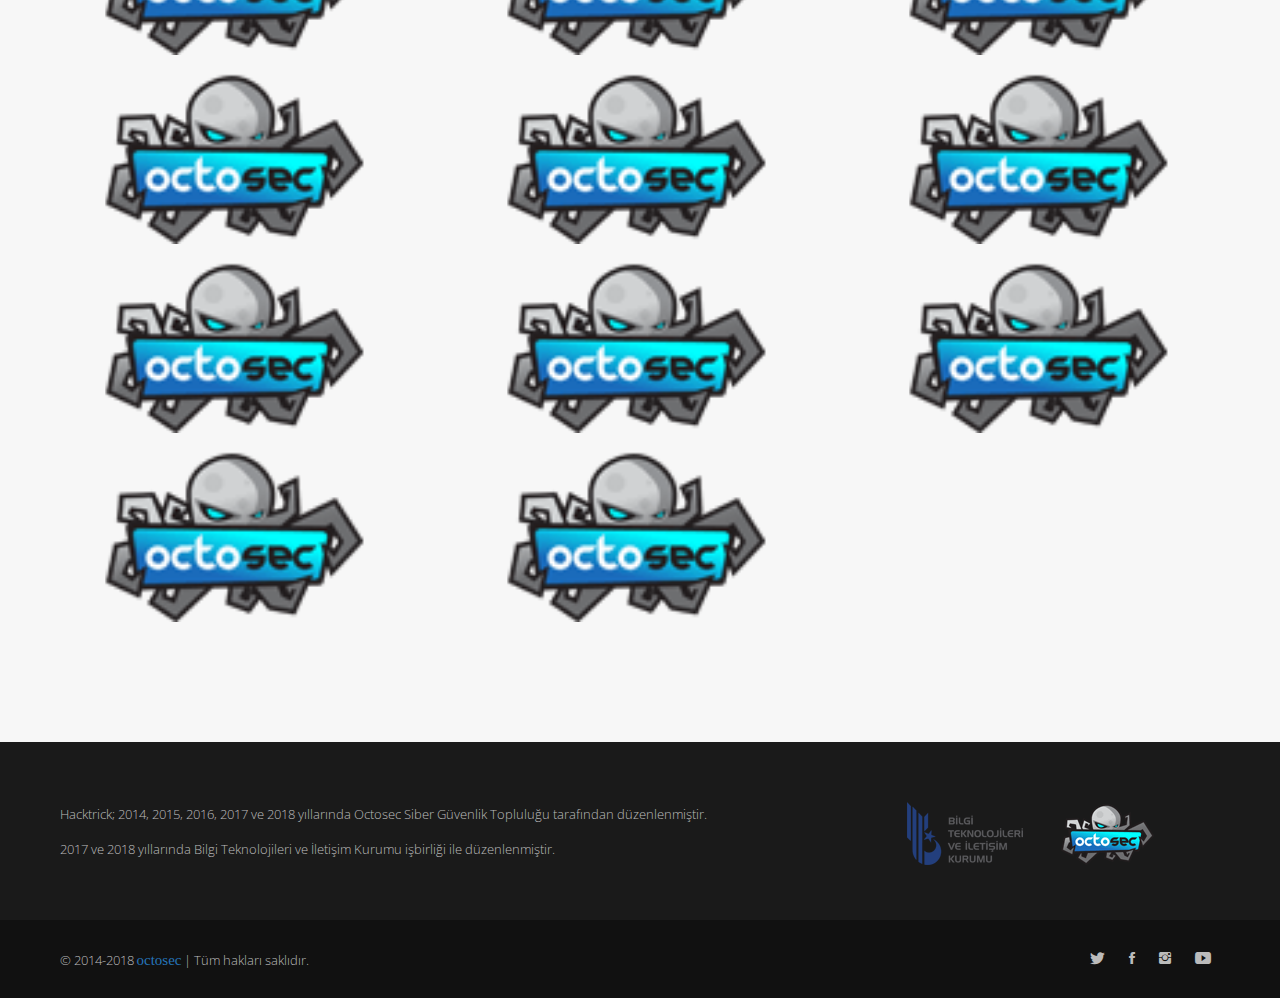
==== commit aad5644f: "header düzenleme" ====
--- a/index.html
+++ b/index.html
@@ -21,7 +21,7 @@
     </head>
     <body>
         
-        <nav class="navbar navbar-default fullwidth transparent">
+        <nav class="navbar navbar-default fullwidth">
             <div class="container">
                 <div class="navbar-header">
                     <div class="container">
@@ -31,7 +31,7 @@
                             <span class="icon-bar middle-bar"></span>
                             <span class="icon-bar bottom-bar"></span>
                         </button>
-                        <a class="navbar-brand" href="/"><img src="img/assets/hacktrick_1.png" class="logo-light" alt="#"><img src="img/assets/hacktrick.png" class="logo-dark" alt="#"></a> 
+                        <a class="navbar-brand" href="/"><img src="img/assets/hacktrick.png" class="logo-light" alt="#"><img src="img/assets/hacktrick.png" class="logo-dark" alt="#"></a> 
                     </div>
                 </div>
 
@@ -109,7 +109,7 @@
                         <div class="cbp-item print branding">
                             <a target="_blank" href="http://www.innoverabt.com" class="cbp-caption">
                                 <div class="cbp-caption-defaultWrap">
-                                    <img src="img/supporters/1.png">
+                                    <img src="img/clients/octo.png">
                                 </div>
                                 <div class="cbp-caption-activeWrap">
                                     <div class="cbp-l-caption-alignCenter">
@@ -123,7 +123,7 @@
                         <div class="cbp-item print branding">
                             <a target="_blank" href="https://www.bgasecurity.com" class="cbp-caption">
                                 <div class="cbp-caption-defaultWrap">
-                                    <img src="img/supporters/2.png">
+                                    <img src="img/clients/octo.png">
                                 </div>
                                 <div class="cbp-caption-activeWrap">
                                     <div class="cbp-l-caption-alignCenter">
@@ -137,7 +137,7 @@
                         <div class="cbp-item print branding">
                             <a target="_blank" href="https://www.invictuseurope.com" class="cbp-caption">
                                 <div class="cbp-caption-defaultWrap">
-                                    <img src="img/supporters/3.png">
+                                    <img src="img/clients/octo.png">
                                 </div>
                                 <div class="cbp-caption-activeWrap">
                                     <div class="cbp-l-caption-alignCenter">
@@ -151,7 +151,7 @@
                         <div class="cbp-item print branding">
                             <a target="_blank" href="https://www.tubitak.gov.tr" class="cbp-caption">
                                 <div class="cbp-caption-defaultWrap">
-                                    <img src="img/supporters/4.png">
+                                    <img src="img/clients/octo.png">
                                 </div>
                                 <div class="cbp-caption-activeWrap">
                                     <div class="cbp-l-caption-alignCenter">
@@ -176,7 +176,7 @@
                         <div class="cbp-item print branding">
                             <a target="_blank" href="https://www.netsparker.com" class="cbp-caption">
                                 <div class="cbp-caption-defaultWrap">
-                                    <img src="img/supporters/5.png">
+                                    <img src="img/clients/octo.png">
                                 </div>
                                 <div class="cbp-caption-activeWrap">
                                     <div class="cbp-l-caption-alignCenter">
@@ -190,7 +190,7 @@
                         <div class="cbp-item print branding">
                             <a target="_blank" href="https://www.perdigital.com" class="cbp-caption">
                                 <div class="cbp-caption-defaultWrap">
-                                    <img src="img/supporters/6.png">
+                                    <img src="img/clients/octo.png">
                                 </div>
                                 <div class="cbp-caption-activeWrap">
                                     <div class="cbp-l-caption-alignCenter">
@@ -204,7 +204,7 @@
                         <div class="cbp-item print branding">
                             <a target="_blank" href="https://www.tse.org.tr" class="cbp-caption">
                                 <div class="cbp-caption-defaultWrap">
-                                    <img src="img/supporters/7.png">
+                                    <img src="img/clients/octo.png">
                                 </div>
                                 <div class="cbp-caption-activeWrap">
                                     <div class="cbp-l-caption-alignCenter">
@@ -229,7 +229,7 @@
                         <div class="cbp-item print branding">
                             <a target="_blank" href="https://www.stm.com.tr" class="cbp-caption">
                                 <div class="cbp-caption-defaultWrap">
-                                    <img src="img/supporters/8.png">
+                                    <img src="img/clients/octo.png">
                                 </div>
                                 <div class="cbp-caption-activeWrap">
                                     <div class="cbp-l-caption-alignCenter">
@@ -243,7 +243,7 @@
                         <div class="cbp-item print branding">
                             <a target="_blank" href="http://www.innoverabt.com" class="cbp-caption">
                                 <div class="cbp-caption-defaultWrap">
-                                    <img src="img/supporters/1.png">
+                                    <img src="img/clients/octo.png">
                                 </div>
                                 <div class="cbp-caption-activeWrap">
                                     <div class="cbp-l-caption-alignCenter">
@@ -257,7 +257,7 @@
                         <div class="cbp-item print branding">
                             <a target="_blank" href="http://dereka.com.tr" class="cbp-caption">
                                 <div class="cbp-caption-defaultWrap">
-                                    <img src="img/supporters/9.png">
+                                    <img src="img/clients/octo.png">
                                 </div>
                                 <div class="cbp-caption-activeWrap">
                                     <div class="cbp-l-caption-alignCenter">
@@ -271,7 +271,7 @@
                         <div class="cbp-item print branding">
                             <a target="_blank" href="https://www.netsparker.com" class="cbp-caption">
                                 <div class="cbp-caption-defaultWrap">
-                                    <img src="img/supporters/5.png">
+                                    <img src="img/clients/octo.png">
                                 </div>
                                 <div class="cbp-caption-activeWrap">
                                     <div class="cbp-l-caption-alignCenter">
@@ -285,7 +285,7 @@
                         <div class="cbp-item print branding">
                             <a target="_blank" href="https://www.tse.org.tr" class="cbp-caption">
                                 <div class="cbp-caption-defaultWrap">
-                                    <img src="img/supporters/7.png">
+                                    <img src="img/clients/octo.png">
                                 </div>
                                 <div class="cbp-caption-activeWrap">
                                     <div class="cbp-l-caption-alignCenter">
@@ -299,7 +299,7 @@
                         <div class="cbp-item print branding">
                             <a target="_blank" href="http://www.maipu.com" class="cbp-caption">
                                 <div class="cbp-caption-defaultWrap">
-                                    <img src="img/supporters/10.png">
+                                    <img src="img/clients/octo.png">
                                 </div>
                                 <div class="cbp-caption-activeWrap">
                                     <div class="cbp-l-caption-alignCenter">
@@ -313,7 +313,7 @@
                         <div class="cbp-item print branding">
                             <a target="_blank" href="https://www.pwc.com/" class="cbp-caption">
                                 <div class="cbp-caption-defaultWrap">
-                                    <img src="img/supporters/11.png">
+                                    <img src="img/clients/octo.png">
                                 </div>
                                 <div class="cbp-caption-activeWrap">
                                     <div class="cbp-l-caption-alignCenter">
@@ -327,7 +327,7 @@
                         <div class="cbp-item print branding">
                             <a target="_blank" href="http://www.bilgesgt.com/" class="cbp-caption">
                                 <div class="cbp-caption-defaultWrap">
-                                    <img src="img/supporters/12.png">
+                                    <img src="img/clients/octo.png">
                                 </div>
                                 <div class="cbp-caption-activeWrap">
                                     <div class="cbp-l-caption-alignCenter">
@@ -352,7 +352,7 @@
                         <div class="cbp-item print branding">
                             <a target="_blank" href="https://lostar.com.tr" class="cbp-caption">
                                 <div class="cbp-caption-defaultWrap">
-                                    <img src="img/supporters/13.png">
+                                    <img src="img/clients/octo.png">
                                 </div>
                                 <div class="cbp-caption-activeWrap">
                                     <div class="cbp-l-caption-alignCenter">
@@ -366,7 +366,7 @@
                         <div class="cbp-item print branding">
                             <a target="_blank" href="https://www.netsparker.com" class="cbp-caption">
                                 <div class="cbp-caption-defaultWrap">
-                                    <img src="img/supporters/5.png">
+                                    <img src="img/clients/octo.png">
                                 </div>
                                 <div class="cbp-caption-activeWrap">
                                     <div class="cbp-l-caption-alignCenter">
@@ -380,7 +380,7 @@
                         <div class="cbp-item print branding">
                                 <a target="_blank" href="http://www.innoverabt.com" class="cbp-caption">
                                 <div class="cbp-caption-defaultWrap">
-                                    <img src="img/supporters/1.png">
+                                    <img src="img/clients/octo.png">
                                 </div>
                                 <div class="cbp-caption-activeWrap">
                                     <div class="cbp-l-caption-alignCenter">
@@ -394,7 +394,7 @@
                         <div class="cbp-item print branding">
                             <a target="_blank" href="http://valin.com.tr" class="cbp-caption">
                                 <div class="cbp-caption-defaultWrap">
-                                    <img src="img/supporters/14.png">
+                                    <img src="img/clients/octo.png">
                                 </div>
                                 <div class="cbp-caption-activeWrap">
                                     <div class="cbp-l-caption-alignCenter">
@@ -408,7 +408,7 @@
                         <div class="cbp-item print branding">
                             <a target="_blank" href="https://www.zemana.com" class="cbp-caption">
                                 <div class="cbp-caption-defaultWrap">
-                                    <img src="img/supporters/15.png">
+                                    <img src="img/clients/octo.png">
                                 </div>
                                 <div class="cbp-caption-activeWrap">
                                     <div class="cbp-l-caption-alignCenter">
@@ -422,7 +422,7 @@
                         <div class="cbp-item print branding">
                             <a target="_blank" href="http://www.secrove.com" class="cbp-caption">
                                 <div class="cbp-caption-defaultWrap">
-                                    <img src="img/supporters/16.png">
+                                    <img src="img/clients/octo.png">
                                 </div>
                                 <div class="cbp-caption-activeWrap">
                                     <div class="cbp-l-caption-alignCenter">
@@ -436,7 +436,7 @@
                         <div class="cbp-item print branding">
                             <a target="_blank" href="http://www.barikat.com.tr" class="cbp-caption">
                                 <div class="cbp-caption-defaultWrap">
-                                    <img src="img/supporters/17.png">
+                                    <img src="img/clients/octo.png">
                                 </div>
                                 <div class="cbp-caption-activeWrap">
                                     <div class="cbp-l-caption-alignCenter">
@@ -450,7 +450,7 @@
                         <div class="cbp-item print branding">
                             <a target="_blank" href="https://www.fireeye.com" class="cbp-caption">
                                 <div class="cbp-caption-defaultWrap">
-                                    <img src="img/supporters/18.png">
+                                    <img src="img/clients/octo.png">
                                 </div>
                                 <div class="cbp-caption-activeWrap">
                                     <div class="cbp-l-caption-alignCenter">
@@ -475,7 +475,7 @@
                         <div class="cbp-item print branding">
                             <a target="_blank" href="https://www.stm.com.tr" class="cbp-caption">
                                 <div class="cbp-caption-defaultWrap">
-                                    <img src="img/supporters/8.png">
+                                    <img src="img/clients/octo.png">
                                 </div>
                                 <div class="cbp-caption-activeWrap">
                                     <div class="cbp-l-caption-alignCenter">
@@ -489,7 +489,7 @@
                         <div class="cbp-item print branding">
                             <a target="_blank" href="https://www.symantec.com" class="cbp-caption">
                                 <div class="cbp-caption-defaultWrap">
-                                    <img src="img/supporters/19.png">
+                                    <img src="img/clients/octo.png">
                                 </div>
                                 <div class="cbp-caption-activeWrap">
                                     <div class="cbp-l-caption-alignCenter">
@@ -503,7 +503,7 @@
                         <div class="cbp-item print branding">
                             <a target="_blank" href="https://www.prismacsi.com" class="cbp-caption">
                                 <div class="cbp-caption-defaultWrap">
-                                    <img src="img/supporters/21.png">
+                                    <img src="img/clients/octo.png">
                                 </div>
                                 <div class="cbp-caption-activeWrap">
                                     <div class="cbp-l-caption-alignCenter">
@@ -517,7 +517,7 @@
                         <div class="cbp-item print branding">
                             <a target="_blank" href="http://valin.com.tr" class="cbp-caption">
                                 <div class="cbp-caption-defaultWrap">
-                                    <img src="img/supporters/14.png">
+                                    <img src="img/clients/octo.png">
                                 </div>
                                 <div class="cbp-caption-activeWrap">
                                     <div class="cbp-l-caption-alignCenter">
@@ -531,7 +531,7 @@
                         <div class="cbp-item print branding">
                             <a target="_blank" href="https://lostar.com.tr" class="cbp-caption">
                                 <div class="cbp-caption-defaultWrap">
-                                    <img src="img/supporters/13.png">
+                                    <img src="img/clients/octo.png">
                                 </div>
                                 <div class="cbp-caption-activeWrap">
                                     <div class="cbp-l-caption-alignCenter">
@@ -545,7 +545,7 @@
                         <div class="cbp-item print branding">
                             <a target="_blank" href="https://www.logsign.com" class="cbp-caption">
                                 <div class="cbp-caption-defaultWrap">
-                                    <img src="img/supporters/20.png">
+                                    <img src="img/clients/octo.png">
                                 </div>
                                 <div class="cbp-caption-activeWrap">
                                     <div class="cbp-l-caption-alignCenter">
@@ -559,7 +559,7 @@
                         <div class="cbp-item print branding">
                             <a target="_blank" href="http://www.innoverabt.com" class="cbp-caption">
                                 <div class="cbp-caption-defaultWrap">
-                                    <img src="img/supporters/1.png">
+                                    <img src="img/clients/octo.png">
                                 </div>
                                 <div class="cbp-caption-activeWrap">
                                     <div class="cbp-l-caption-alignCenter">
@@ -573,7 +573,7 @@
                         <div class="cbp-item print branding">
                             <a target="_blank" href="http://www.barikat.com.tr" class="cbp-caption">
                                 <div class="cbp-caption-defaultWrap">
-                                    <img src="img/supporters/17.png">
+                                    <img src="img/clients/octo.png">
                                 </div>
                                 <div class="cbp-caption-activeWrap">
                                     <div class="cbp-l-caption-alignCenter">
@@ -587,7 +587,7 @@
                         <div class="cbp-item print branding">
                             <a target="_blank" href="https://plusclouds.com" class="cbp-caption">
                                 <div class="cbp-caption-defaultWrap">
-                                    <img src="img/supporters/22.png">
+                                    <img src="img/clients/octo.png">
                                 </div>
                                 <div class="cbp-caption-activeWrap">
                                     <div class="cbp-l-caption-alignCenter">
@@ -601,7 +601,7 @@
                         <div class="cbp-item print branding">
                             <a target="_blank" href="https://www.crypttech.com" class="cbp-caption">
                                 <div class="cbp-caption-defaultWrap">
-                                    <img src="img/supporters/23.png">
+                                    <img src="img/clients/octo.png">
                                 </div>
                                 <div class="cbp-caption-activeWrap">
                                     <div class="cbp-l-caption-alignCenter">
@@ -615,7 +615,7 @@
                         <div class="cbp-item print branding">
                             <a target="_blank" href="#" class="cbp-caption">
                                 <div class="cbp-caption-defaultWrap">
-                                    <img src="img/supporters/24.png">
+                                    <img src="img/clients/octo.png">
                                 </div>
                                 <div class="cbp-caption-activeWrap">
                                     <div class="cbp-l-caption-alignCenter">
@@ -629,7 +629,7 @@
                         <div class="cbp-item print branding">
                             <a target="_blank" href="http://www.secrove.com" class="cbp-caption">
                                 <div class="cbp-caption-defaultWrap">
-                                    <img src="img/supporters/16.png">
+                                    <img src="img/clients/octo.png">
                                 </div>
                                 <div class="cbp-caption-activeWrap">
                                     <div class="cbp-l-caption-alignCenter">
@@ -643,7 +643,7 @@
                         <div class="cbp-item print branding">
                             <a target="_blank" href="https://www.picussecurity.com" class="cbp-caption">
                                 <div class="cbp-caption-defaultWrap">
-                                    <img src="img/supporters/25.png">
+                                    <img src="img/clients/octo.png">
                                 </div>
                                 <div class="cbp-caption-activeWrap">
                                     <div class="cbp-l-caption-alignCenter">
@@ -657,7 +657,7 @@
                         <div class="cbp-item print branding">
                             <a target="_blank" href="#" class="cbp-caption">
                                 <div class="cbp-caption-defaultWrap">
-                                    <img src="img/supporters/27.png">
+                                    <img src="img/clients/octo.png">
                                 </div>
                                 <div class="cbp-caption-activeWrap">
                                     <div class="cbp-l-caption-alignCenter">
@@ -671,7 +671,7 @@
                         <div class="cbp-item print branding">
                             <a target="_blank" href="https://www.tinasecurity.com" class="cbp-caption">
                                 <div class="cbp-caption-defaultWrap">
-                                    <img src="img/supporters/28.png">
+                                    <img src="img/clients/octo.png">
                                 </div>
                                 <div class="cbp-caption-activeWrap">
                                     <div class="cbp-l-caption-alignCenter">
@@ -685,7 +685,7 @@
                         <div class="cbp-item print branding">
                             <a target="_blank" href="https://horus.com.tr" class="cbp-caption">
                                 <div class="cbp-caption-defaultWrap">
-                                    <img src="img/supporters/29.png">
+                                    <img src="img/clients/octo.png">
                                 </div>
                                 <div class="cbp-caption-activeWrap">
                                     <div class="cbp-l-caption-alignCenter">
@@ -699,7 +699,7 @@
                         <div class="cbp-item print branding">
                             <a target="_blank" href="http://www.emt.com.tr" class="cbp-caption">
                                 <div class="cbp-caption-defaultWrap">
-                                    <img src="img/supporters/26.png">
+                                    <img src="img/clients/octo.png">
                                 </div>
                                 <div class="cbp-caption-activeWrap">
                                     <div class="cbp-l-caption-alignCenter">
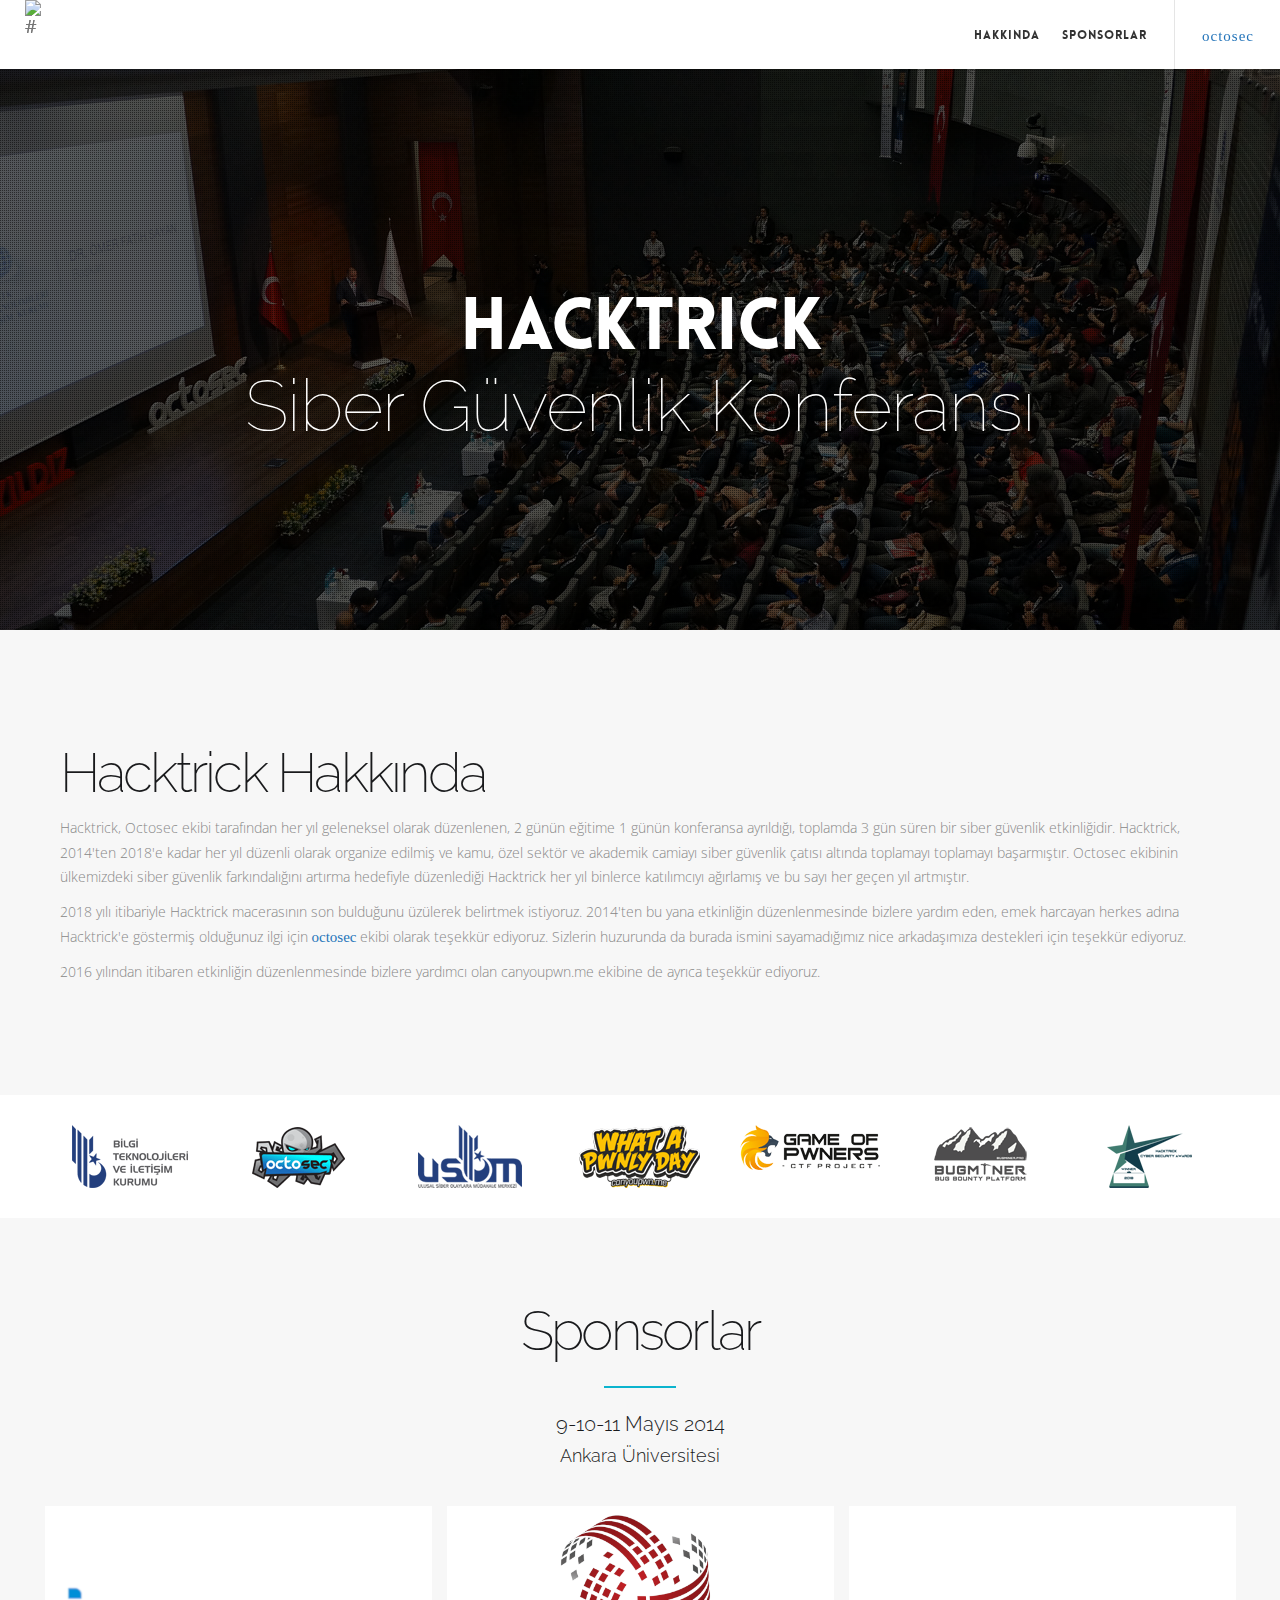
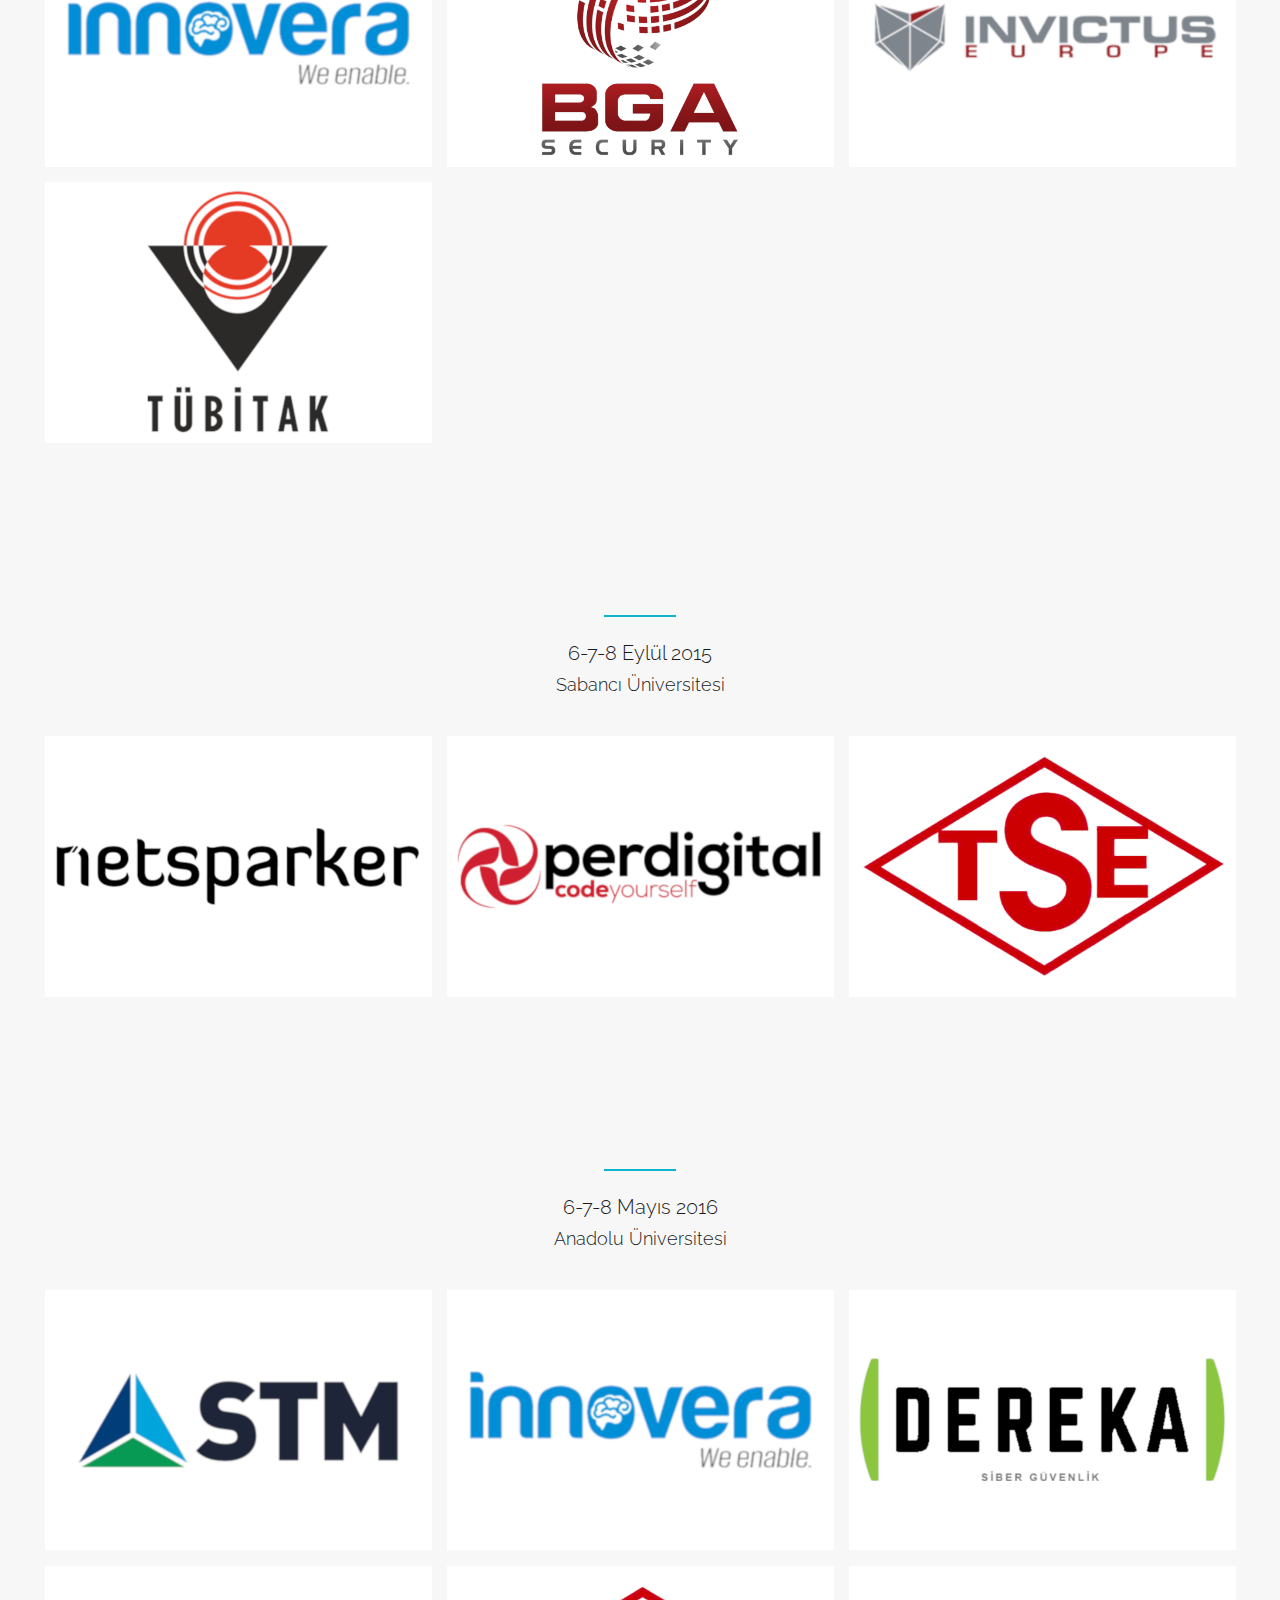
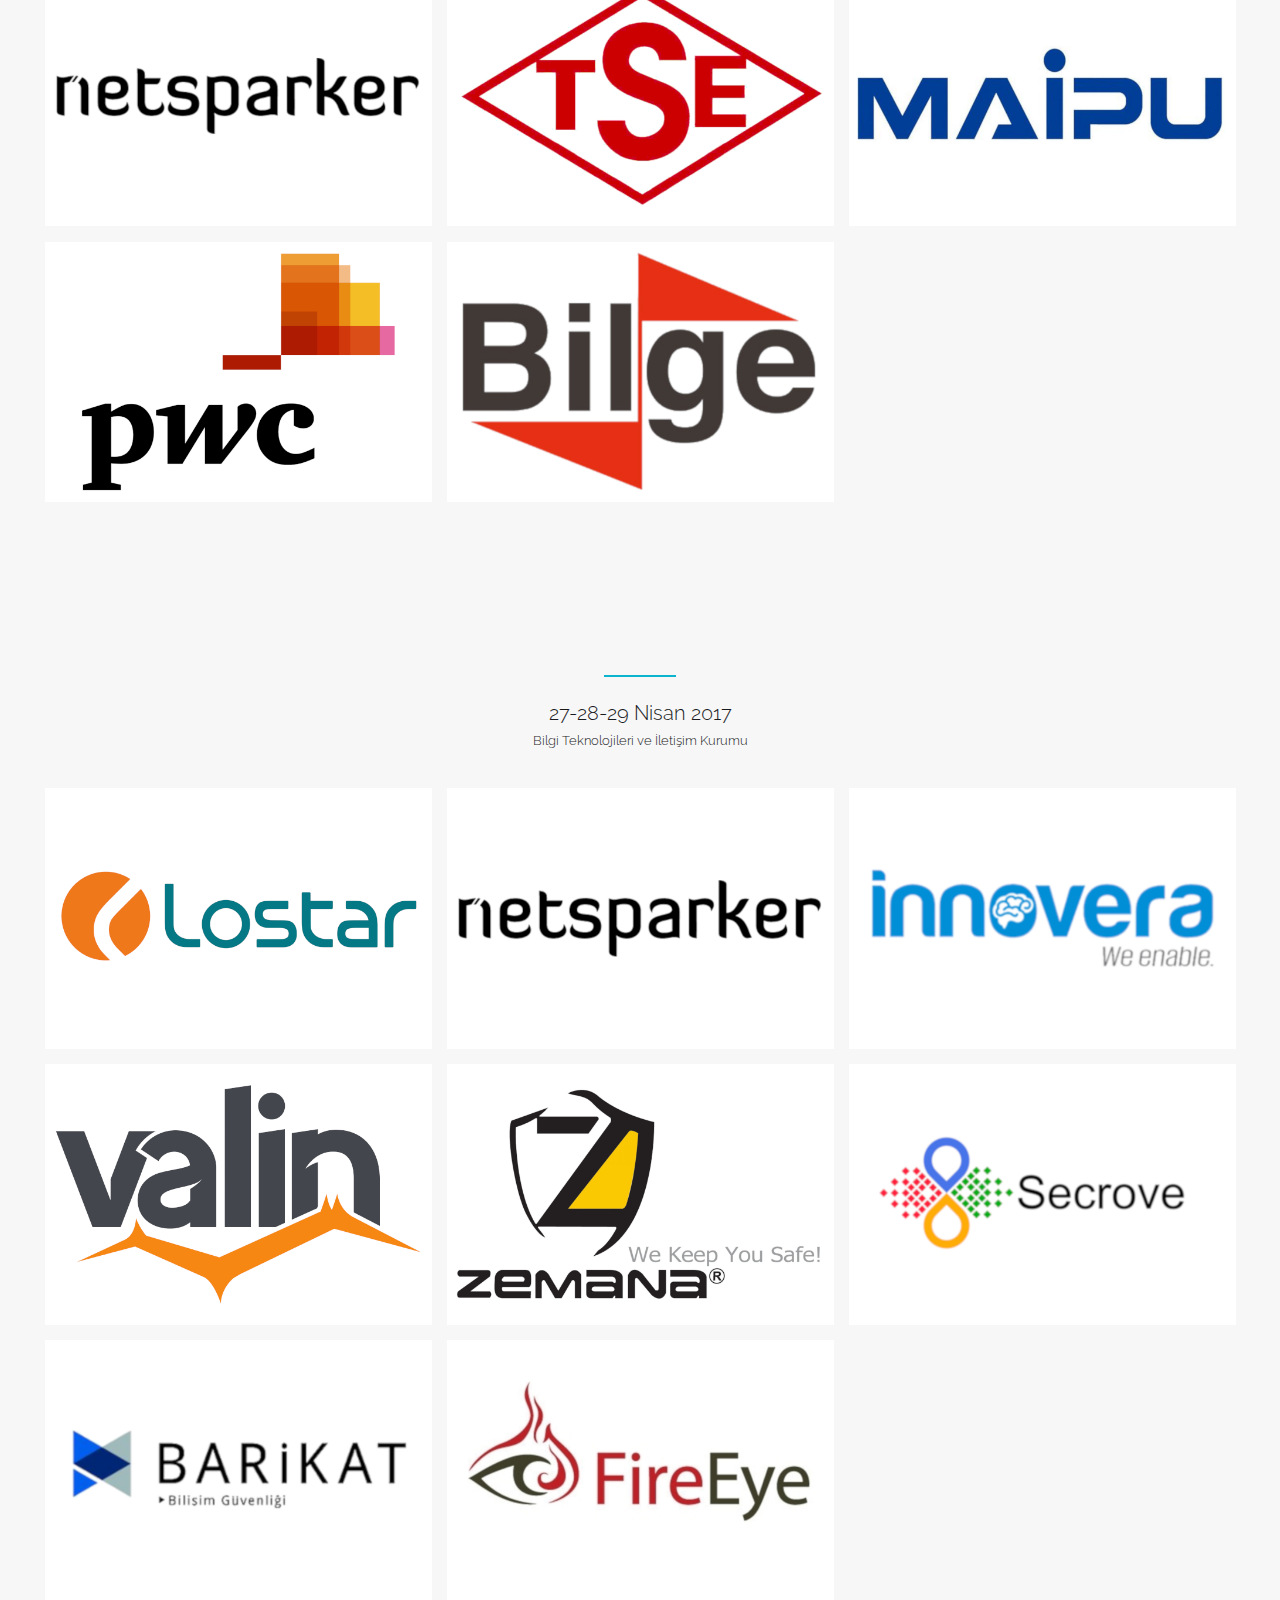
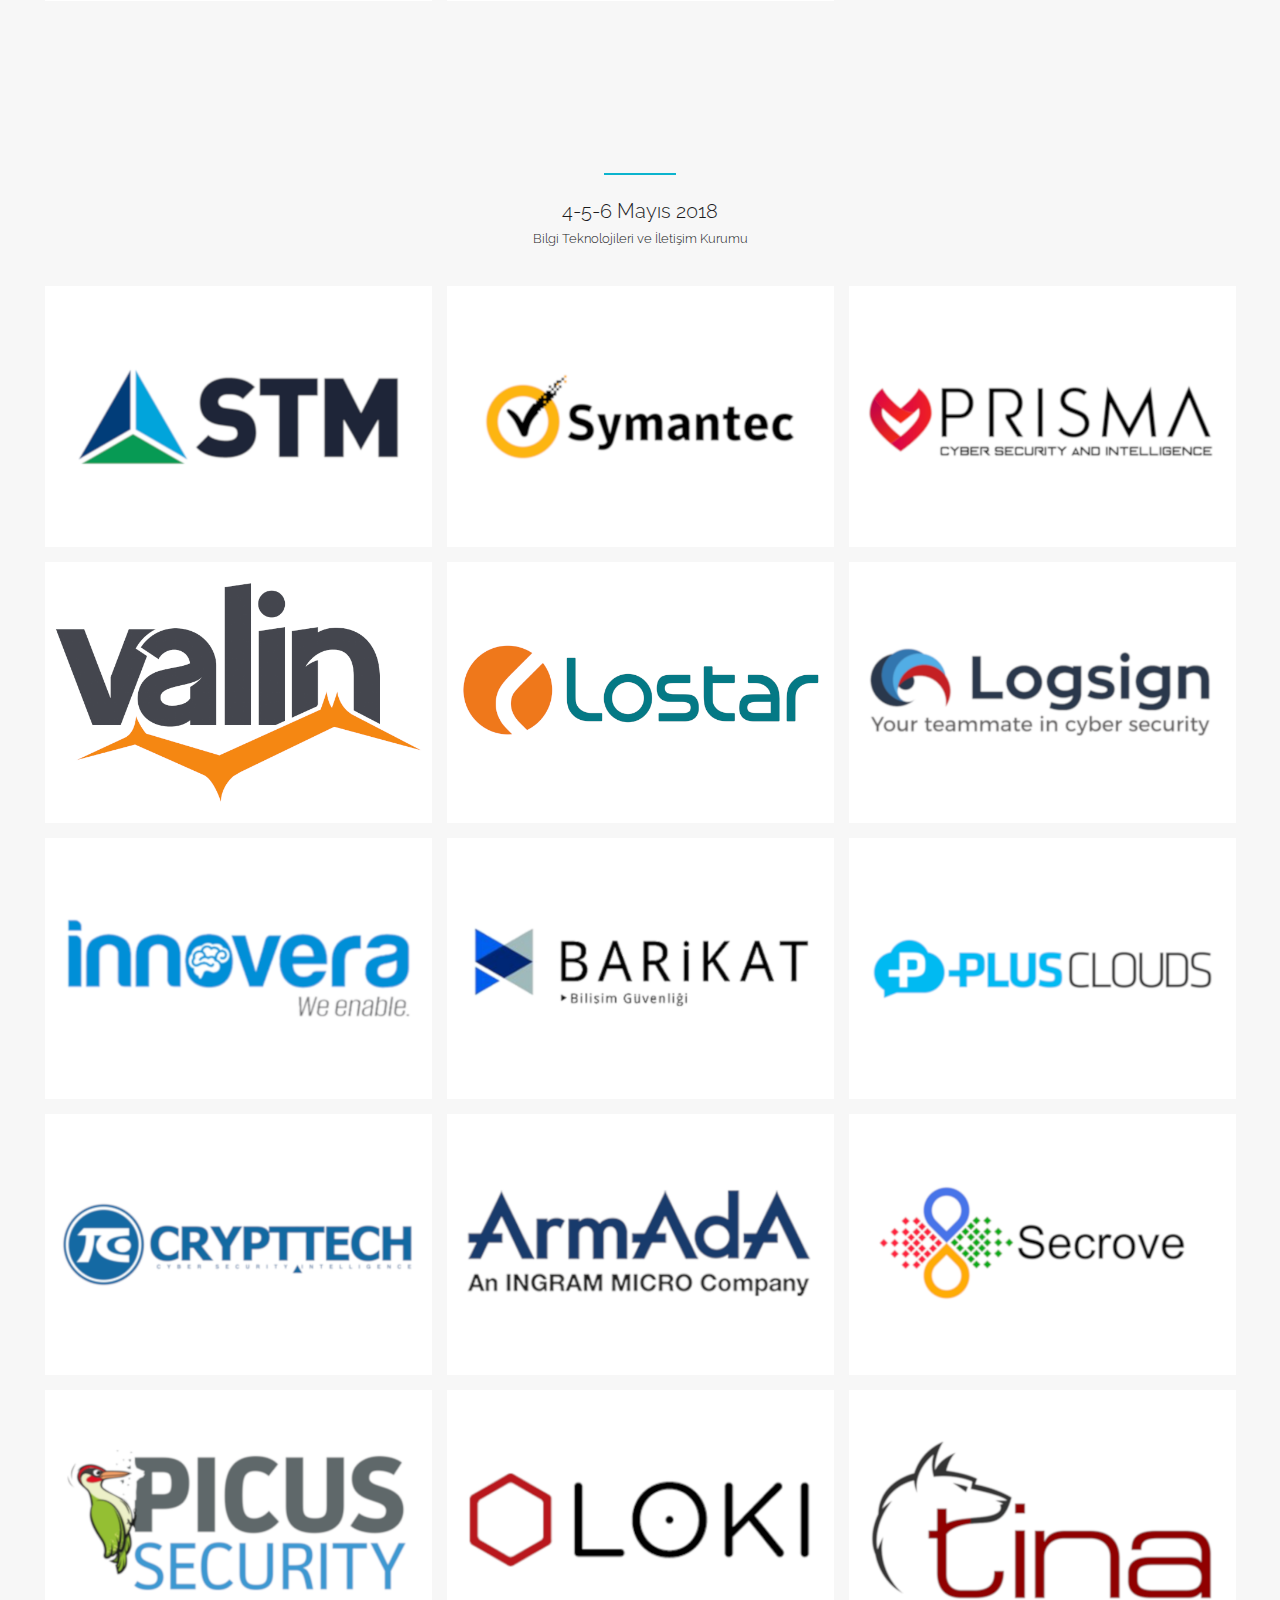
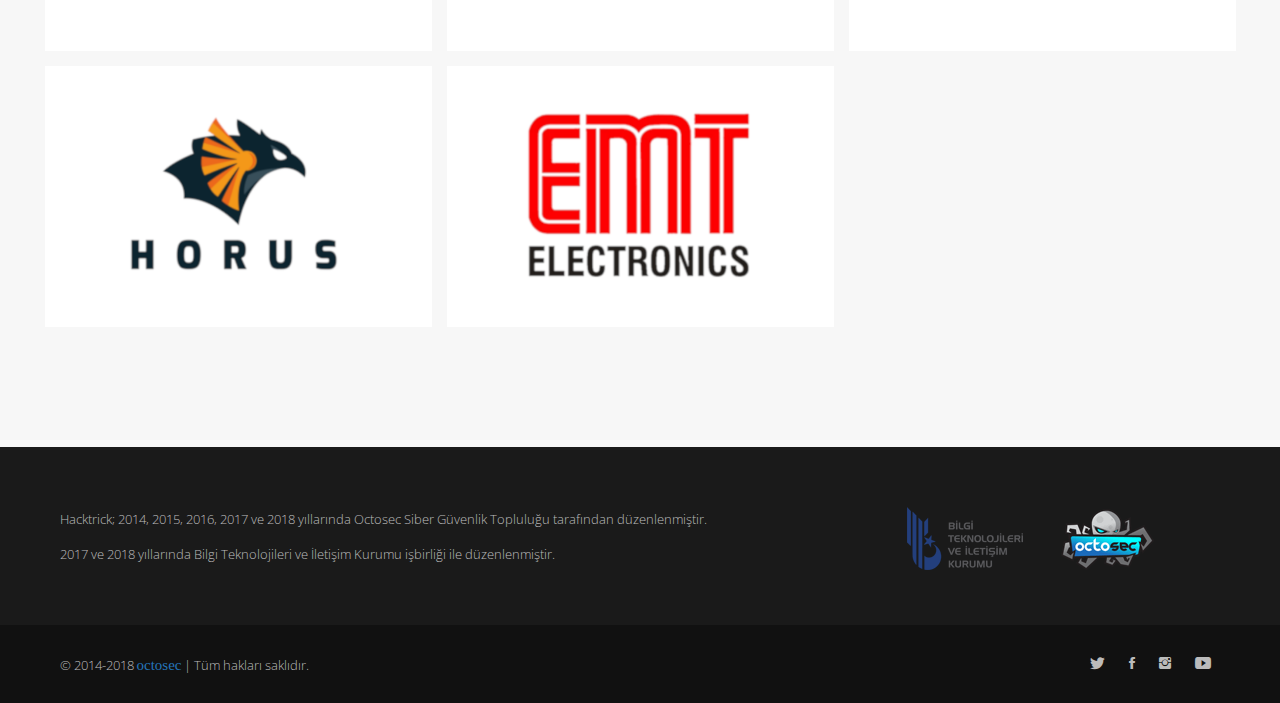
==== commit c0da33fa: "Merge branch 'master' of https://github.com/Octosec/hacktrick-brosur" ====
--- a/index.html
+++ b/index.html
@@ -5,7 +5,7 @@
         <meta http-equiv="X-UA-Compatible" content="IE=edge">
         <meta name="viewport" content="width=device-width, initial-scale=1">
         <title>HACKTRICK Case Study Summit</title> 
-        <meta name="description" content=">Hacktrick, Octosec ekibi tarafından her yıl geleneksel olarak düzenlenen, 2 günün eğitime 1 günün konferansa ayrıldığı, toplamda 3 gün süren bir Siber Güvenlik etkinliğidir.">
+        <meta name="description" content="Hacktrick, Octosec ekibi tarafından her yıl geleneksel olarak düzenlenen, 2 günün eğitime 1 günün konferansa ayrıldığı, toplamda 3 gün süren bir Siber Güvenlik etkinliğidir.">
         <link href="img/assets/favicon.png" rel="icon" type="image/png"> 
         <link href="css/plugins.css" rel="stylesheet" type="text/css">   
         <link href="css/theme.css" rel="stylesheet" type="text/css">   
@@ -109,7 +109,7 @@
                         <div class="cbp-item print branding">
                             <a target="_blank" href="http://www.innoverabt.com" class="cbp-caption">
                                 <div class="cbp-caption-defaultWrap">
-                                    <img src="img/clients/octo.png">
+                                    <img src="img/supporters/1.png">
                                 </div>
                                 <div class="cbp-caption-activeWrap">
                                     <div class="cbp-l-caption-alignCenter">
@@ -123,7 +123,7 @@
                         <div class="cbp-item print branding">
                             <a target="_blank" href="https://www.bgasecurity.com" class="cbp-caption">
                                 <div class="cbp-caption-defaultWrap">
-                                    <img src="img/clients/octo.png">
+                                    <img src="img/supporters/2.png">
                                 </div>
                                 <div class="cbp-caption-activeWrap">
                                     <div class="cbp-l-caption-alignCenter">
@@ -137,7 +137,7 @@
                         <div class="cbp-item print branding">
                             <a target="_blank" href="https://www.invictuseurope.com" class="cbp-caption">
                                 <div class="cbp-caption-defaultWrap">
-                                    <img src="img/clients/octo.png">
+                                    <img src="img/supporters/3.png">
                                 </div>
                                 <div class="cbp-caption-activeWrap">
                                     <div class="cbp-l-caption-alignCenter">
@@ -151,7 +151,7 @@
                         <div class="cbp-item print branding">
                             <a target="_blank" href="https://www.tubitak.gov.tr" class="cbp-caption">
                                 <div class="cbp-caption-defaultWrap">
-                                    <img src="img/clients/octo.png">
+                                    <img src="img/supporters/4.png">
                                 </div>
                                 <div class="cbp-caption-activeWrap">
                                     <div class="cbp-l-caption-alignCenter">
@@ -176,7 +176,7 @@
                         <div class="cbp-item print branding">
                             <a target="_blank" href="https://www.netsparker.com" class="cbp-caption">
                                 <div class="cbp-caption-defaultWrap">
-                                    <img src="img/clients/octo.png">
+                                    <img src="img/supporters/5.png">
                                 </div>
                                 <div class="cbp-caption-activeWrap">
                                     <div class="cbp-l-caption-alignCenter">
@@ -190,7 +190,7 @@
                         <div class="cbp-item print branding">
                             <a target="_blank" href="https://www.perdigital.com" class="cbp-caption">
                                 <div class="cbp-caption-defaultWrap">
-                                    <img src="img/clients/octo.png">
+                                    <img src="img/supporters/6.png">
                                 </div>
                                 <div class="cbp-caption-activeWrap">
                                     <div class="cbp-l-caption-alignCenter">
@@ -204,7 +204,7 @@
                         <div class="cbp-item print branding">
                             <a target="_blank" href="https://www.tse.org.tr" class="cbp-caption">
                                 <div class="cbp-caption-defaultWrap">
-                                    <img src="img/clients/octo.png">
+                                    <img src="img/supporters/7.png">
                                 </div>
                                 <div class="cbp-caption-activeWrap">
                                     <div class="cbp-l-caption-alignCenter">
@@ -229,7 +229,7 @@
                         <div class="cbp-item print branding">
                             <a target="_blank" href="https://www.stm.com.tr" class="cbp-caption">
                                 <div class="cbp-caption-defaultWrap">
-                                    <img src="img/clients/octo.png">
+                                    <img src="img/supporters/8.png">
                                 </div>
                                 <div class="cbp-caption-activeWrap">
                                     <div class="cbp-l-caption-alignCenter">
@@ -243,7 +243,7 @@
                         <div class="cbp-item print branding">
                             <a target="_blank" href="http://www.innoverabt.com" class="cbp-caption">
                                 <div class="cbp-caption-defaultWrap">
-                                    <img src="img/clients/octo.png">
+                                    <img src="img/supporters/1.png">
                                 </div>
                                 <div class="cbp-caption-activeWrap">
                                     <div class="cbp-l-caption-alignCenter">
@@ -257,7 +257,7 @@
                         <div class="cbp-item print branding">
                             <a target="_blank" href="http://dereka.com.tr" class="cbp-caption">
                                 <div class="cbp-caption-defaultWrap">
-                                    <img src="img/clients/octo.png">
+                                    <img src="img/supporters/9.png">
                                 </div>
                                 <div class="cbp-caption-activeWrap">
                                     <div class="cbp-l-caption-alignCenter">
@@ -271,7 +271,7 @@
                         <div class="cbp-item print branding">
                             <a target="_blank" href="https://www.netsparker.com" class="cbp-caption">
                                 <div class="cbp-caption-defaultWrap">
-                                    <img src="img/clients/octo.png">
+                                    <img src="img/supporters/5.png">
                                 </div>
                                 <div class="cbp-caption-activeWrap">
                                     <div class="cbp-l-caption-alignCenter">
@@ -285,7 +285,7 @@
                         <div class="cbp-item print branding">
                             <a target="_blank" href="https://www.tse.org.tr" class="cbp-caption">
                                 <div class="cbp-caption-defaultWrap">
-                                    <img src="img/clients/octo.png">
+                                    <img src="img/supporters/7.png">
                                 </div>
                                 <div class="cbp-caption-activeWrap">
                                     <div class="cbp-l-caption-alignCenter">
@@ -299,7 +299,7 @@
                         <div class="cbp-item print branding">
                             <a target="_blank" href="http://www.maipu.com" class="cbp-caption">
                                 <div class="cbp-caption-defaultWrap">
-                                    <img src="img/clients/octo.png">
+                                    <img src="img/supporters/10.png">
                                 </div>
                                 <div class="cbp-caption-activeWrap">
                                     <div class="cbp-l-caption-alignCenter">
@@ -313,7 +313,7 @@
                         <div class="cbp-item print branding">
                             <a target="_blank" href="https://www.pwc.com/" class="cbp-caption">
                                 <div class="cbp-caption-defaultWrap">
-                                    <img src="img/clients/octo.png">
+                                    <img src="img/supporters/11.png">
                                 </div>
                                 <div class="cbp-caption-activeWrap">
                                     <div class="cbp-l-caption-alignCenter">
@@ -327,7 +327,7 @@
                         <div class="cbp-item print branding">
                             <a target="_blank" href="http://www.bilgesgt.com/" class="cbp-caption">
                                 <div class="cbp-caption-defaultWrap">
-                                    <img src="img/clients/octo.png">
+                                    <img src="img/supporters/12.png">
                                 </div>
                                 <div class="cbp-caption-activeWrap">
                                     <div class="cbp-l-caption-alignCenter">
@@ -352,7 +352,7 @@
                         <div class="cbp-item print branding">
                             <a target="_blank" href="https://lostar.com.tr" class="cbp-caption">
                                 <div class="cbp-caption-defaultWrap">
-                                    <img src="img/clients/octo.png">
+                                    <img src="img/supporters/13.png">
                                 </div>
                                 <div class="cbp-caption-activeWrap">
                                     <div class="cbp-l-caption-alignCenter">
@@ -366,7 +366,7 @@
                         <div class="cbp-item print branding">
                             <a target="_blank" href="https://www.netsparker.com" class="cbp-caption">
                                 <div class="cbp-caption-defaultWrap">
-                                    <img src="img/clients/octo.png">
+                                    <img src="img/supporters/5.png">
                                 </div>
                                 <div class="cbp-caption-activeWrap">
                                     <div class="cbp-l-caption-alignCenter">
@@ -380,7 +380,7 @@
                         <div class="cbp-item print branding">
                                 <a target="_blank" href="http://www.innoverabt.com" class="cbp-caption">
                                 <div class="cbp-caption-defaultWrap">
-                                    <img src="img/clients/octo.png">
+                                    <img src="img/supporters/1.png">
                                 </div>
                                 <div class="cbp-caption-activeWrap">
                                     <div class="cbp-l-caption-alignCenter">
@@ -394,7 +394,7 @@
                         <div class="cbp-item print branding">
                             <a target="_blank" href="http://valin.com.tr" class="cbp-caption">
                                 <div class="cbp-caption-defaultWrap">
-                                    <img src="img/clients/octo.png">
+                                    <img src="img/supporters/14.png">
                                 </div>
                                 <div class="cbp-caption-activeWrap">
                                     <div class="cbp-l-caption-alignCenter">
@@ -408,7 +408,7 @@
                         <div class="cbp-item print branding">
                             <a target="_blank" href="https://www.zemana.com" class="cbp-caption">
                                 <div class="cbp-caption-defaultWrap">
-                                    <img src="img/clients/octo.png">
+                                    <img src="img/supporters/15.png">
                                 </div>
                                 <div class="cbp-caption-activeWrap">
                                     <div class="cbp-l-caption-alignCenter">
@@ -422,7 +422,7 @@
                         <div class="cbp-item print branding">
                             <a target="_blank" href="http://www.secrove.com" class="cbp-caption">
                                 <div class="cbp-caption-defaultWrap">
-                                    <img src="img/clients/octo.png">
+                                    <img src="img/supporters/16.png">
                                 </div>
                                 <div class="cbp-caption-activeWrap">
                                     <div class="cbp-l-caption-alignCenter">
@@ -436,7 +436,7 @@
                         <div class="cbp-item print branding">
                             <a target="_blank" href="http://www.barikat.com.tr" class="cbp-caption">
                                 <div class="cbp-caption-defaultWrap">
-                                    <img src="img/clients/octo.png">
+                                    <img src="img/supporters/17.png">
                                 </div>
                                 <div class="cbp-caption-activeWrap">
                                     <div class="cbp-l-caption-alignCenter">
@@ -450,7 +450,7 @@
                         <div class="cbp-item print branding">
                             <a target="_blank" href="https://www.fireeye.com" class="cbp-caption">
                                 <div class="cbp-caption-defaultWrap">
-                                    <img src="img/clients/octo.png">
+                                    <img src="img/supporters/18.png">
                                 </div>
                                 <div class="cbp-caption-activeWrap">
                                     <div class="cbp-l-caption-alignCenter">
@@ -475,7 +475,7 @@
                         <div class="cbp-item print branding">
                             <a target="_blank" href="https://www.stm.com.tr" class="cbp-caption">
                                 <div class="cbp-caption-defaultWrap">
-                                    <img src="img/clients/octo.png">
+                                    <img src="img/supporters/8.png">
                                 </div>
                                 <div class="cbp-caption-activeWrap">
                                     <div class="cbp-l-caption-alignCenter">
@@ -489,7 +489,7 @@
                         <div class="cbp-item print branding">
                             <a target="_blank" href="https://www.symantec.com" class="cbp-caption">
                                 <div class="cbp-caption-defaultWrap">
-                                    <img src="img/clients/octo.png">
+                                    <img src="img/supporters/19.png">
                                 </div>
                                 <div class="cbp-caption-activeWrap">
                                     <div class="cbp-l-caption-alignCenter">
@@ -503,7 +503,7 @@
                         <div class="cbp-item print branding">
                             <a target="_blank" href="https://www.prismacsi.com" class="cbp-caption">
                                 <div class="cbp-caption-defaultWrap">
-                                    <img src="img/clients/octo.png">
+                                    <img src="img/supporters/21.png">
                                 </div>
                                 <div class="cbp-caption-activeWrap">
                                     <div class="cbp-l-caption-alignCenter">
@@ -517,7 +517,7 @@
                         <div class="cbp-item print branding">
                             <a target="_blank" href="http://valin.com.tr" class="cbp-caption">
                                 <div class="cbp-caption-defaultWrap">
-                                    <img src="img/clients/octo.png">
+                                    <img src="img/supporters/14.png">
                                 </div>
                                 <div class="cbp-caption-activeWrap">
                                     <div class="cbp-l-caption-alignCenter">
@@ -531,7 +531,7 @@
                         <div class="cbp-item print branding">
                             <a target="_blank" href="https://lostar.com.tr" class="cbp-caption">
                                 <div class="cbp-caption-defaultWrap">
-                                    <img src="img/clients/octo.png">
+                                    <img src="img/supporters/13.png">
                                 </div>
                                 <div class="cbp-caption-activeWrap">
                                     <div class="cbp-l-caption-alignCenter">
@@ -545,7 +545,7 @@
                         <div class="cbp-item print branding">
                             <a target="_blank" href="https://www.logsign.com" class="cbp-caption">
                                 <div class="cbp-caption-defaultWrap">
-                                    <img src="img/clients/octo.png">
+                                    <img src="img/supporters/20.png">
                                 </div>
                                 <div class="cbp-caption-activeWrap">
                                     <div class="cbp-l-caption-alignCenter">
@@ -559,7 +559,7 @@
                         <div class="cbp-item print branding">
                             <a target="_blank" href="http://www.innoverabt.com" class="cbp-caption">
                                 <div class="cbp-caption-defaultWrap">
-                                    <img src="img/clients/octo.png">
+                                    <img src="img/supporters/1.png">
                                 </div>
                                 <div class="cbp-caption-activeWrap">
                                     <div class="cbp-l-caption-alignCenter">
@@ -573,7 +573,7 @@
                         <div class="cbp-item print branding">
                             <a target="_blank" href="http://www.barikat.com.tr" class="cbp-caption">
                                 <div class="cbp-caption-defaultWrap">
-                                    <img src="img/clients/octo.png">
+                                    <img src="img/supporters/17.png">
                                 </div>
                                 <div class="cbp-caption-activeWrap">
                                     <div class="cbp-l-caption-alignCenter">
@@ -587,7 +587,7 @@
                         <div class="cbp-item print branding">
                             <a target="_blank" href="https://plusclouds.com" class="cbp-caption">
                                 <div class="cbp-caption-defaultWrap">
-                                    <img src="img/clients/octo.png">
+                                    <img src="img/supporters/22.png">
                                 </div>
                                 <div class="cbp-caption-activeWrap">
                                     <div class="cbp-l-caption-alignCenter">
@@ -601,7 +601,7 @@
                         <div class="cbp-item print branding">
                             <a target="_blank" href="https://www.crypttech.com" class="cbp-caption">
                                 <div class="cbp-caption-defaultWrap">
-                                    <img src="img/clients/octo.png">
+                                    <img src="img/supporters/23.png">
                                 </div>
                                 <div class="cbp-caption-activeWrap">
                                     <div class="cbp-l-caption-alignCenter">
@@ -613,9 +613,9 @@
                             </a>
                         </div>
                         <div class="cbp-item print branding">
-                            <a target="_blank" href="#" class="cbp-caption">
-                                <div class="cbp-caption-defaultWrap">
-                                    <img src="img/clients/octo.png">
+                            <a target="_blank" href="http://www.armada.com.tr" class="cbp-caption">
+                                <div class="cbp-caption-defaultWrap">
+                                    <img src="img/supporters/24.png">
                                 </div>
                                 <div class="cbp-caption-activeWrap">
                                     <div class="cbp-l-caption-alignCenter">
@@ -629,7 +629,7 @@
                         <div class="cbp-item print branding">
                             <a target="_blank" href="http://www.secrove.com" class="cbp-caption">
                                 <div class="cbp-caption-defaultWrap">
-                                    <img src="img/clients/octo.png">
+                                    <img src="img/supporters/16.png">
                                 </div>
                                 <div class="cbp-caption-activeWrap">
                                     <div class="cbp-l-caption-alignCenter">
@@ -643,7 +643,7 @@
                         <div class="cbp-item print branding">
                             <a target="_blank" href="https://www.picussecurity.com" class="cbp-caption">
                                 <div class="cbp-caption-defaultWrap">
-                                    <img src="img/clients/octo.png">
+                                    <img src="img/supporters/25.png">
                                 </div>
                                 <div class="cbp-caption-activeWrap">
                                     <div class="cbp-l-caption-alignCenter">
@@ -655,9 +655,9 @@
                             </a>
                         </div>
                         <div class="cbp-item print branding">
-                            <a target="_blank" href="#" class="cbp-caption">
-                                <div class="cbp-caption-defaultWrap">
-                                    <img src="img/clients/octo.png">
+                            <a target="_blank" href="http://www.getloki.com" class="cbp-caption">
+                                <div class="cbp-caption-defaultWrap">
+                                    <img src="img/supporters/27.png">
                                 </div>
                                 <div class="cbp-caption-activeWrap">
                                     <div class="cbp-l-caption-alignCenter">
@@ -671,7 +671,7 @@
                         <div class="cbp-item print branding">
                             <a target="_blank" href="https://www.tinasecurity.com" class="cbp-caption">
                                 <div class="cbp-caption-defaultWrap">
-                                    <img src="img/clients/octo.png">
+                                    <img src="img/supporters/28.png">
                                 </div>
                                 <div class="cbp-caption-activeWrap">
                                     <div class="cbp-l-caption-alignCenter">
@@ -685,7 +685,7 @@
                         <div class="cbp-item print branding">
                             <a target="_blank" href="https://horus.com.tr" class="cbp-caption">
                                 <div class="cbp-caption-defaultWrap">
-                                    <img src="img/clients/octo.png">
+                                    <img src="img/supporters/29.png">
                                 </div>
                                 <div class="cbp-caption-activeWrap">
                                     <div class="cbp-l-caption-alignCenter">
@@ -699,7 +699,7 @@
                         <div class="cbp-item print branding">
                             <a target="_blank" href="http://www.emt.com.tr" class="cbp-caption">
                                 <div class="cbp-caption-defaultWrap">
-                                    <img src="img/clients/octo.png">
+                                    <img src="img/supporters/26.png">
                                 </div>
                                 <div class="cbp-caption-activeWrap">
                                     <div class="cbp-l-caption-alignCenter">
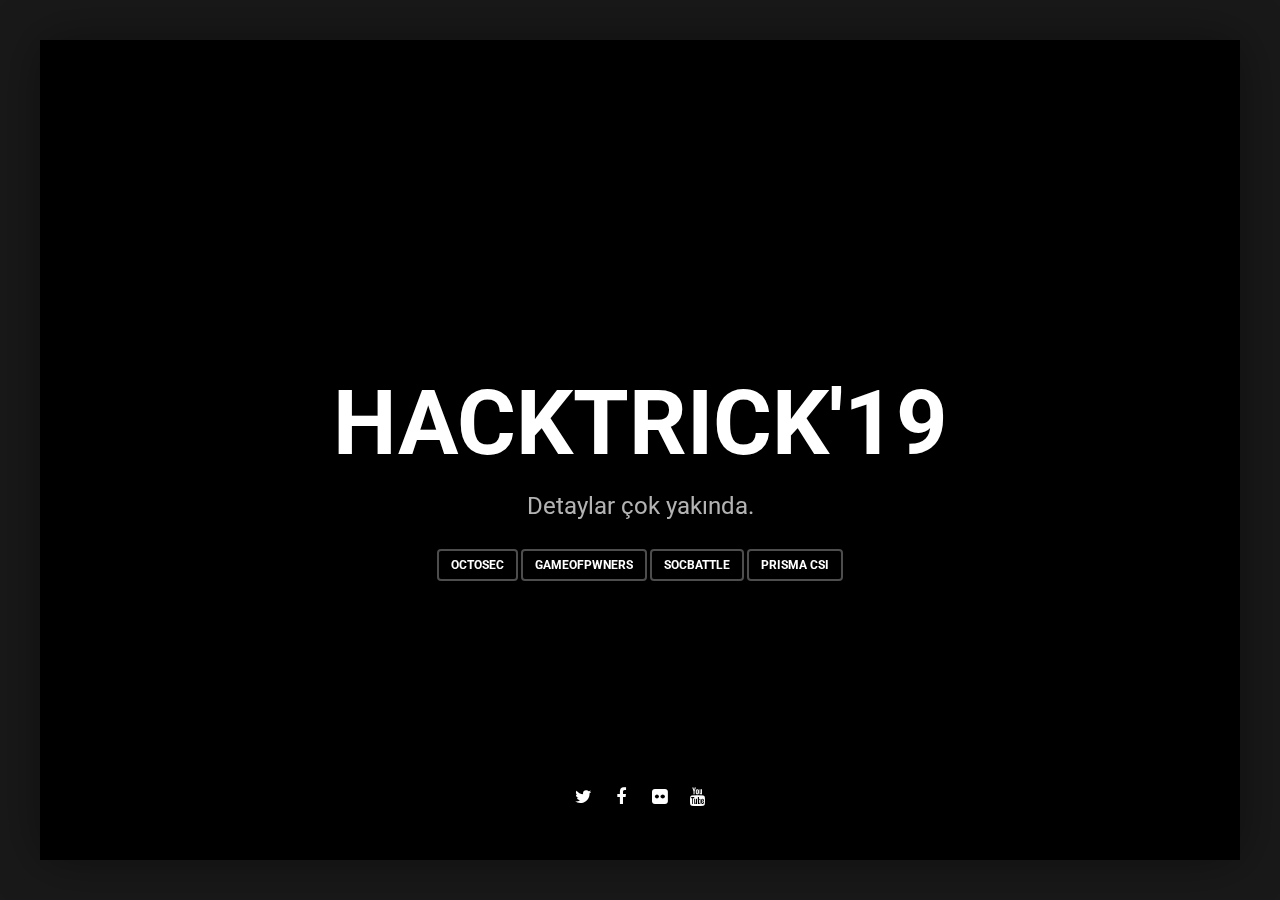
==== commit 013e2c68: "broşür site güncellendi" ====
--- a/index.html
+++ b/index.html
@@ -1,763 +1,98 @@
 <!DOCTYPE html>
-<html lang="tr">
-    <head>  
-        <meta charset="utf-8">
-        <meta http-equiv="X-UA-Compatible" content="IE=edge">
-        <meta name="viewport" content="width=device-width, initial-scale=1">
-        <title>HACKTRICK Case Study Summit</title> 
-        <meta name="description" content="Hacktrick, Octosec ekibi tarafından her yıl geleneksel olarak düzenlenen, 2 günün eğitime 1 günün konferansa ayrıldığı, toplamda 3 gün süren bir Siber Güvenlik etkinliğidir.">
-        <link href="img/assets/favicon.png" rel="icon" type="image/png"> 
-        <link href="css/plugins.css" rel="stylesheet" type="text/css">   
-        <link href="css/theme.css" rel="stylesheet" type="text/css">   
-        <link href="css/ionicons.min.css" rel="stylesheet" type="text/css">
-        <link href="css/et-line-icons.css" rel="stylesheet" type="text/css">
-        <link href="css/themify-icons.css" rel="stylesheet" type="text/css"> 
-        <link href="fonts/lovelo/stylesheet.css" rel="stylesheet" type="text/css">
-        <link href='https://fonts.googleapis.com/css?family=Raleway:100,200,300,400%7COpen+Sans:400,300' rel='stylesheet' type='text/css'>
-        <link href="css/custom.css" rel="stylesheet" type="text/css"> 
-        <link href="css/colors/blue.css" id="color-scheme" rel="stylesheet" type="text/css">
-        <link rel="alternate" href="index.html" hreflang="tr-tr" />
-        <link rel="alternate" href="index.html/en/" hreflang="en-us" />
-    </head>
-    <body>
-        
-        <nav class="navbar navbar-default fullwidth">
+
+<html lang="en-US">
+<head>
+    <meta charset="UTF-8"/>
+    <meta name="viewport" content="width=device-width, initial-scale=1.0">
+    <meta name="author" content="ThemeStarz">
+
+    <link href="assets/fonts/font-awesome.css" rel="stylesheet" type="text/css">
+    <link href="assets/fonts/elegant-fonts.css" rel="stylesheet" type="text/css">
+    <link href="https://fonts.googleapis.com/css?family=Roboto:400,500,700,900" rel="stylesheet">
+    <link rel="stylesheet" href="assets/bootstrap/css/bootstrap.css" type="text/css">
+    <link rel="stylesheet" href="assets/css/owl.carousel.css" type="text/css">
+    <link rel="stylesheet" href="assets/css/magnific-popup.css" type="text/css">
+    <link rel="stylesheet" href="assets/css/trackpad-scroll-emulator.css" type="text/css">
+    <link rel="stylesheet" href="assets/css/style.css" type="text/css">
+
+    <title>Hacktrick'19 Siber Güvenlik Konferansı</title>
+
+</head>
+
+<body class=" frame">
+
+<div id="outer-wrapper" class="animate translate-z-in">
+    <div id="inner-wrapper">
+        <div id="table-wrapper" class="center">
             <div class="container">
-                <div class="navbar-header">
-                    <div class="container">
-                        <button type="button" class="navbar-toggle collapsed" data-toggle="collapse" data-target="#navbar" aria-expanded="false" aria-controls="navbar">
-                            <span class="sr-only">Toggle navigation</span>
-                            <span class="icon-bar top-bar"></span>
-                            <span class="icon-bar middle-bar"></span>
-                            <span class="icon-bar bottom-bar"></span>
-                        </button>
-                        <a class="navbar-brand" href="/"><img src="img/assets/hacktrick.png" class="logo-light" alt="#"><img src="img/assets/hacktrick.png" class="logo-dark" alt="#"></a> 
+                <div id="row-header">
+                    <header><a href="#" id="brand" class="animate animate fade-in animation-time-3s"><img src="assets/img/logo.png" alt=""></a></header>
+                </div>
+                <!--end row-header-->
+                <div id="row-content">
+                    <div id="content-wrapper">
+                        <div id="content" class="animate translate-z-in animation-time-2s delay-03s">
+                            <h1>Hacktrick'19</h1>
+                            <h2 class="opacity-70">Detaylar çok yakında.</h2>
+                            <a href="http://octosec.net" class="btn btn-default btn-framed">Octosec</a>
+                            <a href="http://gameofpwners.com" class="btn btn-default btn-framed">GameofPwners</a>
+                            <a href="http://socbattle.com" class="btn btn-default btn-framed">SocBattle</a>
+                            <a href="http://prismacsi.com" class="btn btn-default btn-framed">PRISMA CSI</a>
+                        </div>
+                        <!--end content-->
                     </div>
+                    <!--end content-wrapper-->
                 </div>
+                <!--end row-content-->
+                <div id="row-footer">
+                    <footer>
+                        <div class="social-icons">
+                            <a href="https://twitter.com/hacktrickconf" class="animate fade-in animation-time-1s delay-1s"><i class="fa fa-twitter"></i></a>
+                            <a href="https://facebook.com/hacktrickconf" class="animate fade-in animation-time-1s delay-08s"><i class="fa fa-facebook"></i></a>
+                            <a href="https://www.flickr.com/photos/hacktrickconf" class="animate fade-in animation-time-1s delay-06s"><i class="fa fa-flickr"></i></a>
+                            <a href="https://www.youtube.com/c/Hacktrickconf" class="animate fade-in animation-time-1s delay-06s"><i class="fa fa-youtube"></i></a>
+                            </div>
+                    </footer>
+                </div>
+                <!--end row-footer-->
+            </div>
+            <!--end container-->
+        </div>
+        <!--end table-wrapper-->
+        <div class="background-wrapper has-vignette">
+            <div id="particles-js"></div>
+            <div class="bg-transfer opacity-90"><img src="assets/img/bg1.png" alt=""></div>
+        </div>
+        <!--end background-wrapper-->
+    </div>
+    <!--end inner-wrapper-->
+</div>
+<!--end outer-wrapper-->
 
-                <div id="navbar" class="navbar-collapse collapse">
-                    <div class="container">
-                        <ul class="nav navbar-nav menu-right">
-                            <li><a class="btn-scroll" href="#about">HAKKINDA</a></li>
-                            <li><a class="btn-scroll" href="#sponsor">SPONSORLAR</a></li>
-                            <li class="nav-separator"></li>
-                            <li><a class="octosec" href="https://octosec.net" target="_blank">octosec</a></li>
-                        </ul>
-                        
-                    </div>
-                </div> 
-            </div>
-        </nav>
-        
-        <section class="hero-fullwidth parallax overlay bg-img-h">
-            <div class="hero-container container">
-                <div class="hero-content text-center">
-                    <div class="col-sm-12 mr-auto white text-center pt20">
-                        <h1 class="large mt20"><span class="bold">HACKTRICK</span><br>Siber Güvenlik Konferansı</h1>
-                    </div>
-                </div>
-            </div>
-        </section>
-        
-        <section class="bg-grey" id="about"> 
-            <div class="container">   
-                <div class="vertical-align">
-                    <div class="col-md-12 text-left pr30">
-                        <h2>Hacktrick Hakkında</h2>   
-                        <p>Hacktrick, Octosec ekibi tarafından her yıl geleneksel olarak düzenlenen, 2 günün eğitime 1 günün konferansa ayrıldığı, toplamda 3 gün süren bir siber güvenlik etkinliğidir. Hacktrick, 2014'ten 2018'e kadar her yıl düzenli olarak organize edilmiş ve kamu, özel sektör ve akademik camiayı siber güvenlik çatısı altında toplamayı toplamayı başarmıştır. Octosec ekibinin ülkemizdeki siber güvenlik farkındalığını artırma hedefiyle düzenlediği Hacktrick her yıl binlerce katılımcıyı ağırlamış ve bu sayı her geçen yıl artmıştır.</p>
-                        <p>
-                            2018 yılı itibariyle Hacktrick macerasının son bulduğunu üzülerek belirtmek istiyoruz. 2014'ten bu yana etkinliğin düzenlenmesinde bizlere yardım eden, emek harcayan herkes adına Hacktrick'e göstermiş olduğunuz ilgi için <span class="octosec">octosec</span> ekibi olarak teşekkür ediyoruz. Sizlerin huzurunda da burada ismini sayamadığımız nice arkadaşımıza destekleri için teşekkür ediyoruz.
-                        </p>
-                        <p>
-                            2016 yılından itibaren etkinliğin düzenlenmesinde bizlere yardımcı olan <a href="canyoupwn.me" target="_blank">canyoupwn.me</a> ekibine de ayrıca teşekkür ediyoruz.
-                        </p>
-                    </div>
-                </div>
-            </div>
-        </section>
 
-        <section class="pt30 pb30" id="sponsor">
-            <div class="container">
-                <div class="row">    
+<div class="backdrop"></div>
 
-                    <div id="clients-slider-2" class="owl-carousel">
-                        <div><img src="img/clients/btk.png" class="img-responsive" alt="#"></div>
-                        <div><img src="img/clients/octo.png" class="img-responsive" alt="#"></div>
-                        <div><img src="img/clients/usom.png" class="img-responsive" alt="#"></div>
-                        <div><img src="img/clients/cypm.png" class="img-responsive" alt="#"></div>
-                        <div><img src="img/clients/gop.png" class="img-responsive" alt="#"></div>
-                        <div><img src="img/clients/bugminer3.png" class="img-responsive" alt="#"></div>
-                        <div><img src="img/clients/csawards1.png" class="img-responsive" alt="#"></div>
-                    </div>
+<script type="text/javascript" src="assets/js/jquery-2.2.1.min.js"></script>
+<script type="text/javascript" src="http://maps.google.com/maps/api/js"></script>
+<script type="text/javascript" src="assets/bootstrap/js/bootstrap.min.js"></script>
+<script type="text/javascript" src="assets/js/jquery.validate.min.js"></script>
+<script type="text/javascript" src="assets/js/owl.carousel.min.js"></script>
+<script type="text/javascript" src="assets/js/jquery.magnific-popup.min.js"></script>
+<script type="text/javascript" src="assets/js/jquery.trackpad-scroll-emulator.min.js"></script>
+<script type="text/javascript" src="assets/js/particles.min.js"></script>
+<script type="text/javascript" src="assets/js/custom.js"></script>
 
-                </div>
-            </div>
-        </section>
+<script type="text/javascript">
+    var latitude = 34.038405;
+    var longitude = -117.946944;
+    var markerImage = "assets/img/map-marker-w.png";
+    var mapTheme = "dark";
+    var mapElement = "map-contact";
+    google.maps.event.addDomListener(window, 'load', simpleMap(latitude, longitude, markerImage, mapTheme, mapElement));
 
-        <section class="bg-grey pt50"> 
-            <div class="container">
-                <div class="row">
-                    <div class="col-md-12 section-heading pb30 pt30">
-                        <h2>Sponsorlar</h2>
-                        <hr class="separator">
-                        <h4>9-10-11 Mayıs 2014</h4>
-                        <h5>Ankara Üniversitesi</h5>
-                    </div>
-                </div>
-                <div class="row">
-                    <div class="portfolio-grid-boxed cbp" id="js-grid-14">
-                        <div class="cbp-item print branding">
-                            <a target="_blank" href="http://www.innoverabt.com" class="cbp-caption">
-                                <div class="cbp-caption-defaultWrap">
-                                    <img src="img/supporters/1.png">
-                                </div>
-                                <div class="cbp-caption-activeWrap">
-                                    <div class="cbp-l-caption-alignCenter">
-                                        <div class="cbp-l-caption-body">
-                                            <div class="cbp-l-caption-title">INNOVERA (SYMTURK)</div>
-                                        </div>
-                                    </div>
-                                </div>
-                            </a>
-                        </div>
-                        <div class="cbp-item print branding">
-                            <a target="_blank" href="https://www.bgasecurity.com" class="cbp-caption">
-                                <div class="cbp-caption-defaultWrap">
-                                    <img src="img/supporters/2.png">
-                                </div>
-                                <div class="cbp-caption-activeWrap">
-                                    <div class="cbp-l-caption-alignCenter">
-                                        <div class="cbp-l-caption-body">
-                                            <div class="cbp-l-caption-title">BGA</div>
-                                        </div>
-                                    </div>
-                                </div>
-                            </a>
-                        </div>
-                        <div class="cbp-item print branding">
-                            <a target="_blank" href="https://www.invictuseurope.com" class="cbp-caption">
-                                <div class="cbp-caption-defaultWrap">
-                                    <img src="img/supporters/3.png">
-                                </div>
-                                <div class="cbp-caption-activeWrap">
-                                    <div class="cbp-l-caption-alignCenter">
-                                        <div class="cbp-l-caption-body">
-                                            <div class="cbp-l-caption-title">INVICTUS EUROPE (INTELRAD)</div>
-                                        </div>
-                                    </div>
-                                </div>
-                            </a>
-                        </div>
-                        <div class="cbp-item print branding">
-                            <a target="_blank" href="https://www.tubitak.gov.tr" class="cbp-caption">
-                                <div class="cbp-caption-defaultWrap">
-                                    <img src="img/supporters/4.png">
-                                </div>
-                                <div class="cbp-caption-activeWrap">
-                                    <div class="cbp-l-caption-alignCenter">
-                                        <div class="cbp-l-caption-body">
-                                            <div class="cbp-l-caption-title">TUBİTAK</div>
-                                        </div>
-                                    </div>
-                                </div>
-                            </a>
-                        </div>
-                    </div>
-                </div>
-                <div class="row">
-                    <div class="col-md-12 section-heading pb30 pt30">
-                        <hr class="separator">
-                        <h4>6-7-8 Eylül 2015</h4>
-                        <h5>Sabancı Üniversitesi</h5>
-                    </div>
-                </div>
-                <div class="row">
-                    <div class="portfolio-grid-boxed cbp" id="js-grid-15">
-                        <div class="cbp-item print branding">
-                            <a target="_blank" href="https://www.netsparker.com" class="cbp-caption">
-                                <div class="cbp-caption-defaultWrap">
-                                    <img src="img/supporters/5.png">
-                                </div>
-                                <div class="cbp-caption-activeWrap">
-                                    <div class="cbp-l-caption-alignCenter">
-                                        <div class="cbp-l-caption-body">
-                                            <div class="cbp-l-caption-title">NETSPARKER</div>
-                                        </div>
-                                    </div>
-                                </div>
-                            </a>
-                        </div>
-                        <div class="cbp-item print branding">
-                            <a target="_blank" href="https://www.perdigital.com" class="cbp-caption">
-                                <div class="cbp-caption-defaultWrap">
-                                    <img src="img/supporters/6.png">
-                                </div>
-                                <div class="cbp-caption-activeWrap">
-                                    <div class="cbp-l-caption-alignCenter">
-                                        <div class="cbp-l-caption-body">
-                                            <div class="cbp-l-caption-title">PERDIGITAL</div>
-                                        </div>
-                                    </div>
-                                </div>
-                            </a>
-                        </div>
-                        <div class="cbp-item print branding">
-                            <a target="_blank" href="https://www.tse.org.tr" class="cbp-caption">
-                                <div class="cbp-caption-defaultWrap">
-                                    <img src="img/supporters/7.png">
-                                </div>
-                                <div class="cbp-caption-activeWrap">
-                                    <div class="cbp-l-caption-alignCenter">
-                                        <div class="cbp-l-caption-body">
-                                            <div class="cbp-l-caption-title">TSE</div>
-                                        </div>
-                                    </div>
-                                </div>
-                            </a>
-                        </div>
-                    </div>
-                </div>
-                <div class="row">
-                    <div class="col-md-12 section-heading pb30 pt30">
-                        <hr class="separator">
-                        <h4>6-7-8 Mayıs 2016</h4>
-                        <h5>Anadolu Üniversitesi</h5>
-                    </div>
-                </div>
-                <div class="row">
-                    <div class="portfolio-grid-boxed cbp" id="js-grid-16">
-                        <div class="cbp-item print branding">
-                            <a target="_blank" href="https://www.stm.com.tr" class="cbp-caption">
-                                <div class="cbp-caption-defaultWrap">
-                                    <img src="img/supporters/8.png">
-                                </div>
-                                <div class="cbp-caption-activeWrap">
-                                    <div class="cbp-l-caption-alignCenter">
-                                        <div class="cbp-l-caption-body">
-                                            <div class="cbp-l-caption-title">STM</div>
-                                        </div>
-                                    </div>
-                                </div>
-                            </a>
-                        </div>
-                        <div class="cbp-item print branding">
-                            <a target="_blank" href="http://www.innoverabt.com" class="cbp-caption">
-                                <div class="cbp-caption-defaultWrap">
-                                    <img src="img/supporters/1.png">
-                                </div>
-                                <div class="cbp-caption-activeWrap">
-                                    <div class="cbp-l-caption-alignCenter">
-                                        <div class="cbp-l-caption-body">
-                                            <div class="cbp-l-caption-title">INNOVERA</div>
-                                        </div>
-                                    </div>
-                                </div>
-                            </a>
-                        </div>
-                        <div class="cbp-item print branding">
-                            <a target="_blank" href="http://dereka.com.tr" class="cbp-caption">
-                                <div class="cbp-caption-defaultWrap">
-                                    <img src="img/supporters/9.png">
-                                </div>
-                                <div class="cbp-caption-activeWrap">
-                                    <div class="cbp-l-caption-alignCenter">
-                                        <div class="cbp-l-caption-body">
-                                            <div class="cbp-l-caption-title">DEREKA</div>
-                                        </div>
-                                    </div>
-                                </div>
-                            </a>
-                        </div>
-                        <div class="cbp-item print branding">
-                            <a target="_blank" href="https://www.netsparker.com" class="cbp-caption">
-                                <div class="cbp-caption-defaultWrap">
-                                    <img src="img/supporters/5.png">
-                                </div>
-                                <div class="cbp-caption-activeWrap">
-                                    <div class="cbp-l-caption-alignCenter">
-                                        <div class="cbp-l-caption-body">
-                                            <div class="cbp-l-caption-title">NETSPARKER</div>
-                                        </div>
-                                    </div>
-                                </div>
-                            </a>
-                        </div>
-                        <div class="cbp-item print branding">
-                            <a target="_blank" href="https://www.tse.org.tr" class="cbp-caption">
-                                <div class="cbp-caption-defaultWrap">
-                                    <img src="img/supporters/7.png">
-                                </div>
-                                <div class="cbp-caption-activeWrap">
-                                    <div class="cbp-l-caption-alignCenter">
-                                        <div class="cbp-l-caption-body">
-                                            <div class="cbp-l-caption-title">TSE</div>
-                                        </div>
-                                    </div>
-                                </div>
-                            </a>
-                        </div>
-                        <div class="cbp-item print branding">
-                            <a target="_blank" href="http://www.maipu.com" class="cbp-caption">
-                                <div class="cbp-caption-defaultWrap">
-                                    <img src="img/supporters/10.png">
-                                </div>
-                                <div class="cbp-caption-activeWrap">
-                                    <div class="cbp-l-caption-alignCenter">
-                                        <div class="cbp-l-caption-body">
-                                            <div class="cbp-l-caption-title">MAIPU</div>
-                                        </div>
-                                    </div>
-                                </div>
-                            </a>
-                        </div>
-                        <div class="cbp-item print branding">
-                            <a target="_blank" href="https://www.pwc.com/" class="cbp-caption">
-                                <div class="cbp-caption-defaultWrap">
-                                    <img src="img/supporters/11.png">
-                                </div>
-                                <div class="cbp-caption-activeWrap">
-                                    <div class="cbp-l-caption-alignCenter">
-                                        <div class="cbp-l-caption-body">
-                                            <div class="cbp-l-caption-title">PWC</div>
-                                        </div>
-                                    </div>
-                                </div>
-                            </a>
-                        </div>
-                        <div class="cbp-item print branding">
-                            <a target="_blank" href="http://www.bilgesgt.com/" class="cbp-caption">
-                                <div class="cbp-caption-defaultWrap">
-                                    <img src="img/supporters/12.png">
-                                </div>
-                                <div class="cbp-caption-activeWrap">
-                                    <div class="cbp-l-caption-alignCenter">
-                                        <div class="cbp-l-caption-body">
-                                            <div class="cbp-l-caption-title">BİLGE SGT</div>
-                                        </div>
-                                    </div>
-                                </div>
-                            </a>
-                        </div>
-                    </div>
-                </div>
-                <div class="row">
-                    <div class="col-md-12 section-heading pb30 pt30">   
-                        <hr class="separator">
-                        <h4>27-28-29 Nisan 2017</h4>
-                        <h6>Bilgi Teknolojileri ve İletişim Kurumu</h6>
-                    </div>
-                </div>
-                <div class="row">
-                    <div class="portfolio-grid-boxed cbp" id="js-grid-17">
-                        <div class="cbp-item print branding">
-                            <a target="_blank" href="https://lostar.com.tr" class="cbp-caption">
-                                <div class="cbp-caption-defaultWrap">
-                                    <img src="img/supporters/13.png">
-                                </div>
-                                <div class="cbp-caption-activeWrap">
-                                    <div class="cbp-l-caption-alignCenter">
-                                        <div class="cbp-l-caption-body">
-                                            <div class="cbp-l-caption-title">LOSTAR</div>
-                                        </div>
-                                    </div>
-                                </div>
-                            </a>
-                        </div>
-                        <div class="cbp-item print branding">
-                            <a target="_blank" href="https://www.netsparker.com" class="cbp-caption">
-                                <div class="cbp-caption-defaultWrap">
-                                    <img src="img/supporters/5.png">
-                                </div>
-                                <div class="cbp-caption-activeWrap">
-                                    <div class="cbp-l-caption-alignCenter">
-                                        <div class="cbp-l-caption-body">
-                                            <div class="cbp-l-caption-title">NETSPARKER</div>
-                                        </div>
-                                    </div>
-                                </div>
-                            </a>
-                        </div>
-                        <div class="cbp-item print branding">
-                                <a target="_blank" href="http://www.innoverabt.com" class="cbp-caption">
-                                <div class="cbp-caption-defaultWrap">
-                                    <img src="img/supporters/1.png">
-                                </div>
-                                <div class="cbp-caption-activeWrap">
-                                    <div class="cbp-l-caption-alignCenter">
-                                        <div class="cbp-l-caption-body">
-                                            <div class="cbp-l-caption-title">INNOVERA</div>
-                                        </div>
-                                    </div>
-                                </div>
-                            </a>
-                        </div>
-                        <div class="cbp-item print branding">
-                            <a target="_blank" href="http://valin.com.tr" class="cbp-caption">
-                                <div class="cbp-caption-defaultWrap">
-                                    <img src="img/supporters/14.png">
-                                </div>
-                                <div class="cbp-caption-activeWrap">
-                                    <div class="cbp-l-caption-alignCenter">
-                                        <div class="cbp-l-caption-body">
-                                            <div class="cbp-l-caption-title">VALİN</div>
-                                        </div>
-                                    </div>
-                                </div>
-                            </a>
-                        </div>
-                        <div class="cbp-item print branding">
-                            <a target="_blank" href="https://www.zemana.com" class="cbp-caption">
-                                <div class="cbp-caption-defaultWrap">
-                                    <img src="img/supporters/15.png">
-                                </div>
-                                <div class="cbp-caption-activeWrap">
-                                    <div class="cbp-l-caption-alignCenter">
-                                        <div class="cbp-l-caption-body">
-                                            <div class="cbp-l-caption-title">ZEMANA</div>
-                                        </div>
-                                    </div>
-                                </div>
-                            </a>
-                        </div>
-                        <div class="cbp-item print branding">
-                            <a target="_blank" href="http://www.secrove.com" class="cbp-caption">
-                                <div class="cbp-caption-defaultWrap">
-                                    <img src="img/supporters/16.png">
-                                </div>
-                                <div class="cbp-caption-activeWrap">
-                                    <div class="cbp-l-caption-alignCenter">
-                                        <div class="cbp-l-caption-body">
-                                            <div class="cbp-l-caption-title">SECROVE</div>
-                                        </div>
-                                    </div>
-                                </div>
-                            </a>
-                        </div>
-                        <div class="cbp-item print branding">
-                            <a target="_blank" href="http://www.barikat.com.tr" class="cbp-caption">
-                                <div class="cbp-caption-defaultWrap">
-                                    <img src="img/supporters/17.png">
-                                </div>
-                                <div class="cbp-caption-activeWrap">
-                                    <div class="cbp-l-caption-alignCenter">
-                                        <div class="cbp-l-caption-body">
-                                            <div class="cbp-l-caption-title">BARİKAT</div>
-                                        </div>
-                                    </div>
-                                </div>
-                            </a>
-                        </div>
-                        <div class="cbp-item print branding">
-                            <a target="_blank" href="https://www.fireeye.com" class="cbp-caption">
-                                <div class="cbp-caption-defaultWrap">
-                                    <img src="img/supporters/18.png">
-                                </div>
-                                <div class="cbp-caption-activeWrap">
-                                    <div class="cbp-l-caption-alignCenter">
-                                        <div class="cbp-l-caption-body">
-                                            <div class="cbp-l-caption-title">FIREEYE</div>
-                                        </div>
-                                    </div>
-                                </div>
-                            </a>
-                        </div>
-                    </div>
-                </div>
-                <div class="row">
-                    <div class="col-md-12 section-heading pb30 pt30">   
-                        <hr class="separator">
-                        <h4>4-5-6 Mayıs 2018</h4>
-                        <h6>Bilgi Teknolojileri ve İletişim Kurumu</h6>
-                    </div>
-                </div>
-                <div class="row">
-                    <div class="portfolio-grid-boxed cbp" id="js-grid-18">
-                        <div class="cbp-item print branding">
-                            <a target="_blank" href="https://www.stm.com.tr" class="cbp-caption">
-                                <div class="cbp-caption-defaultWrap">
-                                    <img src="img/supporters/8.png">
-                                </div>
-                                <div class="cbp-caption-activeWrap">
-                                    <div class="cbp-l-caption-alignCenter">
-                                        <div class="cbp-l-caption-body">
-                                            <div class="cbp-l-caption-title">STM</div>
-                                        </div>
-                                    </div>
-                                </div>
-                            </a>
-                        </div>
-                        <div class="cbp-item print branding">
-                            <a target="_blank" href="https://www.symantec.com" class="cbp-caption">
-                                <div class="cbp-caption-defaultWrap">
-                                    <img src="img/supporters/19.png">
-                                </div>
-                                <div class="cbp-caption-activeWrap">
-                                    <div class="cbp-l-caption-alignCenter">
-                                        <div class="cbp-l-caption-body">
-                                            <div class="cbp-l-caption-title">SYMANTEC</div>
-                                        </div>
-                                    </div>
-                                </div>
-                            </a>
-                        </div>
-                        <div class="cbp-item print branding">
-                            <a target="_blank" href="https://www.prismacsi.com" class="cbp-caption">
-                                <div class="cbp-caption-defaultWrap">
-                                    <img src="img/supporters/21.png">
-                                </div>
-                                <div class="cbp-caption-activeWrap">
-                                    <div class="cbp-l-caption-alignCenter">
-                                        <div class="cbp-l-caption-body">
-                                            <div class="cbp-l-caption-title">PRISMA CSI</div>
-                                        </div>
-                                    </div>
-                                </div>
-                            </a>
-                        </div>
-                        <div class="cbp-item print branding">
-                            <a target="_blank" href="http://valin.com.tr" class="cbp-caption">
-                                <div class="cbp-caption-defaultWrap">
-                                    <img src="img/supporters/14.png">
-                                </div>
-                                <div class="cbp-caption-activeWrap">
-                                    <div class="cbp-l-caption-alignCenter">
-                                        <div class="cbp-l-caption-body">
-                                            <div class="cbp-l-caption-title">VALİN</div>
-                                        </div>
-                                    </div>
-                                </div>
-                            </a>
-                        </div>
-                        <div class="cbp-item print branding">
-                            <a target="_blank" href="https://lostar.com.tr" class="cbp-caption">
-                                <div class="cbp-caption-defaultWrap">
-                                    <img src="img/supporters/13.png">
-                                </div>
-                                <div class="cbp-caption-activeWrap">
-                                    <div class="cbp-l-caption-alignCenter">
-                                        <div class="cbp-l-caption-body">
-                                            <div class="cbp-l-caption-title">LOSTAR</div>
-                                        </div>
-                                    </div>
-                                </div>
-                            </a>
-                        </div>
-                        <div class="cbp-item print branding">
-                            <a target="_blank" href="https://www.logsign.com" class="cbp-caption">
-                                <div class="cbp-caption-defaultWrap">
-                                    <img src="img/supporters/20.png">
-                                </div>
-                                <div class="cbp-caption-activeWrap">
-                                    <div class="cbp-l-caption-alignCenter">
-                                        <div class="cbp-l-caption-body">
-                                            <div class="cbp-l-caption-title">LOGSIGN</div>
-                                        </div>
-                                    </div>
-                                </div>
-                            </a>
-                        </div>
-                        <div class="cbp-item print branding">
-                            <a target="_blank" href="http://www.innoverabt.com" class="cbp-caption">
-                                <div class="cbp-caption-defaultWrap">
-                                    <img src="img/supporters/1.png">
-                                </div>
-                                <div class="cbp-caption-activeWrap">
-                                    <div class="cbp-l-caption-alignCenter">
-                                        <div class="cbp-l-caption-body">
-                                            <div class="cbp-l-caption-title">INNOVERA</div>
-                                        </div>
-                                    </div>
-                                </div>
-                            </a>
-                        </div>
-                        <div class="cbp-item print branding">
-                            <a target="_blank" href="http://www.barikat.com.tr" class="cbp-caption">
-                                <div class="cbp-caption-defaultWrap">
-                                    <img src="img/supporters/17.png">
-                                </div>
-                                <div class="cbp-caption-activeWrap">
-                                    <div class="cbp-l-caption-alignCenter">
-                                        <div class="cbp-l-caption-body">
-                                            <div class="cbp-l-caption-title">BARİKAT</div>
-                                        </div>
-                                    </div>
-                                </div>
-                            </a>
-                        </div>
-                        <div class="cbp-item print branding">
-                            <a target="_blank" href="https://plusclouds.com" class="cbp-caption">
-                                <div class="cbp-caption-defaultWrap">
-                                    <img src="img/supporters/22.png">
-                                </div>
-                                <div class="cbp-caption-activeWrap">
-                                    <div class="cbp-l-caption-alignCenter">
-                                        <div class="cbp-l-caption-body">
-                                            <div class="cbp-l-caption-title">PLUSCLOUDS</div>
-                                        </div>
-                                    </div>
-                                </div>
-                            </a>
-                        </div>
-                        <div class="cbp-item print branding">
-                            <a target="_blank" href="https://www.crypttech.com" class="cbp-caption">
-                                <div class="cbp-caption-defaultWrap">
-                                    <img src="img/supporters/23.png">
-                                </div>
-                                <div class="cbp-caption-activeWrap">
-                                    <div class="cbp-l-caption-alignCenter">
-                                        <div class="cbp-l-caption-body">
-                                            <div class="cbp-l-caption-title">CRYPTTECH</div>
-                                        </div>
-                                    </div>
-                                </div>
-                            </a>
-                        </div>
-                        <div class="cbp-item print branding">
-                            <a target="_blank" href="http://www.armada.com.tr" class="cbp-caption">
-                                <div class="cbp-caption-defaultWrap">
-                                    <img src="img/supporters/24.png">
-                                </div>
-                                <div class="cbp-caption-activeWrap">
-                                    <div class="cbp-l-caption-alignCenter">
-                                        <div class="cbp-l-caption-body">
-                                            <div class="cbp-l-caption-title">ARMADA</div>
-                                        </div>
-                                    </div>
-                                </div>
-                            </a>
-                        </div>
-                        <div class="cbp-item print branding">
-                            <a target="_blank" href="http://www.secrove.com" class="cbp-caption">
-                                <div class="cbp-caption-defaultWrap">
-                                    <img src="img/supporters/16.png">
-                                </div>
-                                <div class="cbp-caption-activeWrap">
-                                    <div class="cbp-l-caption-alignCenter">
-                                        <div class="cbp-l-caption-body">
-                                            <div class="cbp-l-caption-title">SECROVE</div>
-                                        </div>
-                                    </div>
-                                </div>
-                            </a>
-                        </div>
-                        <div class="cbp-item print branding">
-                            <a target="_blank" href="https://www.picussecurity.com" class="cbp-caption">
-                                <div class="cbp-caption-defaultWrap">
-                                    <img src="img/supporters/25.png">
-                                </div>
-                                <div class="cbp-caption-activeWrap">
-                                    <div class="cbp-l-caption-alignCenter">
-                                        <div class="cbp-l-caption-body">
-                                            <div class="cbp-l-caption-title">PICUS</div>
-                                        </div>
-                                    </div>
-                                </div>
-                            </a>
-                        </div>
-                        <div class="cbp-item print branding">
-                            <a target="_blank" href="http://www.getloki.com" class="cbp-caption">
-                                <div class="cbp-caption-defaultWrap">
-                                    <img src="img/supporters/27.png">
-                                </div>
-                                <div class="cbp-caption-activeWrap">
-                                    <div class="cbp-l-caption-alignCenter">
-                                        <div class="cbp-l-caption-body">
-                                            <div class="cbp-l-caption-title">LOKI</div>
-                                        </div>
-                                    </div>
-                                </div>
-                            </a>
-                        </div>
-                        <div class="cbp-item print branding">
-                            <a target="_blank" href="https://www.tinasecurity.com" class="cbp-caption">
-                                <div class="cbp-caption-defaultWrap">
-                                    <img src="img/supporters/28.png">
-                                </div>
-                                <div class="cbp-caption-activeWrap">
-                                    <div class="cbp-l-caption-alignCenter">
-                                        <div class="cbp-l-caption-body">
-                                            <div class="cbp-l-caption-title">TINA</div>
-                                        </div>
-                                    </div>
-                                </div>
-                            </a>
-                        </div>
-                        <div class="cbp-item print branding">
-                            <a target="_blank" href="https://horus.com.tr" class="cbp-caption">
-                                <div class="cbp-caption-defaultWrap">
-                                    <img src="img/supporters/29.png">
-                                </div>
-                                <div class="cbp-caption-activeWrap">
-                                    <div class="cbp-l-caption-alignCenter">
-                                        <div class="cbp-l-caption-body">
-                                            <div class="cbp-l-caption-title">HORUS</div>
-                                        </div>
-                                    </div>
-                                </div>
-                            </a>
-                        </div>
-                        <div class="cbp-item print branding">
-                            <a target="_blank" href="http://www.emt.com.tr" class="cbp-caption">
-                                <div class="cbp-caption-defaultWrap">
-                                    <img src="img/supporters/26.png">
-                                </div>
-                                <div class="cbp-caption-activeWrap">
-                                    <div class="cbp-l-caption-alignCenter">
-                                        <div class="cbp-l-caption-body">
-                                            <div class="cbp-l-caption-title">EMT</div>
-                                        </div>
-                                    </div>
-                                </div>
-                            </a>
-                        </div>
-                    </div>
-                </div>
-            </div>
-        </section>
+    particlesJS.load("particles-js", "assets/json/particles-default-dark-theme.json");
 
-        <footer id="footer-1">
+</script>
 
-            <div class="footer-columns">
-                <div class="container">
-                    <div class="row">
-                        <div class="col-md-8">
-                            <p>Hacktrick; 2014, 2015, 2016, 2017 ve 2018 yıllarında Octosec Siber Güvenlik Topluluğu tarafından düzenlenmiştir.</p>
-                            <p>2017 ve 2018 yıllarında Bilgi Teknolojileri ve İletişim Kurumu işbirliği ile düzenlenmiştir.</p>
-                        </div>
-                        <div class="col-md-4 text-center">
-                                <a href="https://www.btk.gov.tr" target="_blank"><img src="img/clients/btk.png"></a>
-                                <a href="https://octosec.net" target="_blank"><img src="img/clients/octo.png"></a>
-                        </div>
-                    </div>
-                </div>
-            </div>
 
-            <div class="footer-copyright">
-                <div class="container">
-                    <div class="row">
-
-                        <div class="col-md-6 col-sm-12">
-                            <p>© 2014-2018 <a href="https://octosec.net" target="_blank" class="octosec">octosec</a> | Tüm hakları saklıdır.</p>
-                        </div>
-                        <div class="col-md-6 col-sm-12">
-                            <ul class="social-icons">
-                                <li><a href="http://twitter.com/hacktrickconf" target="_blank"><i class="icon ion-social-twitter"></i></a></li> 	 
-                                <li><a href="https://facebook.com/hacktrickconf" target="_blank"><i class="icon ion-social-facebook"></i></a></li>  
-                                <li><a href="https://www.flickr.com/photos/hacktrickconf" target="_blank"><i class="icon ion-social-instagram"></i></a></li>   
-                                <li><a href="https://www.youtube.com/c/Hacktrickconf" target="_blank"><i class="icon ion-social-youtube"></i></a></li>
-                            </ul>
-                        </div>
-                    </div>
-                </div>
-            </div>
-
-        </footer>
-
-        <a id="back-to-top"><i class="icon ion-chevron-up"></i></a>
-
-        <script src="js/jquery.min.js"></script>
-        <script src="js/plugins.js"></script>
-        <script src="js/scripts.js"></script>
-
-    </body>
-</html>
+</body>
--- a/assets/fonts/elegant-fonts.css
+++ b/assets/fonts/elegant-fonts.css
@@ -0,0 +1,1159 @@
+@font-face {
+	font-family: 'ElegantIcons';
+	src:url('fonts/ElegantIcons.eot');
+	src:url('fonts/ElegantIcons.eot?#iefix') format('embedded-opentype'),
+		url('fonts/ElegantIcons.woff') format('woff'),
+		url('fonts/ElegantIcons.ttf') format('truetype'),
+		url('fonts/ElegantIcons.svg#ElegantIcons') format('svg');
+	font-weight: normal;
+	font-style: normal;
+}
+
+/* Use the following CSS code if you want to use data attributes for inserting your icons */
+[data-icon]:before {
+	font-family: 'ElegantIcons';
+	content: attr(data-icon);
+	speak: none;
+	font-weight: normal;
+	font-variant: normal;
+	text-transform: none;
+	line-height: 1;
+	-webkit-font-smoothing: antialiased;
+	-moz-osx-font-smoothing: grayscale;
+}
+
+/* Use the following CSS code if you want to have a class per icon */
+/*
+Instead of a list of all class selectors,
+you can use the generic selector below, but it's slower:
+[class*="your-class-prefix"] {
+*/
+.arrow_up, .arrow_down, .arrow_left, .arrow_right, .arrow_left-up, .arrow_right-up, .arrow_right-down, .arrow_left-down, .arrow-up-down, .arrow_up-down_alt, .arrow_left-right_alt, .arrow_left-right, .arrow_expand_alt2, .arrow_expand_alt, .arrow_condense, .arrow_expand, .arrow_move, .arrow_carrot-up, .arrow_carrot-down, .arrow_carrot-left, .arrow_carrot-right, .arrow_carrot-2up, .arrow_carrot-2down, .arrow_carrot-2left, .arrow_carrot-2right, .arrow_carrot-up_alt2, .arrow_carrot-down_alt2, .arrow_carrot-left_alt2, .arrow_carrot-right_alt2, .arrow_carrot-2up_alt2, .arrow_carrot-2down_alt2, .arrow_carrot-2left_alt2, .arrow_carrot-2right_alt2, .arrow_triangle-up, .arrow_triangle-down, .arrow_triangle-left, .arrow_triangle-right, .arrow_triangle-up_alt2, .arrow_triangle-down_alt2, .arrow_triangle-left_alt2, .arrow_triangle-right_alt2, .arrow_back, .icon_minus-06, .icon_plus, .icon_close, .icon_check, .icon_minus_alt2, .icon_plus_alt2, .icon_close_alt2, .icon_check_alt2, .icon_zoom-out_alt, .icon_zoom-in_alt, .icon_search, .icon_box-empty, .icon_box-selected, .icon_minus-box, .icon_plus-box, .icon_box-checked, .icon_circle-empty, .icon_circle-slelected, .icon_stop_alt2, .icon_stop, .icon_pause_alt2, .icon_pause, .icon_menu, .icon_menu-square_alt2, .icon_menu-circle_alt2, .icon_ul, .icon_ol, .icon_adjust-horiz, .icon_adjust-vert, .icon_document_alt, .icon_documents_alt, .icon_pencil, .icon_pencil-edit_alt, .icon_pencil-edit, .icon_folder-alt, .icon_folder-open_alt, .icon_folder-add_alt, .icon_info_alt, .icon_error-oct_alt, .icon_error-circle_alt, .icon_error-triangle_alt, .icon_question_alt2, .icon_question, .icon_comment_alt, .icon_chat_alt, .icon_vol-mute_alt, .icon_volume-low_alt, .icon_volume-high_alt, .icon_quotations, .icon_quotations_alt2, .icon_clock_alt, .icon_lock_alt, .icon_lock-open_alt, .icon_key_alt, .icon_cloud_alt, .icon_cloud-upload_alt, .icon_cloud-download_alt, .icon_image, .icon_images, .icon_lightbulb_alt, .icon_gift_alt, .icon_house_alt, .icon_genius, .icon_mobile, .icon_tablet, .icon_laptop, .icon_desktop, .icon_camera_alt, .icon_mail_alt, .icon_cone_alt, .icon_ribbon_alt, .icon_bag_alt, .icon_creditcard, .icon_cart_alt, .icon_paperclip, .icon_tag_alt, .icon_tags_alt, .icon_trash_alt, .icon_cursor_alt, .icon_mic_alt, .icon_compass_alt, .icon_pin_alt, .icon_pushpin_alt, .icon_map_alt, .icon_drawer_alt, .icon_toolbox_alt, .icon_book_alt, .icon_calendar, .icon_film, .icon_table, .icon_contacts_alt, .icon_headphones, .icon_lifesaver, .icon_piechart, .icon_refresh, .icon_link_alt, .icon_link, .icon_loading, .icon_blocked, .icon_archive_alt, .icon_heart_alt, .icon_star_alt, .icon_star-half_alt, .icon_star, .icon_star-half, .icon_tools, .icon_tool, .icon_cog, .icon_cogs, .arrow_up_alt, .arrow_down_alt, .arrow_left_alt, .arrow_right_alt, .arrow_left-up_alt, .arrow_right-up_alt, .arrow_right-down_alt, .arrow_left-down_alt, .arrow_condense_alt, .arrow_expand_alt3, .arrow_carrot_up_alt, .arrow_carrot-down_alt, .arrow_carrot-left_alt, .arrow_carrot-right_alt, .arrow_carrot-2up_alt, .arrow_carrot-2dwnn_alt, .arrow_carrot-2left_alt, .arrow_carrot-2right_alt, .arrow_triangle-up_alt, .arrow_triangle-down_alt, .arrow_triangle-left_alt, .arrow_triangle-right_alt, .icon_minus_alt, .icon_plus_alt, .icon_close_alt, .icon_check_alt, .icon_zoom-out, .icon_zoom-in, .icon_stop_alt, .icon_menu-square_alt, .icon_menu-circle_alt, .icon_document, .icon_documents, .icon_pencil_alt, .icon_folder, .icon_folder-open, .icon_folder-add, .icon_folder_upload, .icon_folder_download, .icon_info, .icon_error-circle, .icon_error-oct, .icon_error-triangle, .icon_question_alt, .icon_comment, .icon_chat, .icon_vol-mute, .icon_volume-low, .icon_volume-high, .icon_quotations_alt, .icon_clock, .icon_lock, .icon_lock-open, .icon_key, .icon_cloud, .icon_cloud-upload, .icon_cloud-download, .icon_lightbulb, .icon_gift, .icon_house, .icon_camera, .icon_mail, .icon_cone, .icon_ribbon, .icon_bag, .icon_cart, .icon_tag, .icon_tags, .icon_trash, .icon_cursor, .icon_mic, .icon_compass, .icon_pin, .icon_pushpin, .icon_map, .icon_drawer, .icon_toolbox, .icon_book, .icon_contacts, .icon_archive, .icon_heart, .icon_profile, .icon_group, .icon_grid-2x2, .icon_grid-3x3, .icon_music, .icon_pause_alt, .icon_phone, .icon_upload, .icon_download, .social_facebook, .social_twitter, .social_pinterest, .social_googleplus, .social_tumblr, .social_tumbleupon, .social_wordpress, .social_instagram, .social_dribbble, .social_vimeo, .social_linkedin, .social_rss, .social_deviantart, .social_share, .social_myspace, .social_skype, .social_youtube, .social_picassa, .social_googledrive, .social_flickr, .social_blogger, .social_spotify, .social_delicious, .social_facebook_circle, .social_twitter_circle, .social_pinterest_circle, .social_googleplus_circle, .social_tumblr_circle, .social_stumbleupon_circle, .social_wordpress_circle, .social_instagram_circle, .social_dribbble_circle, .social_vimeo_circle, .social_linkedin_circle, .social_rss_circle, .social_deviantart_circle, .social_share_circle, .social_myspace_circle, .social_skype_circle, .social_youtube_circle, .social_picassa_circle, .social_googledrive_alt2, .social_flickr_circle, .social_blogger_circle, .social_spotify_circle, .social_delicious_circle, .social_facebook_square, .social_twitter_square, .social_pinterest_square, .social_googleplus_square, .social_tumblr_square, .social_stumbleupon_square, .social_wordpress_square, .social_instagram_square, .social_dribbble_square, .social_vimeo_square, .social_linkedin_square, .social_rss_square, .social_deviantart_square, .social_share_square, .social_myspace_square, .social_skype_square, .social_youtube_square, .social_picassa_square, .social_googledrive_square, .social_flickr_square, .social_blogger_square, .social_spotify_square, .social_delicious_square, .icon_printer, .icon_calulator, .icon_building, .icon_floppy, .icon_drive, .icon_search-2, .icon_id, .icon_id-2, .icon_puzzle, .icon_like, .icon_dislike, .icon_mug, .icon_currency, .icon_wallet, .icon_pens, .icon_easel, .icon_flowchart, .icon_datareport, .icon_briefcase, .icon_shield, .icon_percent, .icon_globe, .icon_globe-2, .icon_target, .icon_hourglass, .icon_balance, .icon_rook, .icon_printer-alt, .icon_calculator_alt, .icon_building_alt, .icon_floppy_alt, .icon_drive_alt, .icon_search_alt, .icon_id_alt, .icon_id-2_alt, .icon_puzzle_alt, .icon_like_alt, .icon_dislike_alt, .icon_mug_alt, .icon_currency_alt, .icon_wallet_alt, .icon_pens_alt, .icon_easel_alt, .icon_flowchart_alt, .icon_datareport_alt, .icon_briefcase_alt, .icon_shield_alt, .icon_percent_alt, .icon_globe_alt, .icon_clipboard {
+	font-family: 'ElegantIcons';
+	speak: none;
+	font-style: normal;
+	font-weight: normal;
+	font-variant: normal;
+	text-transform: none;
+	line-height: 1;
+	-webkit-font-smoothing: antialiased;
+}
+.arrow_up:before {
+	content: "\21";
+}
+.arrow_down:before {
+	content: "\22";
+}
+.arrow_left:before {
+	content: "\23";
+}
+.arrow_right:before {
+	content: "\24";
+}
+.arrow_left-up:before {
+	content: "\25";
+}
+.arrow_right-up:before {
+	content: "\26";
+}
+.arrow_right-down:before {
+	content: "\27";
+}
+.arrow_left-down:before {
+	content: "\28";
+}
+.arrow-up-down:before {
+	content: "\29";
+}
+.arrow_up-down_alt:before {
+	content: "\2a";
+}
+.arrow_left-right_alt:before {
+	content: "\2b";
+}
+.arrow_left-right:before {
+	content: "\2c";
+}
+.arrow_expand_alt2:before {
+	content: "\2d";
+}
+.arrow_expand_alt:before {
+	content: "\2e";
+}
+.arrow_condense:before {
+	content: "\2f";
+}
+.arrow_expand:before {
+	content: "\30";
+}
+.arrow_move:before {
+	content: "\31";
+}
+.arrow_carrot-up:before {
+	content: "\32";
+}
+.arrow_carrot-down:before {
+	content: "\33";
+}
+.arrow_carrot-left:before {
+	content: "\34";
+}
+.arrow_carrot-right:before {
+	content: "\35";
+}
+.arrow_carrot-2up:before {
+	content: "\36";
+}
+.arrow_carrot-2down:before {
+	content: "\37";
+}
+.arrow_carrot-2left:before {
+	content: "\38";
+}
+.arrow_carrot-2right:before {
+	content: "\39";
+}
+.arrow_carrot-up_alt2:before {
+	content: "\3a";
+}
+.arrow_carrot-down_alt2:before {
+	content: "\3b";
+}
+.arrow_carrot-left_alt2:before {
+	content: "\3c";
+}
+.arrow_carrot-right_alt2:before {
+	content: "\3d";
+}
+.arrow_carrot-2up_alt2:before {
+	content: "\3e";
+}
+.arrow_carrot-2down_alt2:before {
+	content: "\3f";
+}
+.arrow_carrot-2left_alt2:before {
+	content: "\40";
+}
+.arrow_carrot-2right_alt2:before {
+	content: "\41";
+}
+.arrow_triangle-up:before {
+	content: "\42";
+}
+.arrow_triangle-down:before {
+	content: "\43";
+}
+.arrow_triangle-left:before {
+	content: "\44";
+}
+.arrow_triangle-right:before {
+	content: "\45";
+}
+.arrow_triangle-up_alt2:before {
+	content: "\46";
+}
+.arrow_triangle-down_alt2:before {
+	content: "\47";
+}
+.arrow_triangle-left_alt2:before {
+	content: "\48";
+}
+.arrow_triangle-right_alt2:before {
+	content: "\49";
+}
+.arrow_back:before {
+	content: "\4a";
+}
+.icon_minus-06:before {
+	content: "\4b";
+}
+.icon_plus:before {
+	content: "\4c";
+}
+.icon_close:before {
+	content: "\4d";
+}
+.icon_check:before {
+	content: "\4e";
+}
+.icon_minus_alt2:before {
+	content: "\4f";
+}
+.icon_plus_alt2:before {
+	content: "\50";
+}
+.icon_close_alt2:before {
+	content: "\51";
+}
+.icon_check_alt2:before {
+	content: "\52";
+}
+.icon_zoom-out_alt:before {
+	content: "\53";
+}
+.icon_zoom-in_alt:before {
+	content: "\54";
+}
+.icon_search:before {
+	content: "\55";
+}
+.icon_box-empty:before {
+	content: "\56";
+}
+.icon_box-selected:before {
+	content: "\57";
+}
+.icon_minus-box:before {
+	content: "\58";
+}
+.icon_plus-box:before {
+	content: "\59";
+}
+.icon_box-checked:before {
+	content: "\5a";
+}
+.icon_circle-empty:before {
+	content: "\5b";
+}
+.icon_circle-slelected:before {
+	content: "\5c";
+}
+.icon_stop_alt2:before {
+	content: "\5d";
+}
+.icon_stop:before {
+	content: "\5e";
+}
+.icon_pause_alt2:before {
+	content: "\5f";
+}
+.icon_pause:before {
+	content: "\60";
+}
+.icon_menu:before {
+	content: "\61";
+}
+.icon_menu-square_alt2:before {
+	content: "\62";
+}
+.icon_menu-circle_alt2:before {
+	content: "\63";
+}
+.icon_ul:before {
+	content: "\64";
+}
+.icon_ol:before {
+	content: "\65";
+}
+.icon_adjust-horiz:before {
+	content: "\66";
+}
+.icon_adjust-vert:before {
+	content: "\67";
+}
+.icon_document_alt:before {
+	content: "\68";
+}
+.icon_documents_alt:before {
+	content: "\69";
+}
+.icon_pencil:before {
+	content: "\6a";
+}
+.icon_pencil-edit_alt:before {
+	content: "\6b";
+}
+.icon_pencil-edit:before {
+	content: "\6c";
+}
+.icon_folder-alt:before {
+	content: "\6d";
+}
+.icon_folder-open_alt:before {
+	content: "\6e";
+}
+.icon_folder-add_alt:before {
+	content: "\6f";
+}
+.icon_info_alt:before {
+	content: "\70";
+}
+.icon_error-oct_alt:before {
+	content: "\71";
+}
+.icon_error-circle_alt:before {
+	content: "\72";
+}
+.icon_error-triangle_alt:before {
+	content: "\73";
+}
+.icon_question_alt2:before {
+	content: "\74";
+}
+.icon_question:before {
+	content: "\75";
+}
+.icon_comment_alt:before {
+	content: "\76";
+}
+.icon_chat_alt:before {
+	content: "\77";
+}
+.icon_vol-mute_alt:before {
+	content: "\78";
+}
+.icon_volume-low_alt:before {
+	content: "\79";
+}
+.icon_volume-high_alt:before {
+	content: "\7a";
+}
+.icon_quotations:before {
+	content: "\7b";
+}
+.icon_quotations_alt2:before {
+	content: "\7c";
+}
+.icon_clock_alt:before {
+	content: "\7d";
+}
+.icon_lock_alt:before {
+	content: "\7e";
+}
+.icon_lock-open_alt:before {
+	content: "\e000";
+}
+.icon_key_alt:before {
+	content: "\e001";
+}
+.icon_cloud_alt:before {
+	content: "\e002";
+}
+.icon_cloud-upload_alt:before {
+	content: "\e003";
+}
+.icon_cloud-download_alt:before {
+	content: "\e004";
+}
+.icon_image:before {
+	content: "\e005";
+}
+.icon_images:before {
+	content: "\e006";
+}
+.icon_lightbulb_alt:before {
+	content: "\e007";
+}
+.icon_gift_alt:before {
+	content: "\e008";
+}
+.icon_house_alt:before {
+	content: "\e009";
+}
+.icon_genius:before {
+	content: "\e00a";
+}
+.icon_mobile:before {
+	content: "\e00b";
+}
+.icon_tablet:before {
+	content: "\e00c";
+}
+.icon_laptop:before {
+	content: "\e00d";
+}
+.icon_desktop:before {
+	content: "\e00e";
+}
+.icon_camera_alt:before {
+	content: "\e00f";
+}
+.icon_mail_alt:before {
+	content: "\e010";
+}
+.icon_cone_alt:before {
+	content: "\e011";
+}
+.icon_ribbon_alt:before {
+	content: "\e012";
+}
+.icon_bag_alt:before {
+	content: "\e013";
+}
+.icon_creditcard:before {
+	content: "\e014";
+}
+.icon_cart_alt:before {
+	content: "\e015";
+}
+.icon_paperclip:before {
+	content: "\e016";
+}
+.icon_tag_alt:before {
+	content: "\e017";
+}
+.icon_tags_alt:before {
+	content: "\e018";
+}
+.icon_trash_alt:before {
+	content: "\e019";
+}
+.icon_cursor_alt:before {
+	content: "\e01a";
+}
+.icon_mic_alt:before {
+	content: "\e01b";
+}
+.icon_compass_alt:before {
+	content: "\e01c";
+}
+.icon_pin_alt:before {
+	content: "\e01d";
+}
+.icon_pushpin_alt:before {
+	content: "\e01e";
+}
+.icon_map_alt:before {
+	content: "\e01f";
+}
+.icon_drawer_alt:before {
+	content: "\e020";
+}
+.icon_toolbox_alt:before {
+	content: "\e021";
+}
+.icon_book_alt:before {
+	content: "\e022";
+}
+.icon_calendar:before {
+	content: "\e023";
+}
+.icon_film:before {
+	content: "\e024";
+}
+.icon_table:before {
+	content: "\e025";
+}
+.icon_contacts_alt:before {
+	content: "\e026";
+}
+.icon_headphones:before {
+	content: "\e027";
+}
+.icon_lifesaver:before {
+	content: "\e028";
+}
+.icon_piechart:before {
+	content: "\e029";
+}
+.icon_refresh:before {
+	content: "\e02a";
+}
+.icon_link_alt:before {
+	content: "\e02b";
+}
+.icon_link:before {
+	content: "\e02c";
+}
+.icon_loading:before {
+	content: "\e02d";
+}
+.icon_blocked:before {
+	content: "\e02e";
+}
+.icon_archive_alt:before {
+	content: "\e02f";
+}
+.icon_heart_alt:before {
+	content: "\e030";
+}
+.icon_star_alt:before {
+	content: "\e031";
+}
+.icon_star-half_alt:before {
+	content: "\e032";
+}
+.icon_star:before {
+	content: "\e033";
+}
+.icon_star-half:before {
+	content: "\e034";
+}
+.icon_tools:before {
+	content: "\e035";
+}
+.icon_tool:before {
+	content: "\e036";
+}
+.icon_cog:before {
+	content: "\e037";
+}
+.icon_cogs:before {
+	content: "\e038";
+}
+.arrow_up_alt:before {
+	content: "\e039";
+}
+.arrow_down_alt:before {
+	content: "\e03a";
+}
+.arrow_left_alt:before {
+	content: "\e03b";
+}
+.arrow_right_alt:before {
+	content: "\e03c";
+}
+.arrow_left-up_alt:before {
+	content: "\e03d";
+}
+.arrow_right-up_alt:before {
+	content: "\e03e";
+}
+.arrow_right-down_alt:before {
+	content: "\e03f";
+}
+.arrow_left-down_alt:before {
+	content: "\e040";
+}
+.arrow_condense_alt:before {
+	content: "\e041";
+}
+.arrow_expand_alt3:before {
+	content: "\e042";
+}
+.arrow_carrot_up_alt:before {
+	content: "\e043";
+}
+.arrow_carrot-down_alt:before {
+	content: "\e044";
+}
+.arrow_carrot-left_alt:before {
+	content: "\e045";
+}
+.arrow_carrot-right_alt:before {
+	content: "\e046";
+}
+.arrow_carrot-2up_alt:before {
+	content: "\e047";
+}
+.arrow_carrot-2dwnn_alt:before {
+	content: "\e048";
+}
+.arrow_carrot-2left_alt:before {
+	content: "\e049";
+}
+.arrow_carrot-2right_alt:before {
+	content: "\e04a";
+}
+.arrow_triangle-up_alt:before {
+	content: "\e04b";
+}
+.arrow_triangle-down_alt:before {
+	content: "\e04c";
+}
+.arrow_triangle-left_alt:before {
+	content: "\e04d";
+}
+.arrow_triangle-right_alt:before {
+	content: "\e04e";
+}
+.icon_minus_alt:before {
+	content: "\e04f";
+}
+.icon_plus_alt:before {
+	content: "\e050";
+}
+.icon_close_alt:before {
+	content: "\e051";
+}
+.icon_check_alt:before {
+	content: "\e052";
+}
+.icon_zoom-out:before {
+	content: "\e053";
+}
+.icon_zoom-in:before {
+	content: "\e054";
+}
+.icon_stop_alt:before {
+	content: "\e055";
+}
+.icon_menu-square_alt:before {
+	content: "\e056";
+}
+.icon_menu-circle_alt:before {
+	content: "\e057";
+}
+.icon_document:before {
+	content: "\e058";
+}
+.icon_documents:before {
+	content: "\e059";
+}
+.icon_pencil_alt:before {
+	content: "\e05a";
+}
+.icon_folder:before {
+	content: "\e05b";
+}
+.icon_folder-open:before {
+	content: "\e05c";
+}
+.icon_folder-add:before {
+	content: "\e05d";
+}
+.icon_folder_upload:before {
+	content: "\e05e";
+}
+.icon_folder_download:before {
+	content: "\e05f";
+}
+.icon_info:before {
+	content: "\e060";
+}
+.icon_error-circle:before {
+	content: "\e061";
+}
+.icon_error-oct:before {
+	content: "\e062";
+}
+.icon_error-triangle:before {
+	content: "\e063";
+}
+.icon_question_alt:before {
+	content: "\e064";
+}
+.icon_comment:before {
+	content: "\e065";
+}
+.icon_chat:before {
+	content: "\e066";
+}
+.icon_vol-mute:before {
+	content: "\e067";
+}
+.icon_volume-low:before {
+	content: "\e068";
+}
+.icon_volume-high:before {
+	content: "\e069";
+}
+.icon_quotations_alt:before {
+	content: "\e06a";
+}
+.icon_clock:before {
+	content: "\e06b";
+}
+.icon_lock:before {
+	content: "\e06c";
+}
+.icon_lock-open:before {
+	content: "\e06d";
+}
+.icon_key:before {
+	content: "\e06e";
+}
+.icon_cloud:before {
+	content: "\e06f";
+}
+.icon_cloud-upload:before {
+	content: "\e070";
+}
+.icon_cloud-download:before {
+	content: "\e071";
+}
+.icon_lightbulb:before {
+	content: "\e072";
+}
+.icon_gift:before {
+	content: "\e073";
+}
+.icon_house:before {
+	content: "\e074";
+}
+.icon_camera:before {
+	content: "\e075";
+}
+.icon_mail:before {
+	content: "\e076";
+}
+.icon_cone:before {
+	content: "\e077";
+}
+.icon_ribbon:before {
+	content: "\e078";
+}
+.icon_bag:before {
+	content: "\e079";
+}
+.icon_cart:before {
+	content: "\e07a";
+}
+.icon_tag:before {
+	content: "\e07b";
+}
+.icon_tags:before {
+	content: "\e07c";
+}
+.icon_trash:before {
+	content: "\e07d";
+}
+.icon_cursor:before {
+	content: "\e07e";
+}
+.icon_mic:before {
+	content: "\e07f";
+}
+.icon_compass:before {
+	content: "\e080";
+}
+.icon_pin:before {
+	content: "\e081";
+}
+.icon_pushpin:before {
+	content: "\e082";
+}
+.icon_map:before {
+	content: "\e083";
+}
+.icon_drawer:before {
+	content: "\e084";
+}
+.icon_toolbox:before {
+	content: "\e085";
+}
+.icon_book:before {
+	content: "\e086";
+}
+.icon_contacts:before {
+	content: "\e087";
+}
+.icon_archive:before {
+	content: "\e088";
+}
+.icon_heart:before {
+	content: "\e089";
+}
+.icon_profile:before {
+	content: "\e08a";
+}
+.icon_group:before {
+	content: "\e08b";
+}
+.icon_grid-2x2:before {
+	content: "\e08c";
+}
+.icon_grid-3x3:before {
+	content: "\e08d";
+}
+.icon_music:before {
+	content: "\e08e";
+}
+.icon_pause_alt:before {
+	content: "\e08f";
+}
+.icon_phone:before {
+	content: "\e090";
+}
+.icon_upload:before {
+	content: "\e091";
+}
+.icon_download:before {
+	content: "\e092";
+}
+.social_facebook:before {
+	content: "\e093";
+}
+.social_twitter:before {
+	content: "\e094";
+}
+.social_pinterest:before {
+	content: "\e095";
+}
+.social_googleplus:before {
+	content: "\e096";
+}
+.social_tumblr:before {
+	content: "\e097";
+}
+.social_tumbleupon:before {
+	content: "\e098";
+}
+.social_wordpress:before {
+	content: "\e099";
+}
+.social_instagram:before {
+	content: "\e09a";
+}
+.social_dribbble:before {
+	content: "\e09b";
+}
+.social_vimeo:before {
+	content: "\e09c";
+}
+.social_linkedin:before {
+	content: "\e09d";
+}
+.social_rss:before {
+	content: "\e09e";
+}
+.social_deviantart:before {
+	content: "\e09f";
+}
+.social_share:before {
+	content: "\e0a0";
+}
+.social_myspace:before {
+	content: "\e0a1";
+}
+.social_skype:before {
+	content: "\e0a2";
+}
+.social_youtube:before {
+	content: "\e0a3";
+}
+.social_picassa:before {
+	content: "\e0a4";
+}
+.social_googledrive:before {
+	content: "\e0a5";
+}
+.social_flickr:before {
+	content: "\e0a6";
+}
+.social_blogger:before {
+	content: "\e0a7";
+}
+.social_spotify:before {
+	content: "\e0a8";
+}
+.social_delicious:before {
+	content: "\e0a9";
+}
+.social_facebook_circle:before {
+	content: "\e0aa";
+}
+.social_twitter_circle:before {
+	content: "\e0ab";
+}
+.social_pinterest_circle:before {
+	content: "\e0ac";
+}
+.social_googleplus_circle:before {
+	content: "\e0ad";
+}
+.social_tumblr_circle:before {
+	content: "\e0ae";
+}
+.social_stumbleupon_circle:before {
+	content: "\e0af";
+}
+.social_wordpress_circle:before {
+	content: "\e0b0";
+}
+.social_instagram_circle:before {
+	content: "\e0b1";
+}
+.social_dribbble_circle:before {
+	content: "\e0b2";
+}
+.social_vimeo_circle:before {
+	content: "\e0b3";
+}
+.social_linkedin_circle:before {
+	content: "\e0b4";
+}
+.social_rss_circle:before {
+	content: "\e0b5";
+}
+.social_deviantart_circle:before {
+	content: "\e0b6";
+}
+.social_share_circle:before {
+	content: "\e0b7";
+}
+.social_myspace_circle:before {
+	content: "\e0b8";
+}
+.social_skype_circle:before {
+	content: "\e0b9";
+}
+.social_youtube_circle:before {
+	content: "\e0ba";
+}
+.social_picassa_circle:before {
+	content: "\e0bb";
+}
+.social_googledrive_alt2:before {
+	content: "\e0bc";
+}
+.social_flickr_circle:before {
+	content: "\e0bd";
+}
+.social_blogger_circle:before {
+	content: "\e0be";
+}
+.social_spotify_circle:before {
+	content: "\e0bf";
+}
+.social_delicious_circle:before {
+	content: "\e0c0";
+}
+.social_facebook_square:before {
+	content: "\e0c1";
+}
+.social_twitter_square:before {
+	content: "\e0c2";
+}
+.social_pinterest_square:before {
+	content: "\e0c3";
+}
+.social_googleplus_square:before {
+	content: "\e0c4";
+}
+.social_tumblr_square:before {
+	content: "\e0c5";
+}
+.social_stumbleupon_square:before {
+	content: "\e0c6";
+}
+.social_wordpress_square:before {
+	content: "\e0c7";
+}
+.social_instagram_square:before {
+	content: "\e0c8";
+}
+.social_dribbble_square:before {
+	content: "\e0c9";
+}
+.social_vimeo_square:before {
+	content: "\e0ca";
+}
+.social_linkedin_square:before {
+	content: "\e0cb";
+}
+.social_rss_square:before {
+	content: "\e0cc";
+}
+.social_deviantart_square:before {
+	content: "\e0cd";
+}
+.social_share_square:before {
+	content: "\e0ce";
+}
+.social_myspace_square:before {
+	content: "\e0cf";
+}
+.social_skype_square:before {
+	content: "\e0d0";
+}
+.social_youtube_square:before {
+	content: "\e0d1";
+}
+.social_picassa_square:before {
+	content: "\e0d2";
+}
+.social_googledrive_square:before {
+	content: "\e0d3";
+}
+.social_flickr_square:before {
+	content: "\e0d4";
+}
+.social_blogger_square:before {
+	content: "\e0d5";
+}
+.social_spotify_square:before {
+	content: "\e0d6";
+}
+.social_delicious_square:before {
+	content: "\e0d7";
+}
+.icon_printer:before {
+	content: "\e103";
+}
+.icon_calulator:before {
+	content: "\e0ee";
+}
+.icon_building:before {
+	content: "\e0ef";
+}
+.icon_floppy:before {
+	content: "\e0e8";
+}
+.icon_drive:before {
+	content: "\e0ea";
+}
+.icon_search-2:before {
+	content: "\e101";
+}
+.icon_id:before {
+	content: "\e107";
+}
+.icon_id-2:before {
+	content: "\e108";
+}
+.icon_puzzle:before {
+	content: "\e102";
+}
+.icon_like:before {
+	content: "\e106";
+}
+.icon_dislike:before {
+	content: "\e0eb";
+}
+.icon_mug:before {
+	content: "\e105";
+}
+.icon_currency:before {
+	content: "\e0ed";
+}
+.icon_wallet:before {
+	content: "\e100";
+}
+.icon_pens:before {
+	content: "\e104";
+}
+.icon_easel:before {
+	content: "\e0e9";
+}
+.icon_flowchart:before {
+	content: "\e109";
+}
+.icon_datareport:before {
+	content: "\e0ec";
+}
+.icon_briefcase:before {
+	content: "\e0fe";
+}
+.icon_shield:before {
+	content: "\e0f6";
+}
+.icon_percent:before {
+	content: "\e0fb";
+}
+.icon_globe:before {
+	content: "\e0e2";
+}
+.icon_globe-2:before {
+	content: "\e0e3";
+}
+.icon_target:before {
+	content: "\e0f5";
+}
+.icon_hourglass:before {
+	content: "\e0e1";
+}
+.icon_balance:before {
+	content: "\e0ff";
+}
+.icon_rook:before {
+	content: "\e0f8";
+}
+.icon_printer-alt:before {
+	content: "\e0fa";
+}
+.icon_calculator_alt:before {
+	content: "\e0e7";
+}
+.icon_building_alt:before {
+	content: "\e0fd";
+}
+.icon_floppy_alt:before {
+	content: "\e0e4";
+}
+.icon_drive_alt:before {
+	content: "\e0e5";
+}
+.icon_search_alt:before {
+	content: "\e0f7";
+}
+.icon_id_alt:before {
+	content: "\e0e0";
+}
+.icon_id-2_alt:before {
+	content: "\e0fc";
+}
+.icon_puzzle_alt:before {
+	content: "\e0f9";
+}
+.icon_like_alt:before {
+	content: "\e0dd";
+}
+.icon_dislike_alt:before {
+	content: "\e0f1";
+}
+.icon_mug_alt:before {
+	content: "\e0dc";
+}
+.icon_currency_alt:before {
+	content: "\e0f3";
+}
+.icon_wallet_alt:before {
+	content: "\e0d8";
+}
+.icon_pens_alt:before {
+	content: "\e0db";
+}
+.icon_easel_alt:before {
+	content: "\e0f0";
+}
+.icon_flowchart_alt:before {
+	content: "\e0df";
+}
+.icon_datareport_alt:before {
+	content: "\e0f2";
+}
+.icon_briefcase_alt:before {
+	content: "\e0f4";
+}
+.icon_shield_alt:before {
+	content: "\e0d9";
+}
+.icon_percent_alt:before {
+	content: "\e0da";
+}
+.icon_globe_alt:before {
+	content: "\e0de";
+}
+.icon_clipboard:before {
+	content: "\e0e6";
+}
+
+
+	.glyph {
+		float: left;
+		text-align: center;
+		padding: .75em;
+		margin: .4em 1.5em .75em 0;
+		width: 6em;
+text-shadow: none;
+	}
+        .glyph_big {
+        font-size: 128px;
+        color: #59c5dc;
+        float: left;
+        margin-right: 20px;
+        }
+
+        .glyph div { padding-bottom: 10px;}
+
+	.glyph input {
+		font-family: consolas, monospace;
+		font-size: 12px;
+		width: 100%;
+		text-align: center;
+		border: 0;
+		box-shadow: 0 0 0 1px #ccc;
+		padding: .2em;
+                -moz-border-radius: 5px;
+                -webkit-border-radius: 5px;
+	}
+	.centered {
+		margin-left: auto;
+		margin-right: auto;
+	}
+	.glyph .fs1 {
+		font-size: 2em;
+	}
+
+	
--- a/assets/css/trackpad-scroll-emulator.css
+++ b/assets/css/trackpad-scroll-emulator.css
@@ -0,0 +1,89 @@
+/**
+ * TrackpadScrollEmulator
+ * Author: Jonathan Nicol @f6design
+ * https://github.com/jnicol/trackpad-scroll-emulator
+ */
+ 
+ .tse-scrollable {
+  position: relative;
+  width: 200px; /* Default value. Overwite this if you want. */
+  height: 300px; /* Default value. Overwite this if you want. */
+  overflow: hidden;
+  }
+  .tse-scrollable .tse-scroll-content {
+    overflow: hidden;
+    overflow-y: scroll;
+    }
+    /* No longer using ::scrollbar too, since it breaks Chrome 25 */
+    .tse-scrollable .tse-scroll-content::-webkit-scrollbar {
+      width: 0;
+      height: 0;
+      }
+.tse-scrollbar {
+  z-index: 99;
+  position: absolute;
+  top: 0;
+  right: 0;
+  bottom: 0;
+  width: 11px;
+  }
+  .tse-scrollbar .drag-handle {
+    position: absolute;
+    right: 2px;
+    -webkit-border-radius: 7px;
+    -moz-border-radius: 7px;
+    border-radius: 7px;
+    min-height: 10px;
+    width: 7px;
+    opacity: 0;
+    -webkit-transition: opacity 0.2s linear;
+    -moz-transition: opacity 0.2s linear;
+    -o-transition: opacity 0.2s linear;
+    -ms-transition: opacity 0.2s linear;
+    transition: opacity 0.2s linear;
+    background: #6c6e71;
+    -webkit-background-clip: padding-box;
+    -moz-background-clip: padding;
+    }
+  .tse-scrollbar:hover .drag-handle {
+    /* When hovered, remove all transitions from drag handle */
+    opacity: 0.7;
+    -webkit-transition: opacity 0 linear;
+    -moz-transition: opacity 0 linear;
+    -o-transition: opacity 0 linear;
+    -ms-transition: opacity 0 linear;
+    transition: opacity 0 linear;
+    }
+    .tse-scrollbar .drag-handle.visible {
+      opacity: 0.7;
+      }
+/* Used when testing the scrollbar width */
+/* No longer using ::scrollbar too, since it breaks Chrome 25 */
+.scrollbar-width-tester::-webkit-scrollbar {
+  width: 0;
+  height: 0;
+}
+/* Horizontal scroller */
+.tse-scrollable.horizontal .tse-scroll-content {
+  overflow-x: scroll;
+  overflow-y: hidden;
+  }
+  .tse-scrollable.horizontal .tse-scroll-content::-webkit-scrollbar,
+  .tse-scrollable.horizontal .tse-scroll-content::scrollbar {
+    width: auto;
+    height: 0;
+    }
+.tse-scrollable.horizontal .tse-scrollbar {
+  top: auto;
+  left: 0;
+  width: auto;
+  height: 11px;
+  }
+  .tse-scrollable.horizontal .tse-scrollbar .drag-handle {
+    right: auto;
+    top: 2px;
+    height: 7px;
+    min-height: 0;
+    min-width: 10px;
+    width: auto;
+    }
--- a/assets/css/style.css
+++ b/assets/css/style.css
@@ -0,0 +1,2644 @@
+/*------------------------------------------------------------------
+Project:	Soon - Creative Coming Soon Template
+Version:	1.0
+Last change:	7.11.2016
+Assigned to:	ThemeStarz
+
+[Table of contents]
+
+1. Elements Styling
+2. Universal classes
+3. Classes
+4. Forms
+5. Responsive
+6. Animations
+
+[Color codes]
+
+Default: #000;
+Color White: #fff
+
+[Typography]
+
+Body copy:		'Roboto', sans-serif; 14px;
+Headers:		'Roboto', sans-serif;
+
+-------------------------------------------------------------------*/
+/* 1. Elements Styling */
+body, html {
+  height: 100%;
+  font-family: 'Roboto', sans-serif;
+  font-size: 14px;
+  overflow: hidden;
+  position: relative;
+  color: white;
+  background-color: #191919;
+  margin-right: 0 !important;
+}
+
+a {
+  -moz-transition: 0.5s ease;
+  -webkit-transition: 0.5s ease;
+  transition: 0.5s ease;
+  outline: none !important;
+  color: white;
+}
+a:hover, a:focus, a:active {
+  color: white;
+  text-decoration: none;
+}
+a.icon i {
+  margin-right: 6px;
+  margin-left: 6px;
+}
+
+dl dt {
+  float: left;
+}
+dl dd {
+  text-align: right;
+  margin-bottom: 6px;
+}
+
+h1 {
+  text-shadow: 0px 4px 10px rgba(0, 0, 0, 0.65);
+  text-transform: uppercase;
+  font-size: 90px;
+  font-weight: 700;
+}
+
+h2 {
+  text-shadow: 0px 4px 10px rgba(0, 0, 0, 0.45);
+  font-size: 24px;
+  font-weight: normal;
+  margin-bottom: 30px;
+}
+
+h3 {
+  margin-bottom: 25px;
+  margin-top: 10px;
+}
+
+h4 {
+  font-size: 16px;
+}
+
+p {
+  filter: progid:DXImageTransform.Microsoft.Alpha(Opacity=60);
+  opacity: 0.6;
+}
+
+img {
+  max-width: 100%;
+}
+
+/* 2. Universal classes */
+.background-wrapper, .active-slider {
+  position: absolute;
+  top: 0;
+  left: 0;
+  width: 100%;
+  height: 100%;
+  z-index: 0;
+  overflow: hidden;
+}
+.background-wrapper img, .active-slider img {
+  width: 100%;
+  height: auto;
+}
+.background-wrapper .map, .active-slider .map {
+  height: 100%;
+}
+.background-wrapper .background-color, .active-slider .background-color {
+  position: absolute;
+  top: 0;
+  left: 0;
+  width: 100%;
+  height: 100%;
+  z-index: -2;
+}
+.background-wrapper .background-color.background-color-white, .active-slider .background-color.background-color-white {
+  background-color: white;
+}
+.background-wrapper .background-color.background-color-black, .active-slider .background-color.background-color-black {
+  background-color: black;
+}
+
+.bg-transfer {
+  background-size: cover;
+  background-position: center center;
+  position: absolute;
+  top: 0;
+  left: 0;
+  height: 100%;
+  overflow: hidden;
+  z-index: -1;
+  width: 100%;
+}
+.bg-transfer img {
+  display: none !important;
+}
+.bg-transfer.bg-fixed {
+  background-attachment: fixed;
+  background-size: 100%;
+  background-position: top center;
+}
+
+.center {
+  text-align: center;
+}
+
+.note {
+  filter: progid:DXImageTransform.Microsoft.Alpha(Opacity=40);
+  opacity: 0.4;
+  font-size: 12px;
+  margin: 8px 0;
+}
+
+.shadow {
+  -moz-box-shadow: 0px 1px 10px rgba(0, 0, 0, 0.07);
+  -webkit-box-shadow: 0px 1px 10px rgba(0, 0, 0, 0.07);
+  box-shadow: 0px 1px 10px rgba(0, 0, 0, 0.07);
+}
+
+.opacity-90 {
+  filter: progid:DXImageTransform.Microsoft.Alpha(Opacity=90);
+  opacity: 0.9;
+}
+
+.opacity-80 {
+  filter: progid:DXImageTransform.Microsoft.Alpha(Opacity=80);
+  opacity: 0.8;
+}
+
+.opacity-70 {
+  filter: progid:DXImageTransform.Microsoft.Alpha(Opacity=70);
+  opacity: 0.7;
+}
+
+.opacity-60 {
+  filter: progid:DXImageTransform.Microsoft.Alpha(Opacity=60);
+  opacity: 0.6;
+}
+
+.opacity-50 {
+  filter: progid:DXImageTransform.Microsoft.Alpha(Opacity=50);
+  opacity: 0.5;
+}
+
+.opacity-40 {
+  filter: progid:DXImageTransform.Microsoft.Alpha(Opacity=40);
+  opacity: 0.4;
+}
+
+.opacity-30 {
+  filter: progid:DXImageTransform.Microsoft.Alpha(Opacity=30);
+  opacity: 0.3;
+}
+
+.opacity-20 {
+  filter: progid:DXImageTransform.Microsoft.Alpha(Opacity=20);
+  opacity: 0.2;
+}
+
+.opacity-19 {
+  filter: progid:DXImageTransform.Microsoft.Alpha(Opacity=19);
+  opacity: 0.19;
+}
+
+.opacity-18 {
+  filter: progid:DXImageTransform.Microsoft.Alpha(Opacity=18);
+  opacity: 0.18;
+}
+
+.opacity-17 {
+  filter: progid:DXImageTransform.Microsoft.Alpha(Opacity=17);
+  opacity: 0.17;
+}
+
+.opacity-16 {
+  filter: progid:DXImageTransform.Microsoft.Alpha(Opacity=16);
+  opacity: 0.16;
+}
+
+.opacity-15 {
+  filter: progid:DXImageTransform.Microsoft.Alpha(Opacity=15);
+  opacity: 0.15;
+}
+
+.opacity-14 {
+  filter: progid:DXImageTransform.Microsoft.Alpha(Opacity=14);
+  opacity: 0.14;
+}
+
+.opacity-13 {
+  filter: progid:DXImageTransform.Microsoft.Alpha(Opacity=13);
+  opacity: 0.13;
+}
+
+.opacity-12 {
+  filter: progid:DXImageTransform.Microsoft.Alpha(Opacity=12);
+  opacity: 0.12;
+}
+
+.opacity-11 {
+  filter: progid:DXImageTransform.Microsoft.Alpha(Opacity=11);
+  opacity: 0.11;
+}
+
+.opacity-10 {
+  filter: progid:DXImageTransform.Microsoft.Alpha(Opacity=10);
+  opacity: 0.1;
+}
+
+.opacity-9 {
+  filter: progid:DXImageTransform.Microsoft.Alpha(Opacity=9);
+  opacity: 0.09;
+}
+
+.opacity-8 {
+  filter: progid:DXImageTransform.Microsoft.Alpha(Opacity=8);
+  opacity: 0.08;
+}
+
+.opacity-7 {
+  filter: progid:DXImageTransform.Microsoft.Alpha(Opacity=7);
+  opacity: 0.07;
+}
+
+.opacity-6 {
+  filter: progid:DXImageTransform.Microsoft.Alpha(Opacity=6);
+  opacity: 0.06;
+}
+
+.opacity-5 {
+  filter: progid:DXImageTransform.Microsoft.Alpha(Opacity=5);
+  opacity: 0.05;
+}
+
+.opacity-4 {
+  filter: progid:DXImageTransform.Microsoft.Alpha(Opacity=4);
+  opacity: 0.04;
+}
+
+.opacity-3 {
+  filter: progid:DXImageTransform.Microsoft.Alpha(Opacity=3);
+  opacity: 0.03;
+}
+
+.opacity-2 {
+  filter: progid:DXImageTransform.Microsoft.Alpha(Opacity=2);
+  opacity: 0.02;
+}
+
+.opacity-1 {
+  filter: progid:DXImageTransform.Microsoft.Alpha(Opacity=1);
+  opacity: 0.01;
+}
+
+.opacity-0 {
+  filter: progid:DXImageTransform.Microsoft.Alpha(Opacity=0);
+  opacity: 0;
+}
+
+.text-align-left {
+  text-align: left;
+}
+
+.text-align-right {
+  text-align: right;
+}
+
+.underline {
+  text-decoration: underline;
+}
+
+.width-10 {
+  width: 10%;
+}
+
+.width-20 {
+  width: 20%;
+}
+
+.width-25 {
+  width: 25%;
+}
+
+.width-30 {
+  width: 30%;
+}
+
+.width-33 {
+  width: 33%;
+}
+
+.width-40 {
+  width: 40%;
+}
+
+.width-50 {
+  width: 50%;
+}
+
+.width-60 {
+  width: 60%;
+}
+
+.width-70 {
+  width: 70%;
+}
+
+.width-80 {
+  width: 80%;
+}
+
+.width-90 {
+  width: 90%;
+}
+
+.width-100 {
+  width: 100%;
+}
+
+.height-10 {
+  height: 10%;
+}
+
+.height-20 {
+  height: 20%;
+}
+
+.height-30 {
+  height: 30%;
+}
+
+.height-40 {
+  height: 40%;
+}
+
+.height-50 {
+  height: 50%;
+}
+
+.height-60 {
+  height: 60%;
+}
+
+.height-70 {
+  height: 70%;
+}
+
+.height-80 {
+  height: 80%;
+}
+
+.height-90 {
+  height: 90%;
+}
+
+.height-100 {
+  height: 100%;
+}
+
+.height-200px {
+  height: 200px !important;
+}
+
+.height-250px {
+  height: 250px !important;
+}
+
+.height-300px {
+  height: 300px !important;
+}
+
+.height-350px {
+  height: 350px !important;
+}
+
+.height-400px {
+  height: 400px !important;
+}
+
+.height-450px {
+  height: 450px !important;
+}
+
+.height-500px {
+  height: 500px !important;
+}
+
+.height-550px {
+  height: 550px !important;
+}
+
+.height-600px {
+  height: 600px !important;
+}
+
+.height-650px {
+  height: 650px !important;
+}
+
+.height-700px {
+  height: 700px !important;
+}
+
+.height-750px {
+  height: 750px !important;
+}
+
+.height-800px {
+  height: 800px !important;
+}
+
+.height-850px {
+  height: 850px !important;
+}
+
+.height-900px {
+  height: 900px !important;
+}
+
+.height-950px {
+  height: 950px !important;
+}
+
+.height-1000px {
+  height: 1000px !important;
+}
+
+.space {
+  height: 60px;
+}
+
+.vertical-aligned-wrapper {
+  display: table;
+  height: 100%;
+}
+.vertical-aligned-wrapper .vertical-aligned-element {
+  display: table-cell;
+  vertical-align: middle;
+  float: none;
+}
+.vertical-aligned-wrapper .vertical-aligned-element.top {
+  vertical-align: top;
+}
+.vertical-aligned-wrapper .vertical-aligned-element.bottom {
+  vertical-align: bottom;
+}
+
+/* 3. Classes */
+.active-slider .image {
+  filter: progid:DXImageTransform.Microsoft.Alpha(Opacity=70);
+  opacity: 0.7;
+  position: relative;
+}
+.active-slider .image .description {
+  position: absolute;
+  width: 100%;
+  bottom: 100px;
+  z-index: 1;
+}
+.active-slider .image .description span {
+  background-color: rgba(0, 0, 0, 0.8);
+  padding: 5px 10px;
+  display: inline-block;
+  margin-bottom: 5px;
+  margin-top: 5px;
+  margin-right: 5px;
+}
+.active-slider .owl-item, .active-slider .image {
+  height: 100%;
+  width: 100%;
+}
+.active-slider.owl-carousel .owl-stage-outer {
+  position: absolute;
+  height: 100%;
+}
+.active-slider.owl-carousel .owl-stage {
+  height: 100%;
+}
+
+#active-slider-nav {
+  position: absolute;
+  top: 0;
+  bottom: 0;
+  height: 70px;
+  margin: auto;
+  width: 100%;
+  left: 0;
+}
+#active-slider-nav .owl-prev, #active-slider-nav .owl-next {
+  -moz-border-radius: 100%;
+  -webkit-border-radius: 100%;
+  border-radius: 100%;
+  -moz-transition: 0.5s ease;
+  -webkit-transition: 0.5s ease;
+  transition: 0.5s ease;
+  display: block !important;
+  border: 2px solid rgba(255, 255, 255, 0.4);
+  width: 70px;
+  height: 70px;
+  position: absolute;
+  text-align: center;
+  line-height: 82px;
+  z-index: 2;
+}
+#active-slider-nav .owl-prev:hover, #active-slider-nav .owl-next:hover {
+  border: 2px solid white;
+  cursor: pointer;
+}
+#active-slider-nav .owl-prev:after, #active-slider-nav .owl-next:after {
+  text-shadow: none;
+  -webkit-font-smoothing: antialiased;
+  font-family: 'ElegantIcons';
+  speak: none;
+  font-weight: normal;
+  font-variant: normal;
+  line-height: 1;
+  text-transform: none;
+  font-size: 28px;
+}
+#active-slider-nav .owl-prev {
+  left: 20px;
+}
+#active-slider-nav .owl-prev:after {
+  content: "#";
+}
+#active-slider-nav .owl-next {
+  right: 20px;
+}
+#active-slider-nav .owl-next:after {
+  content: "$";
+}
+
+.author-image {
+  -moz-box-shadow: 1px 1px 8px rgba(0, 0, 0, 0.07);
+  -webkit-box-shadow: 1px 1px 8px rgba(0, 0, 0, 0.07);
+  box-shadow: 1px 1px 8px rgba(0, 0, 0, 0.07);
+  height: 450px;
+  position: relative;
+}
+.author-image.circle {
+  -moz-border-radius: 100%;
+  -webkit-border-radius: 100%;
+  border-radius: 100%;
+  overflow: hidden;
+}
+
+body {
+  -moz-perspective: 1000px;
+  -webkit-perspective: 1000px;
+  perspective: 1000px;
+}
+body.show-panel #outer-wrapper {
+  -moz-transform: translateZ(-50px);
+  -ms-transform: translateZ(-50px);
+  -webkit-transform: translateZ(-50px);
+  transform: translateZ(-50px);
+}
+body.show-panel .side-panel-wrapper {
+  -moz-transform: translateX(0px);
+  -ms-transform: translateX(0px);
+  -webkit-transform: translateX(0px);
+  transform: translateX(0px);
+}
+body.show-panel .backdrop {
+  filter: progid:DXImageTransform.Microsoft.Alpha(Opacity=40);
+  opacity: 0.4;
+  pointer-events: auto;
+}
+body.frame {
+  padding: 40px;
+}
+body.nav-btn-only.show-nav #outer-wrapper #inner-wrapper #table-wrapper #row-content #navigation-wrapper .navigation nav {
+  visibility: visible;
+  filter: progid:DXImageTransform.Microsoft.Alpha(enabled=false);
+  opacity: 1;
+  -moz-transform: translateY(0px);
+  -ms-transform: translateY(0px);
+  -webkit-transform: translateY(0px);
+  transform: translateY(0px);
+}
+body.nav-btn-only .nav-btn {
+  visibility: visible;
+}
+body.nav-btn-only #outer-wrapper #inner-wrapper #table-wrapper #row-content #navigation-wrapper .navigation nav {
+  visibility: hidden;
+  filter: progid:DXImageTransform.Microsoft.Alpha(Opacity=0);
+  opacity: 0;
+  -moz-transform: translateY(10px);
+  -ms-transform: translateY(10px);
+  -webkit-transform: translateY(10px);
+  transform: translateY(10px);
+  vertical-align: top;
+  top: 40px;
+  right: 80px;
+  white-space: nowrap;
+}
+body.nav-btn-only #outer-wrapper #inner-wrapper #table-wrapper #row-content #navigation-wrapper {
+  width: 0;
+  height: 0;
+  padding: inheirt;
+}
+body.has-active-slider #outer-wrapper #inner-wrapper {
+  overflow: hidden;
+}
+
+.backdrop {
+  filter: progid:DXImageTransform.Microsoft.Alpha(Opacity=0);
+  opacity: 0;
+  -moz-transition: 0.5s ease;
+  -webkit-transition: 0.5s ease;
+  transition: 0.5s ease;
+  pointer-events: none;
+  background-color: black;
+  height: 100%;
+  width: 100%;
+  position: absolute;
+  top: 0;
+  left: 0;
+  z-index: 98;
+}
+
+.count-down {
+  margin-bottom: 50px;
+}
+.count-down .countdown-row {
+  width: 100%;
+}
+.count-down .countdown-row.countdown-show4 .countdown-section {
+  width: 25%;
+}
+.count-down .countdown-row.countdown-show3 .countdown-section {
+  width: 33%;
+}
+.count-down .countdown-row.countdown-show2 .countdown-section {
+  width: 50%;
+}
+.count-down .countdown-row.countdown-show1 .countdown-section {
+  width: 100%;
+}
+.count-down .countdown-row .countdown-section {
+  display: inline-block;
+  position: relative;
+}
+.count-down .countdown-row .countdown-section:first-child:after {
+  display: none;
+}
+.count-down .countdown-row .countdown-section:after {
+  filter: progid:DXImageTransform.Microsoft.Alpha(Opacity=20);
+  opacity: 0.2;
+  -moz-border-radius: 50%;
+  -webkit-border-radius: 50%;
+  border-radius: 50%;
+  -moz-transform: translateY(10px);
+  -ms-transform: translateY(10px);
+  -webkit-transform: translateY(10px);
+  transform: translateY(10px);
+  background-color: white;
+  height: 20px;
+  width: 20px;
+  content: "";
+  position: absolute;
+  top: 0;
+  bottom: 0;
+  margin: auto;
+  left: 10px;
+}
+.count-down .countdown-row .countdown-amount {
+  font-size: 140px;
+  font-weight: bold;
+  display: block;
+  margin-bottom: -30px;
+  position: relative;
+}
+.count-down .countdown-row .countdown-period {
+  filter: progid:DXImageTransform.Microsoft.Alpha(Opacity=50);
+  opacity: 0.5;
+  font-size: 12px;
+  text-transform: uppercase;
+}
+.count-down.small {
+  margin-bottom: 20px;
+}
+.count-down.small .countdown-row {
+  width: auto;
+}
+.count-down.small .countdown-row.countdown-show4 .countdown-section {
+  width: auto;
+}
+.count-down.small .countdown-row.countdown-show3 .countdown-section {
+  width: auto;
+}
+.count-down.small .countdown-row.countdown-show2 .countdown-section {
+  width: auto;
+}
+.count-down.small .countdown-row.countdown-show1 .countdown-section {
+  width: auto;
+}
+.count-down.small .countdown-amount {
+  font-size: 28px;
+  margin-bottom: 0;
+  margin-right: 50px;
+}
+.count-down.small .countdown-section:after {
+  -moz-transform: translateY(-5px);
+  -ms-transform: translateY(-5px);
+  -webkit-transform: translateY(-5px);
+  transform: translateY(-5px);
+  height: 5px;
+  width: 5px;
+  left: -25px;
+}
+
+.divider {
+  width: 50px;
+  height: 3px;
+  margin-top: 20px;
+  margin-bottom: 20px;
+  background-color: white;
+}
+
+.center > .divider {
+  display: inline-block;
+}
+
+.content-wrapper {
+  position: absolute;
+  width: 100%;
+  height: 100%;
+  z-index: 1;
+  display: table;
+  padding: 50px;
+}
+.content-wrapper > header, .content-wrapper > footer, .content-wrapper > .content {
+  display: table-row;
+  height: 1px;
+  -moz-perspective: 1000px;
+  -webkit-perspective: 1000px;
+  perspective: 1000px;
+}
+.content-wrapper .content {
+  height: 100%;
+}
+.content-wrapper .content > .wrapper {
+  display: table-cell;
+  vertical-align: middle;
+}
+
+.gallery .gallery-item {
+  -moz-perspective: 1000px;
+  -webkit-perspective: 1000px;
+  perspective: 1000px;
+  display: block;
+  height: 170px;
+  margin-bottom: 30px;
+}
+.gallery .gallery-item:hover .description {
+  filter: progid:DXImageTransform.Microsoft.Alpha(enabled=false);
+  opacity: 1;
+  -moz-transform: translateZ(0px);
+  -ms-transform: translateZ(0px);
+  -webkit-transform: translateZ(0px);
+  transform: translateZ(0px);
+}
+.gallery .gallery-item:hover .image .bg-transfer {
+  filter: progid:DXImageTransform.Microsoft.Alpha(Opacity=20);
+  opacity: 0.2;
+  -moz-transform: translateZ(-100px);
+  -ms-transform: translateZ(-100px);
+  -webkit-transform: translateZ(-100px);
+  transform: translateZ(-100px);
+}
+.gallery .gallery-item .description {
+  filter: progid:DXImageTransform.Microsoft.Alpha(Opacity=0);
+  opacity: 0;
+  -moz-transition: 0.5s ease;
+  -webkit-transition: 0.5s ease;
+  transition: 0.5s ease;
+  -moz-transform: translateZ(-100px);
+  -ms-transform: translateZ(-100px);
+  -webkit-transform: translateZ(-100px);
+  transform: translateZ(-100px);
+  position: absolute;
+  top: 0;
+  left: 0;
+  display: table;
+  width: 100%;
+  height: 100%;
+  padding: 20px;
+  z-index: 1;
+}
+.gallery .gallery-item .description > figure {
+  display: table-cell;
+  vertical-align: middle;
+  font-size: 12px;
+  text-align: center;
+}
+.gallery .gallery-item .description > figure .meta strong {
+  margin-right: 5px;
+}
+.gallery .gallery-item .description h4 {
+  font-size: 12px;
+  font-weight: 900;
+  text-transform: uppercase;
+}
+.gallery .image {
+  -moz-perspective: 1000px;
+  -webkit-perspective: 1000px;
+  perspective: 1000px;
+  width: 100%;
+  height: 100%;
+}
+.gallery .image .bg-transfer {
+  -moz-transition: 0.5s ease;
+  -webkit-transition: 0.5s ease;
+  transition: 0.5s ease;
+  filter: progid:DXImageTransform.Microsoft.Alpha(enabled=false);
+  opacity: 1;
+  -moz-transform: translateZ(0);
+  -ms-transform: translateZ(0);
+  -webkit-transform: translateZ(0);
+  transform: translateZ(0);
+}
+
+.gallery-carousel {
+  margin-top: 40px;
+  margin-bottom: 20px;
+}
+.gallery-carousel .slide {
+  overflow: hidden;
+  display: block;
+  margin-right: 30px;
+}
+.gallery-carousel .slide:hover .image {
+  filter: progid:DXImageTransform.Microsoft.Alpha(enabled=false);
+  opacity: 1;
+}
+.gallery-carousel .slide .image {
+  filter: progid:DXImageTransform.Microsoft.Alpha(Opacity=80);
+  opacity: 0.8;
+  -moz-transition: 0.5s ease;
+  -webkit-transition: 0.5s ease;
+  transition: 0.5s ease;
+  position: relative;
+  height: 170px;
+  z-index: 1;
+}
+.gallery-carousel .slide, .gallery-carousel .description {
+  background-color: rgba(0, 0, 0, 0.4);
+}
+.gallery-carousel .description {
+  padding: 10px;
+  position: relative;
+}
+.gallery-carousel .description:after {
+  text-shadow: none;
+  -webkit-font-smoothing: antialiased;
+  font-family: 'ElegantIcons';
+  speak: none;
+  font-weight: normal;
+  font-variant: normal;
+  line-height: 1;
+  text-transform: none;
+  filter: progid:DXImageTransform.Microsoft.Alpha(Opacity=70);
+  opacity: 0.7;
+  content: "$";
+  position: absolute;
+  top: 0;
+  bottom: 0;
+  right: 10px;
+  margin: auto;
+  font-size: 14px;
+  color: white;
+  height: 14px;
+}
+.gallery-carousel h4 {
+  font-weight: bold;
+}
+.gallery-carousel .owl-controls {
+  margin-top: 30px;
+  position: absolute;
+  bottom: -50px;
+}
+.gallery-carousel .owl-controls .owl-nav {
+  text-align: center;
+}
+.gallery-carousel .owl-controls .owl-nav .owl-prev, .gallery-carousel .owl-controls .owl-nav .owl-next {
+  background-color: white;
+  height: 30px;
+  width: 30px;
+  display: inline-block;
+  text-align: center;
+  margin-right: 2px;
+}
+.gallery-carousel .owl-controls .owl-nav .owl-prev:after, .gallery-carousel .owl-controls .owl-nav .owl-next:after {
+  text-shadow: none;
+  -webkit-font-smoothing: antialiased;
+  font-family: 'ElegantIcons';
+  speak: none;
+  font-weight: normal;
+  font-variant: normal;
+  line-height: 1;
+  text-transform: none;
+  color: black;
+  font-size: 18px;
+  line-height: 30px;
+}
+.gallery-carousel .owl-controls .owl-nav .owl-next:after {
+  content: "$";
+}
+.gallery-carousel .owl-controls .owl-nav .owl-prev:after {
+  content: "#";
+}
+.gallery-carousel .owl-carousel .owl-stage-outer {
+  width: 100%;
+}
+
+.has-background-padding {
+  background-color: rgba(0, 0, 0, 0.8);
+  padding: 5px 10px;
+  display: inline-block;
+  margin-bottom: 5px;
+  margin-top: 5px;
+}
+
+.has-vignette:before {
+  -moz-box-shadow: inset 0px 0px 300px rgba(0, 0, 0, 0.6);
+  -webkit-box-shadow: inset 0px 0px 300px rgba(0, 0, 0, 0.6);
+  box-shadow: inset 0px 0px 300px rgba(0, 0, 0, 0.6);
+  position: absolute;
+  top: 0;
+  left: 0;
+  content: "";
+  width: 100%;
+  height: 100%;
+}
+
+.has-stripes:after {
+  background-image: url("../../assets/img/stripes.png");
+  background-size: cover;
+  position: absolute;
+  top: 0;
+  left: 0;
+  content: "";
+  width: 100%;
+  height: 100%;
+}
+
+.feature {
+  margin-bottom: 50px;
+  position: relative;
+}
+.feature .circle {
+  -moz-border-radius: 100%;
+  -webkit-border-radius: 100%;
+  border-radius: 100%;
+  border: 2px solid white;
+  width: 100px;
+  height: 100px;
+  line-height: 105px;
+  text-align: center;
+  position: absolute;
+  left: 0;
+  top: 0;
+}
+.feature .circle i {
+  font-size: 24px;
+}
+.feature .description {
+  padding-